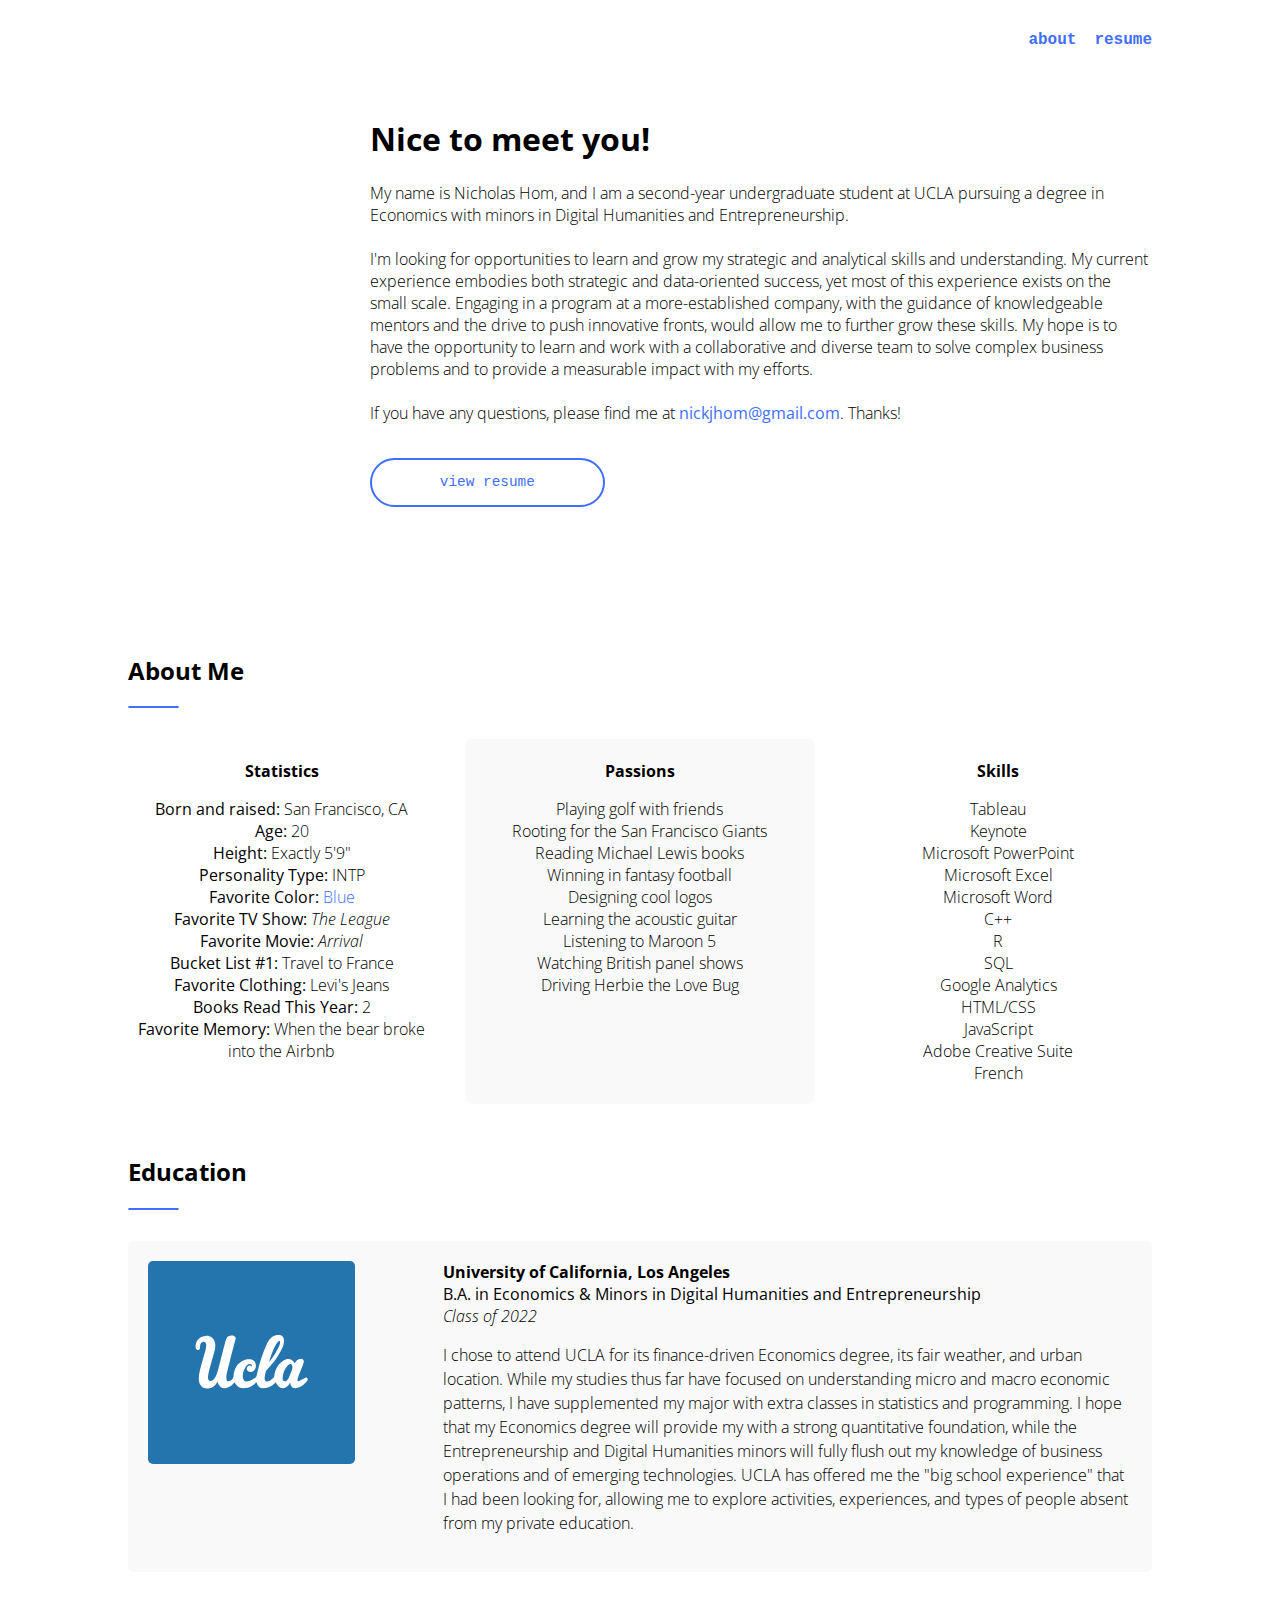
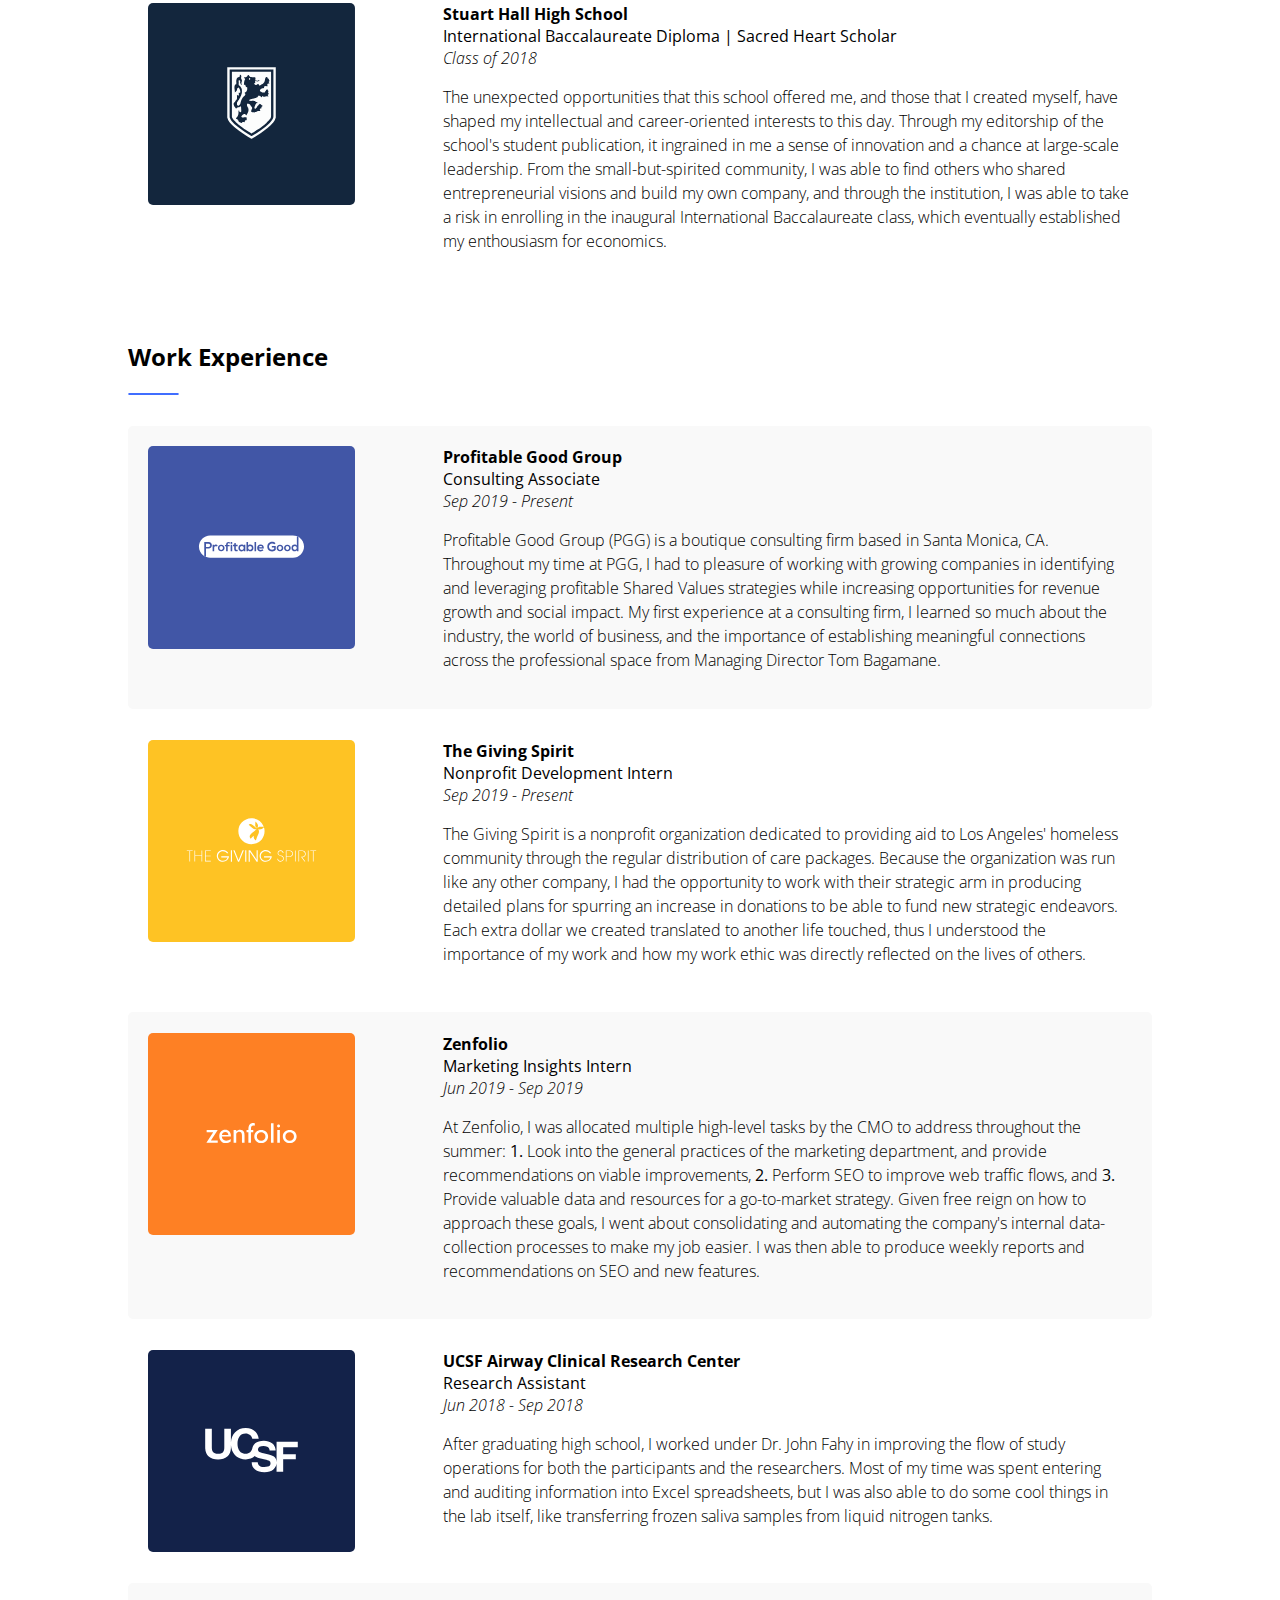
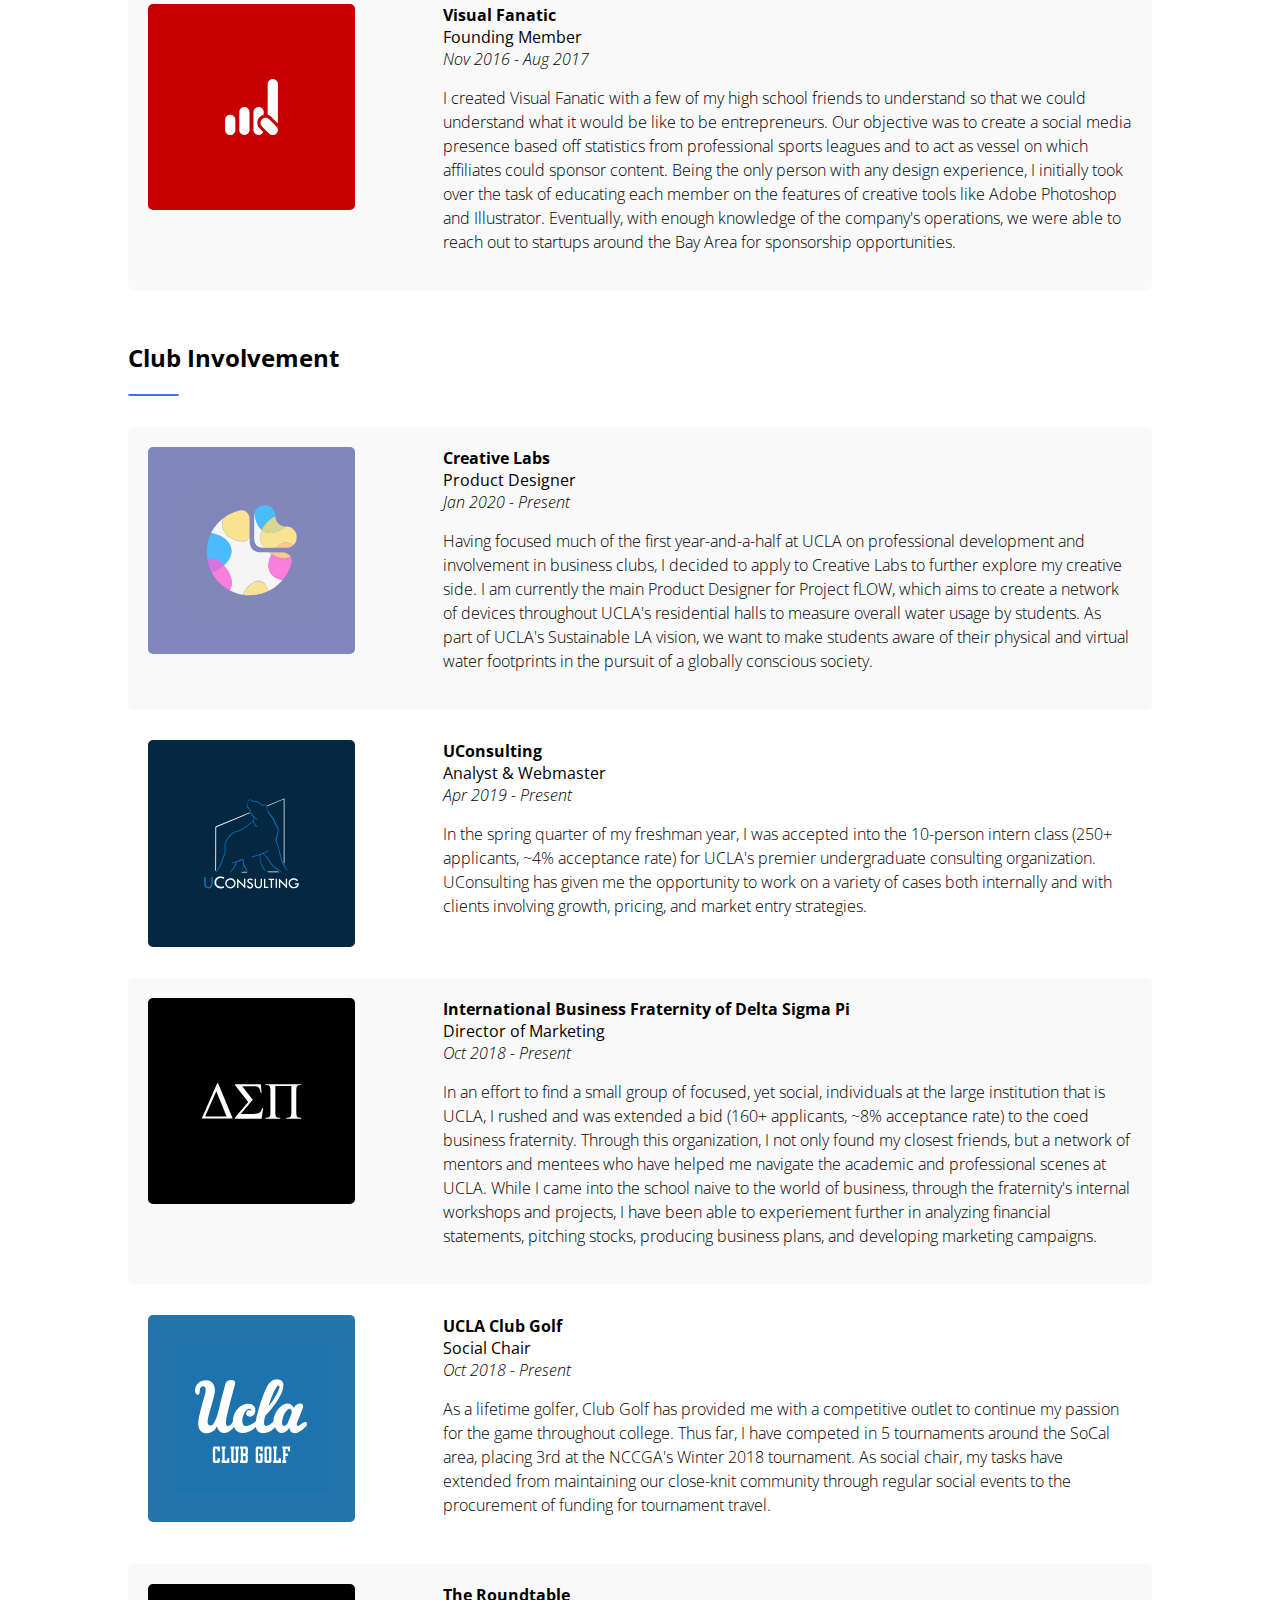
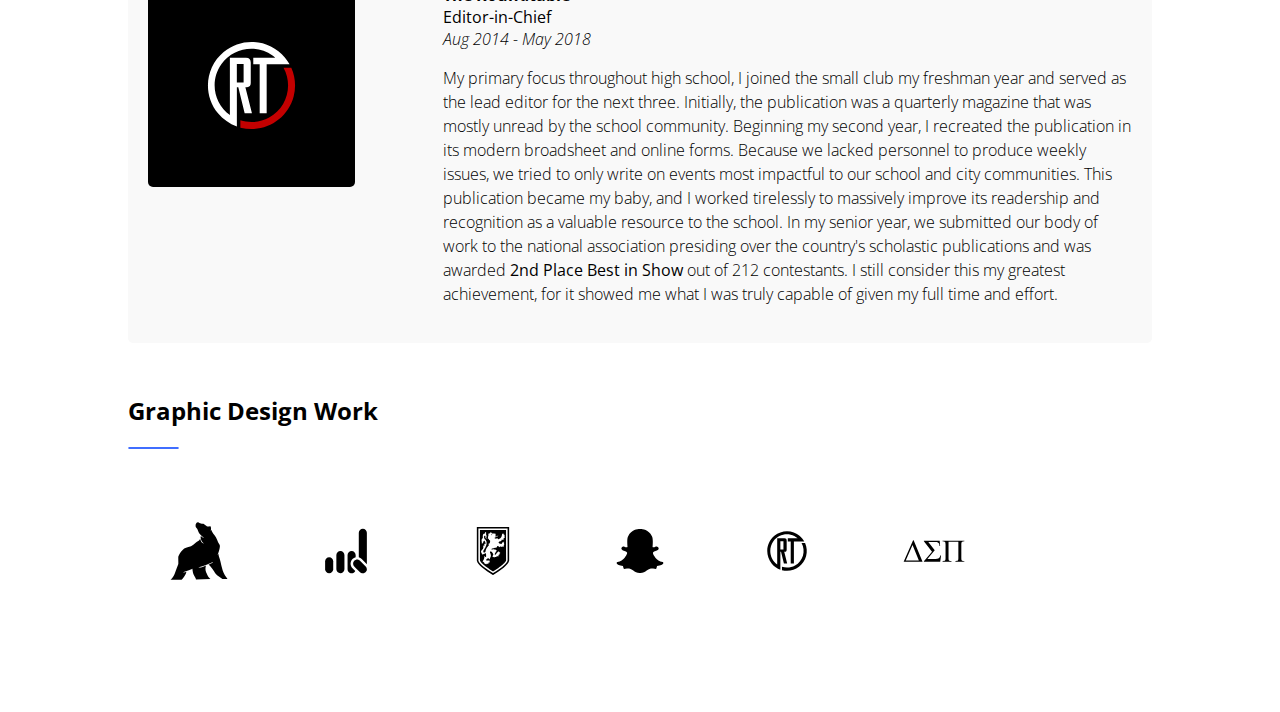
==== index.html @ c1904691 "grammar" ====
<html>
      <head>
        <meta charset="UTF-8">
        <title>index.md</title>
      </head>
      <body>
        <html>
      <head>
        <meta charset="UTF-8">
        <title>Nick Hom</title>
      </head>
      <body>
        <html lang="en">
<head>
  <meta charset="utf-8">
  <title>Nick Hom</title>
  <meta name="description" content="the creative outlet">
  <meta name="author" content="Nicholas Hom">
  <meta name="viewport" content="width=device-width, initial-scale=1">
  <link rel="shortcut icon" href="img/favicon.ico">
  <link href="css/about.css" type='text/css' rel="stylesheet">
  <link href="https://fonts.googleapis.com/css?family=Open+Sans:300,400,600&display=swap" rel="stylesheet">
  <link href="https://fonts.googleapis.com/css?family=Ubuntu+Mono:400,700&display=swap" rel="stylesheet">

</head>

<body>
  <div class="navbar">
    <div class="nav_container">
      <a href="#top">about</a>
      <a href="NicholasHom_Resume.pdf">resume</a>
    </div>
  </div>
  <div class="maincontent" id="top">
    <div class="imgbox">
      <img src="img/Nick.jpg" alt="" class="profimg">
    </div>
    <span class="blueline"></span>
    <div class="textcontent">
      <h1>Nice to meet you!</h1>
      <p>My name is Nicholas Hom, and I am a second-year undergraduate student at UCLA pursuing a degree in Economics with minors in Digital Humanities and Entrepreneurship.<br><br>I&#39;m looking for opportunities to learn and grow my strategic and analytical skills and understanding. My current experience embodies both strategic and data-oriented success, yet most of this experience exists on the small scale. Engaging in a program at a more-established company, with the guidance of knowledgeable mentors and the drive to push innovative fronts, would allow me to further grow these skills. My hope is to have the opportunity to learn and work with a collaborative and diverse team to solve complex business problems and to provide a measurable impact with my efforts. <br><br>If you have any questions, please find me at <a href="mailto:nickjhom@gmail.com">nickjhom@gmail.com</a>. Thanks!</p>
      <br>
      <div class="linkbox resume">
        <a href="NicholasHom_Resume.pdf"><p id="resume">view resume</p></a>
      </div>
    </div>
  </div>
  <div class="sectionhead">
    <h2>About Me</h2>
    <hr>
  </div>
  <div class="container">
    <div class="tablerow biobox">
      <div class="flexbox">
        <h3>Statistics</h3>
        <ul>
          <li><b>Born and raised:</b> San Francisco, CA</li>
          <li><b>Age:</b> 20</li>
          <li><b>Height:</b> Exactly 5&#39;9&quot;</li>
          <li><b>Personality Type:</b> INTP</li>
          <li><b>Favorite Color:</b> <div style="display: inline; color: #406eff">Blue</div></li>
          <li><b>Favorite TV Show:</b> <i>The League</i></li>
          <li><b>Favorite Movie:</b> <i>Arrival</i></li>
          <li><b>Bucket List #1:</b> Travel to France</li>
          <li><b>Favorite Clothing:</b> Levi&#39;s Jeans</li>
          <li><b>Books Read This Year:</b> 2</li>
          <li><b>Favorite Memory:</b> When the bear broke into the Airbnb</li>
        </ul>
      </div>
      <div class="flexbox grey">
        <h3>Passions</h3>
        <ul>
          <li>Playing golf with friends</li>
          <li>Rooting for the San Francisco Giants</li>
          <li>Reading Michael Lewis books</li>
          <li>Winning in fantasy football</li>
          <li>Designing cool logos</li>
          <li>Learning the acoustic guitar</li>
          <li>Listening to Maroon 5</li>
          <li>Watching British panel shows</li>
          <li>Driving Herbie the Love Bug</li>
        </ul>
      </div>
      <div class="flexbox last">
        <h3>Skills</h3>
        <ul>
          <li>Tableau</li>
          <li>Keynote</li>
          <li>Microsoft PowerPoint</li>
          <li>Microsoft Excel</li>
          <li>Microsoft Word</li>
          <li>C++</li>
          <li>R</li>
          <li>SQL</li>
          <li>Google Analytics</li>
          <li>HTML/CSS</li>
          <li>JavaScript</li>
          <li>Adobe Creative Suite</li>
          <li>French</li>
        </ul>
      </div>
    </div>
  </div>
  <div class="sectionhead">
    <h2>Education</h2>
    <hr>
  </div>
  <div class="container">
    <div class="tablerow grey">
      <div class="leftbox" id="ucla">
        <img src="img/ucla.svg" alt="">
      </div>
      <div class="rightbox">
        <h3>University of California, Los Angeles<div class="title">B.A. in Economics &amp; Minors in Digital Humanities and Entrepreneurship</div><div class="date">Class of 2022</div></h3>

        <p>I chose to attend UCLA for its finance-driven Economics degree, its fair weather, and urban location. While my studies thus far have focused on understanding micro and macro economic patterns, I have supplemented my major with extra classes in statistics and programming. I hope that my Economics degree will provide my with a strong quantitative foundation, while the Entrepreneurship and Digital Humanities minors will fully flush out my knowledge of business operations and of emerging technologies. UCLA has offered me the &quot;big school experience&quot; that I had been looking for, allowing me to explore activities, experiences, and types of people absent from my private education.</p>
      </div>
    </div>
    <div class="tablerow">
      <div class="leftbox">
        <img src="img/shhsbanner.svg" alt="">
      </div>
      <div class="rightbox">
        <h3>Stuart Hall High School<div class="title">International Baccalaureate Diploma  |  Sacred Heart Scholar</div><div class="date">Class of 2018</div></h3>
        <p>The unexpected opportunities that this school offered me, and those that I created myself, have shaped my intellectual and career-oriented interests to this day. Through my editorship of the school&#39;s student publication, it ingrained in me a sense of innovation and a chance at large-scale leadership. From the small-but-spirited community, I was able to find others who shared entrepreneurial visions and build my own company, and through the institution, I was able to take a risk in enrolling in the inaugural International Baccalaureate class, which eventually established my enthousiasm for economics.</p>
      </div>
    </div>
  </div>
  <div class="sectionhead">
    <h2>Work Experience</h2>
    <hr>
  </div>
    <div class="container">
      <div class="tablerow grey">
        <div class="leftbox">
        <img src="img/pgg.svg" alt="">
        </div>
        <div class="rightbox">
          <h3>Profitable Good Group<div class="title">Consulting Associate</div><div class="date">Sep 2019 - Present</div></h3>
          <p>Profitable Good Group (PGG) is a boutique consulting firm based in Santa Monica, CA. Throughout my time at PGG, I had to pleasure of working with growing companies in identifying and leveraging profitable Shared Values strategies while increasing opportunities for revenue growth and social impact. My first experience at a consulting firm, I learned so much about the industry, the world of business, and the importance of establishing meaningful connections across the professional space from Managing Director Tom Bagamane.</p>
        </div>
      </div>
      <div class="tablerow">
        <div class="leftbox">
          <img src="img/tgs.svg" alt="">
        </div>
        <div class="rightbox">
          <h3>The Giving Spirit<div class="title">Nonprofit Development Intern</div><div class="date">Sep 2019 - Present</div></h3>
          <p>The Giving Spirit is a nonprofit organization dedicated to providing aid to Los Angeles&#39; homeless community through the regular distribution of care packages. Because the organization was run like any other company, I had the opportunity to work with their strategic arm in producing detailed plans for spurring an increase in donations to be able to fund new strategic endeavors. Each extra dollar we created translated to another life touched, thus I understood the importance of my work and how my work ethic was directly reflected on the lives of others. </p>
        </div>
      </div>
      <div class="tablerow grey">
        <div class="leftbox">
          <img src="img/zf.svg" alt="">
        </div>
        <div class="rightbox">
          <h3>Zenfolio<div class="title">Marketing Insights Intern</div><div class="date">Jun 2019 - Sep 2019</div></h3>
          <p>At Zenfolio, I was allocated multiple high-level tasks by the CMO to address throughout the summer: <b>1.</b> Look into the general practices of the marketing department, and provide recommendations on viable improvements, <b>2. </b> Perform SEO to improve web traffic flows, and <b>3. </b>Provide valuable data and resources for a go-to-market strategy. Given free reign on how to approach these goals, I went about consolidating and automating the company&#39;s internal data-collection processes to make my job easier. I was then able to produce weekly reports and recommendations on SEO and new features.</p>
        </div>
      </div>
      <div class="tablerow">
        <div class="leftbox">
          <img src="img/ucsf.svg" alt="">
        </div>
        <div class="rightbox">
          <h3>UCSF Airway Clinical Research Center<div class="title">Research Assistant</div><div class="date">Jun 2018 - Sep 2018</div></h3>
          <p>After graduating high school, I worked under Dr. John Fahy in improving the flow of study operations for both the participants and the researchers. Most of my time was spent entering and auditing information into Excel spreadsheets, but I was also able to do some cool things in the lab itself, like transferring frozen saliva samples from liquid nitrogen tanks.</p>
        </div>
      </div>
      <div class="tablerow grey">
        <div class="leftbox">
          <img src="img/vfbanner.svg" alt="">
        </div>
        <div class="rightbox">
          <h3>Visual Fanatic<div class="title">Founding Member</div><div class="date">Nov 2016 - Aug 2017</div></h3>
          <p>I created Visual Fanatic with a few of my high school friends to understand so that we could understand what it would be like to be entrepreneurs. Our objective was to create a social media presence based off statistics from professional sports leagues and to act as vessel on which affiliates could sponsor content. Being the only person with any design experience, I initially took over the task of educating each member on the features of creative tools like Adobe Photoshop and Illustrator. Eventually, with enough knowledge of the company&#39;s operations, we were able to reach out to startups around the Bay Area for sponsorship opportunities.</p>
        </div>
      </div>
    </div>
  <div class="sectionhead">
    <h2>Club Involvement</h2>
    <hr>
  </div>
  <div class="container">
    <div class="tablerow grey">
      <div class="leftbox">
          <img src="img/cl.svg" alt="">
      </div>
      <div class="rightbox">
          <h3>Creative Labs<div class="title">Product Designer</div><div class="date">Jan 2020 - Present</div></h3>
        <p>Having focused much of the first year-and-a-half at UCLA on professional development and involvement in business clubs, I decided to apply to Creative Labs to further explore my creative side. I am currently the main Product Designer for Project fLOW, which aims to create a network of devices throughout UCLA&#39;s residential halls to measure overall water usage by students. As part of UCLA&#39;s Sustainable LA vision, we want to make students aware of their physical and virtual water footprints in the pursuit of a globally conscious society.</p>
      </div>
    </div>
    <div class="tablerow">
      <div class="leftbox">
          <img src="img/ucbanner.svg" alt="">
      </div>
      <div class="rightbox">
          <h3>UConsulting<div class="title">Analyst &amp; Webmaster</div><div class="date">Apr 2019 - Present</div></h3>
        <p>In the spring quarter of my freshman year, I was accepted into the 10-person intern class (250+ applicants, ~4% acceptance rate) for UCLA&#39;s premier undergraduate consulting organization. UConsulting has given me the opportunity to work on a variety of cases both internally and with clients involving growth, pricing, and market entry strategies.</p>
      </div>
    </div>
    <div class="tablerow grey">
      <div class="leftbox">
          <img src="img/dspbanner.svg" alt="">
      </div>
      <div class="rightbox">
          <h3>International Business Fraternity of Delta Sigma Pi<div class="title">Director of Marketing</div><div class="date">Oct 2018 - Present</div></h3>
        <p>In an effort to find a small group of focused, yet social, individuals at the large institution that is UCLA, I rushed and was extended a bid (160+ applicants, ~8% acceptance rate) to the coed business fraternity. Through this organization, I not only found my closest friends, but a network of mentors and mentees who have helped me navigate the academic and professional scenes at UCLA. While I came into the school naive to the world of business, through the fraternity&#39;s internal workshops and projects, I have been able to experiement further in analyzing financial statements, pitching stocks, producing business plans, and developing marketing campaigns.</p>
      </div>
    </div>
    <div class="tablerow">
      <div class="leftbox">
          <img src="img/cg.svg" alt="">
      </div>
      <div class="rightbox">
          <h3>UCLA Club Golf<div class="title">Social Chair</div><div class="date">Oct 2018 - Present</div></h3>
        <p>As a lifetime golfer, Club Golf has provided me with a competitive outlet to continue my passion for the game throughout college. Thus far, I have competed in 5 tournaments around the SoCal area, placing 3rd at the NCCGA&#39;s Winter 2018 tournament. As social chair, my tasks have extended from maintaining our close-knit community through regular social events to the procurement of funding for tournament travel.</p>
      </div>
    </div>
    <div class="tablerow grey">
      <div class="leftbox">
          <img src="img/rtbanner.svg" alt="">
      </div>
      <div class="rightbox">
          <h3>The Roundtable<div class="title">Editor-in-Chief</div><div class="date">Aug 2014 - May 2018</div></h3>
        <p>My primary focus throughout high school, I joined the small club my freshman year and served as the lead editor for the next three. Initially, the publication was a quarterly magazine that was mostly unread by the school community. Beginning my second year, I recreated the publication in its modern broadsheet and online forms. Because we lacked personnel to produce weekly issues, we tried to only write on events most impactful to our school and city communities. This publication became my baby, and I worked tirelessly to massively improve its readership and recognition as a valuable resource to the school. In my senior year, we submitted our body of work to the national association presiding over the country&#39;s scholastic publications and was awarded <b>2nd Place Best in Show</b> out of 212 contestants. I still consider this my greatest achievement, for it showed me what I was truly capable of given my full time and effort.</p>
      </div>
    </div>
<!--  <div class="tablerow">
      <div class="leftbox">
          <img src="img/stucobanner.svg" alt="">
      </div>
      <div class="rightbox">
          <h3>SHHS Student Council<div class="title">Director of Finance</div><div class="date">Aug 2014 - May 2018</div></h3>
        <p>I chose to attend </p>
      </div>
    </div> -->
  </div>
  <div class="sectionhead">
    <h2>Graphic Design Work</h2>
    <hr>
  </div>
  <div class="tiles container">
    <div class="tilecard" >
      <div class="content">
        <img src="img/uc.svg" alt="" class="tileimg">
        <div class="infocard">
          <div class="project">
            UConsulting

          </div>
          <div class="linkbox">
            <a href="https://uconsulting.club"><p>Go to site</p></a>
          </div>
        </div>
      </div>
    </div>
    <div class="tilecard">
      <div class="content">
        <img src="img/vf.svg" alt="" class="tileimg">
        <div class="infocard">
          <div class="project">
            Visual Fanatic

          </div>
          <div class="linkbox">
            <a href="https://www.instagram.com/visual_fanatic/"><p>Go to Project</p></a>
          </div>
        </div>
      </div>
    </div>
    <div class="tilecard" style="background-color: #fff">
      <div class="content">
        <img src="img/shhs.svg" alt="" class="tileimg">
        <div class="infocard">
          <div class="project">
            Stuart Hall HS

          </div>
          <div class="linkbox">
            <a href="ArtPortfolio.pdf"><p>Go to Project</p></a>
          </div>
        </div>
      </div>
    </div>
    <div class="tilecard">
      <div class="content">
        <img src="img/sc.svg" alt="" class="tileimg">
        <div class="infocard">
          <div class="project">
            Snapchat

          </div>
          <div class="linkbox">
            <a href="geos.pdf"><p>Go to Project</p></a>
          </div>
        </div>
      </div>
    </div>
    <div class="tilecard">
      <div class="content">
        <img src="img/rt.svg" alt="" class="tileimg">
        <div class="infocard">
          <div class="project">
            The Roundtable

          </div>
          <div class="linkbox">
            <a href="https://issuu.com/shhs_roundtable"><p>Go to Project</p></a>
          </div>
        </div>
      </div>
    </div>
    <div class="tilecard">
      <div class="content">
        <img src="img/dsp.svg" alt="" class="tileimg">
        <div class="infocard">
          <div class="project">
            UCLA Delta Sigma Pi

          </div>
          <div class="linkbox">
            <a href="dspflyers.pdf"><p>Go to Project</p></a>
          </div>
        </div>
      </div>
    </div>
    </div>
</body>
</html>

      </body>
    </html>
---- css/about.css ----
* {
  -webkit-box-sizing: border-box;
  box-sizing: border-box;
}

body {
  margin: 0 10vw;
  padding: 0;
}

.navbar {
  height: 80px;
  width: 100%;
  background-color: #fff;
  top: 0;
  left: 0;
  position: fixed;
  z-index: 1;
}

.nav_container {
  position: absolute;
  text-align: center;
  width: 100%;
  height: 80px;
  margin: 30px 0;
}

.nav_container a {
  font-family: 'Ubuntu Mono', monospace;
  color: #406eff;
  font-weight: 600;
  text-decoration: none;
  text-align: center;
  margin-left: 14px;
  transition-duration: .2s;
}

html {
  scroll-behavior: smooth;
}

@media screen and (min-width: 480px) {
  .nav_container {
    text-align: right;
    padding: 0 10%;
  }
}

.nav_container a:hover {
  color: #244189;
}

.maincontent{
  top: 100px;
  width: 100%;
  align-items: center;
}

.imgbox {
  width: 100%;
  object-fit: contain;
}
.profimg {
  max-width: 100%;
  box-shadow: 0 0 15px -4px;
}

.blueline {
  margin-top: 10%;
  border-bottom: 500px solid #406eff;
}

h1, p {
  font-family: 'Open Sans', sans-serif;
  text-align: center;
}

.linkbox {
  text-align: center;
  background-color: #fff;
  border-radius: 50px;
  border: 3px solid #406eff;
  color: #406eff;
  margin-bottom: 10%;
  font-weight: 600;
  width: 60%;
  margin: 0 auto 10% auto;
  transition: all .2s ease-in-out;
}

.linkbox p {
  font-family: 'Ubuntu Mono', monospace;
}

#resume {
  font-size: .9em;
  transition: all .2s ease-in-out;
}

.linkbox a {
  text-decoration: none;
  color: #406eff;
  transition: all .2s ease-in-out;
  display: inline-block;
  width: 100%;
  border-radius: 50px;
}

.textcontent a {
  color: #406eff;
  font-weight: 400;
  text-decoration: none;
}

.linkbox:hover {
  background-color: #406eff;
}

.linkbox:hover a {
  color: #fff;
}


@media only screen and (min-width: 768px) {
  .maincontent {
    top: 0;
    display: flex;
  }
  .imgbox {
    max-width: 30%;
    height: auto;
    display: inline-block;
    margin-right: 5%;
  }

  .text-content {
    display: flex;
    position: absolute;
    top: 50%;
    transform: translate(0, -  50%);
    align-items: left;
  }
  .textcontent p {
    font-weight: 300;
    text-align: left;
  }
  .textcontent h1 {
    text-align: left;
  }
  .linkbox {
    border-width: 2px;
    margin: initial;
    width: 30%;
  }
  .linkbox p {
    text-align: center;
  }
}


/* Tiles */

h1, h2, p, li {
  font-family: 'Open Sans', sans-serif;
  text-align: center;
}

.tiles {
  display: grid;
  position: relative;
  grid-template-columns: repeat(auto-fill, minmax(29%, 1fr));
  grid-gap: 5px;
  margin-bottom: 10vh;
}

.tilecard {
  flex-grow: 1;
  justify-content: space-between;
  position: relative;
  /*Img styles*/
  display: flex;
  justify-content: center;
  align-items: center;
  overflow: hidden;
  transition: all .2s ease-in-out;
}

.tilecard::before {
  content: '';
  display: block;
  padding-top: 100%;
}

.tilecard .content {
  position: absolute;
  height: 100%;
  width: 100%;
}

.tilecard img {
  margin: 0 auto;
}

.content {
  display: flex;
  align-items: center;
  padding: 7%;
}

.content h2 {
  text-align: left;
  color: #fff;
  line-height: 1.1em;
  font-weight: 600;
}
.tilecard img {
  flex-shrink: 0;
  min-height: 100%;
  max-width: 100%;
}
.tilecard:hover {
  background-color: #fff;
}

.infocard {
  opacity: 0;
  position: absolute;
  height: 100%;
  padding: 5%;
  width: 100%;
  top: 0;
  left: 0;
  transition: all .2s ease-in-out;
  text-align: center;
  font-family: 'Open Sans', sans-serif;
  font-weight: 300;
  display: flex;
  flex-direction: column;
  justify-content: space-between;
  background-color: #fff;
}

.long .infocard {
  padding: 5%;
}

.big_square .infocard {
  padding: 5%;
}

.project {
  font-weight: 600;
  font-size: 1em;
}

.tiles .linkbox {
  text-align: center;
  background-color: #fff;
  border-radius: 50px;
  border: 2px solid #406eff;
  color: #406eff;
  margin-bottom: 10%;
  font-weight: 600;
  width: 60%;
  margin: 0 auto 10% auto;
  transition: all .2s ease-in-out;
}

.linkbox p {
  font-family: 'Ubuntu Mono', monospace;
  font-size: .75em;
  transition: all .2s ease-in-out;
}

.linkbox a {
  text-decoration: none;
  color: #406eff;
  transition: all .2s ease-in-out;
  display: inline-block;
  width: 100%;
  border-radius: 50px;
}

.info {
  font-weight: 300;
  font-size: .75em;
}

.tiles {
  grid-template-columns: repeat(auto-fill, minmax(49%, 1fr));
}
#centercard {
  grid-column: 1 / span 3;
}

hr {
  border: 1px solid #406eff;
  border-radius: 10px;
  margin-left: 0;
  width: 5%;
}
.wordcard {
  background-color: #406eff;
  font-size: .75em;
}
.wordcard:hover {
  background-color: #406eff;
}

.tiles .linkbox:hover {
  background-color: #406eff;
}
.tiles .linkbox:hover p {
  color: #fff;
}

@media only screen and (min-width: 768px) {
  .tiles {
    grid-template-columns: repeat(auto-fill, minmax(29%, 1fr));
  }
  #centercard {
    grid-column: 1 / span 3;
  }
  .wordcard {
    font-size: 1em;
  }
}

@media only screen and (min-width: 992px) {
  .tiles {
    grid-template-columns: repeat(7, 1fr);
  }
  #centercard {
    grid-column: 1 / span 5;
  }
  .long {
    grid-column: span 2;
  }
  .long::before {
    padding-top: 50%;
  }
  .big_square {
    grid-column: span 2;
    grid-row: span 2;
  }
  .big_square::before {
    padding-top: 50%;
  }
  .tall {
    grid-row: span 2;
  }
  .wordcard {
    font-size: 1em;
  }
  .tiles .linkbox {
    border-width: 2px;
    margin: initial;
    width: 100%;
  }
  .tiles .linkbox p {
    text-align: center;
  }
}

.tilecard:hover .infocard {
  opacity: 1;
}

h2 {
  text-align: left;
}

/* Experience section */

h3 {
  font-family: 'Open Sans', sans-serif;
  margin-bottom: 5px;
  font-size: 1em;
  margin-top: 0;
}

.leftbox p, li {
  text-align: left;
  font-size: 1em;
  margin: 0;
}

.sectionhead {
  margin-top: 5%;
}

.tablerow {
  display: flex;
  margin-top: 1%;
  padding: 2%;
  border-radius: 5px;
}

.grey {
  background-color: #F9F9F9;
}

.biobox h3 {
  text-align: center;
}

.biobox li {
  text-align: center;
}

.tablerow p, li {
  text-align: left;
  font-weight: 300;
}

.title {
  font-weight: 400;
  margin-top: 0px;
}

.leftbox {
  min-width: 30%;
  padding: auto;
}
.date {
  font-weight: 300;
  font-style: italic;
}

.leftbox img {
  border-radius: 5px;
  max-width: 70%;
  vertical-align: middle;
}

.container {
  margin-top: 3%;
}

.rightbox p {
  line-height: 1.5em;
}

/* Bio box */

.biobox {
  padding: 0;
  display: flex;
}

.flexbox {
  flex-grow: 1;
  flex-basis: 0;
  margin-right: 3%;
  padding: 2% 0 2% 0;
}

.biobox .grey {
  padding: 2%;
  border-radius: 5px;
}

.last {
  margin-right: 0;
  flex-basis: .1;
}

ul {
  list-style: none;
  padding: 0;
  margin: 0;
  margin-block-start: 1em;
}
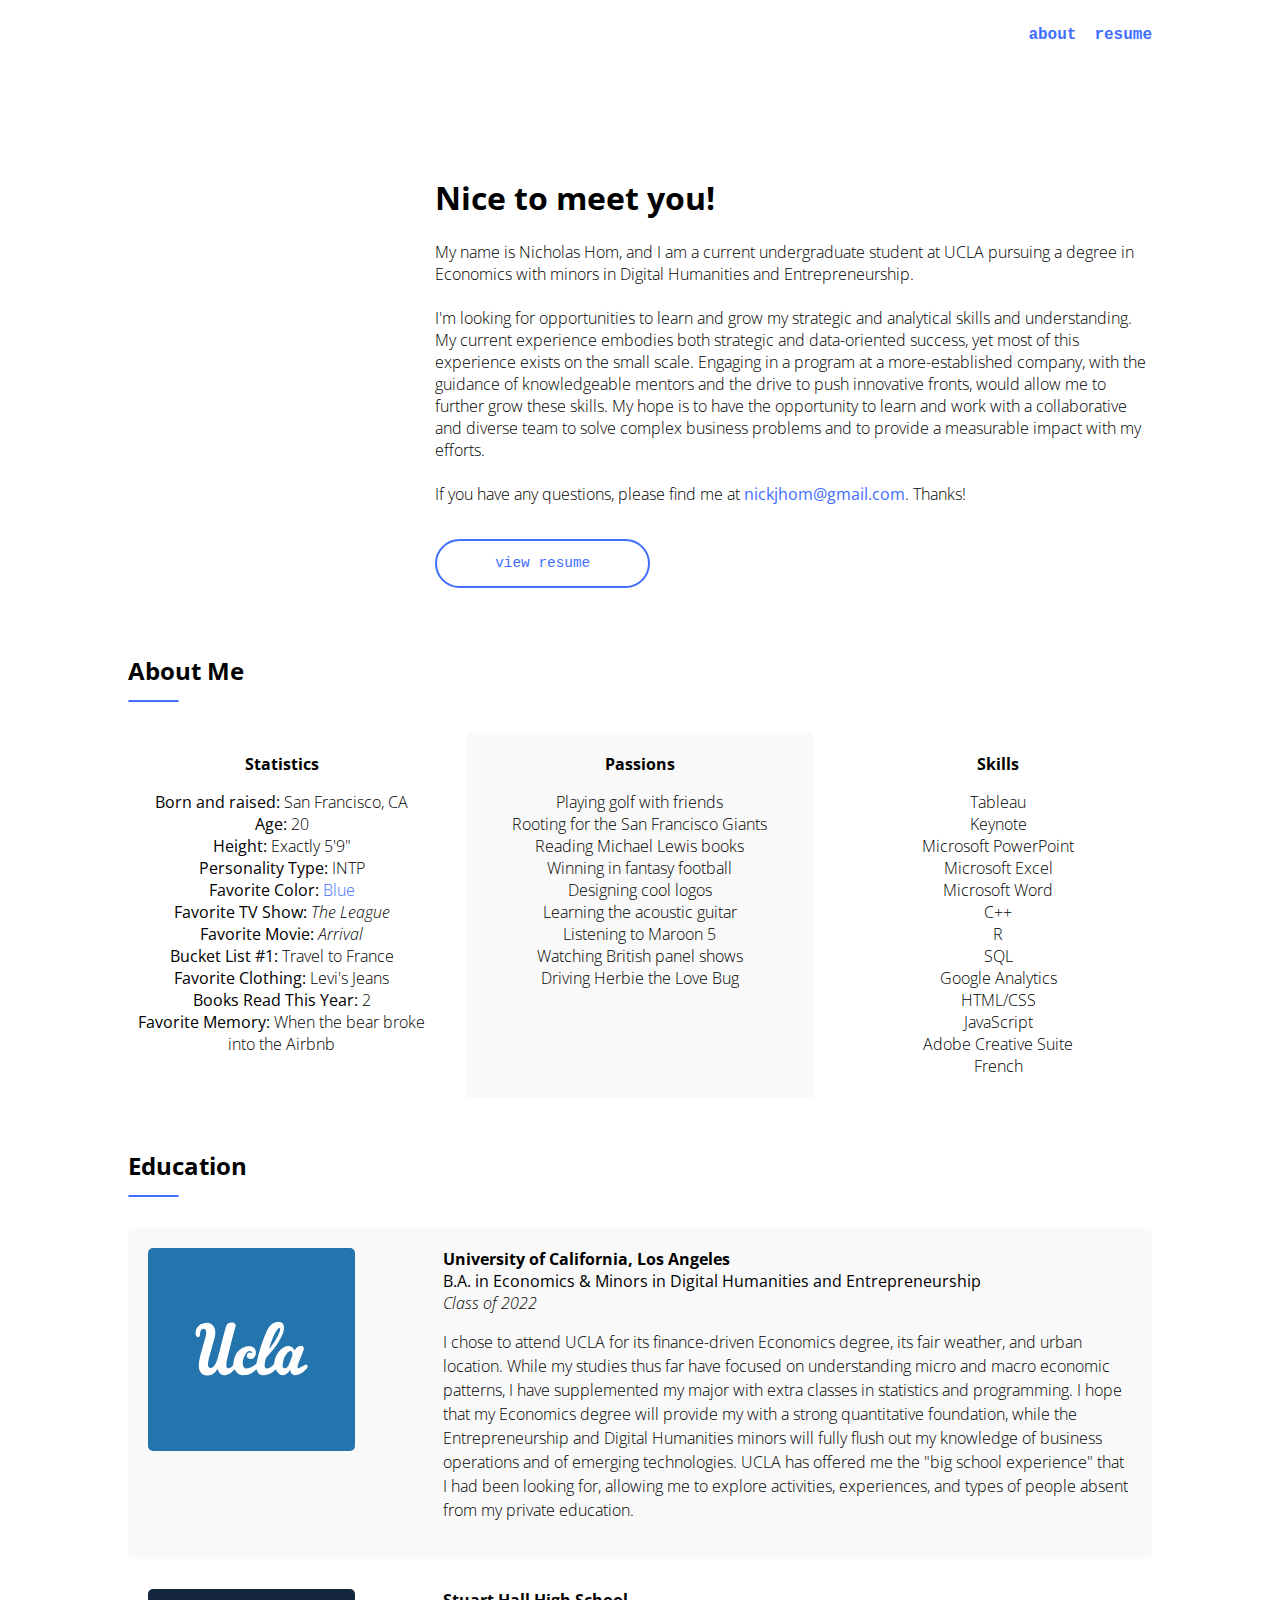
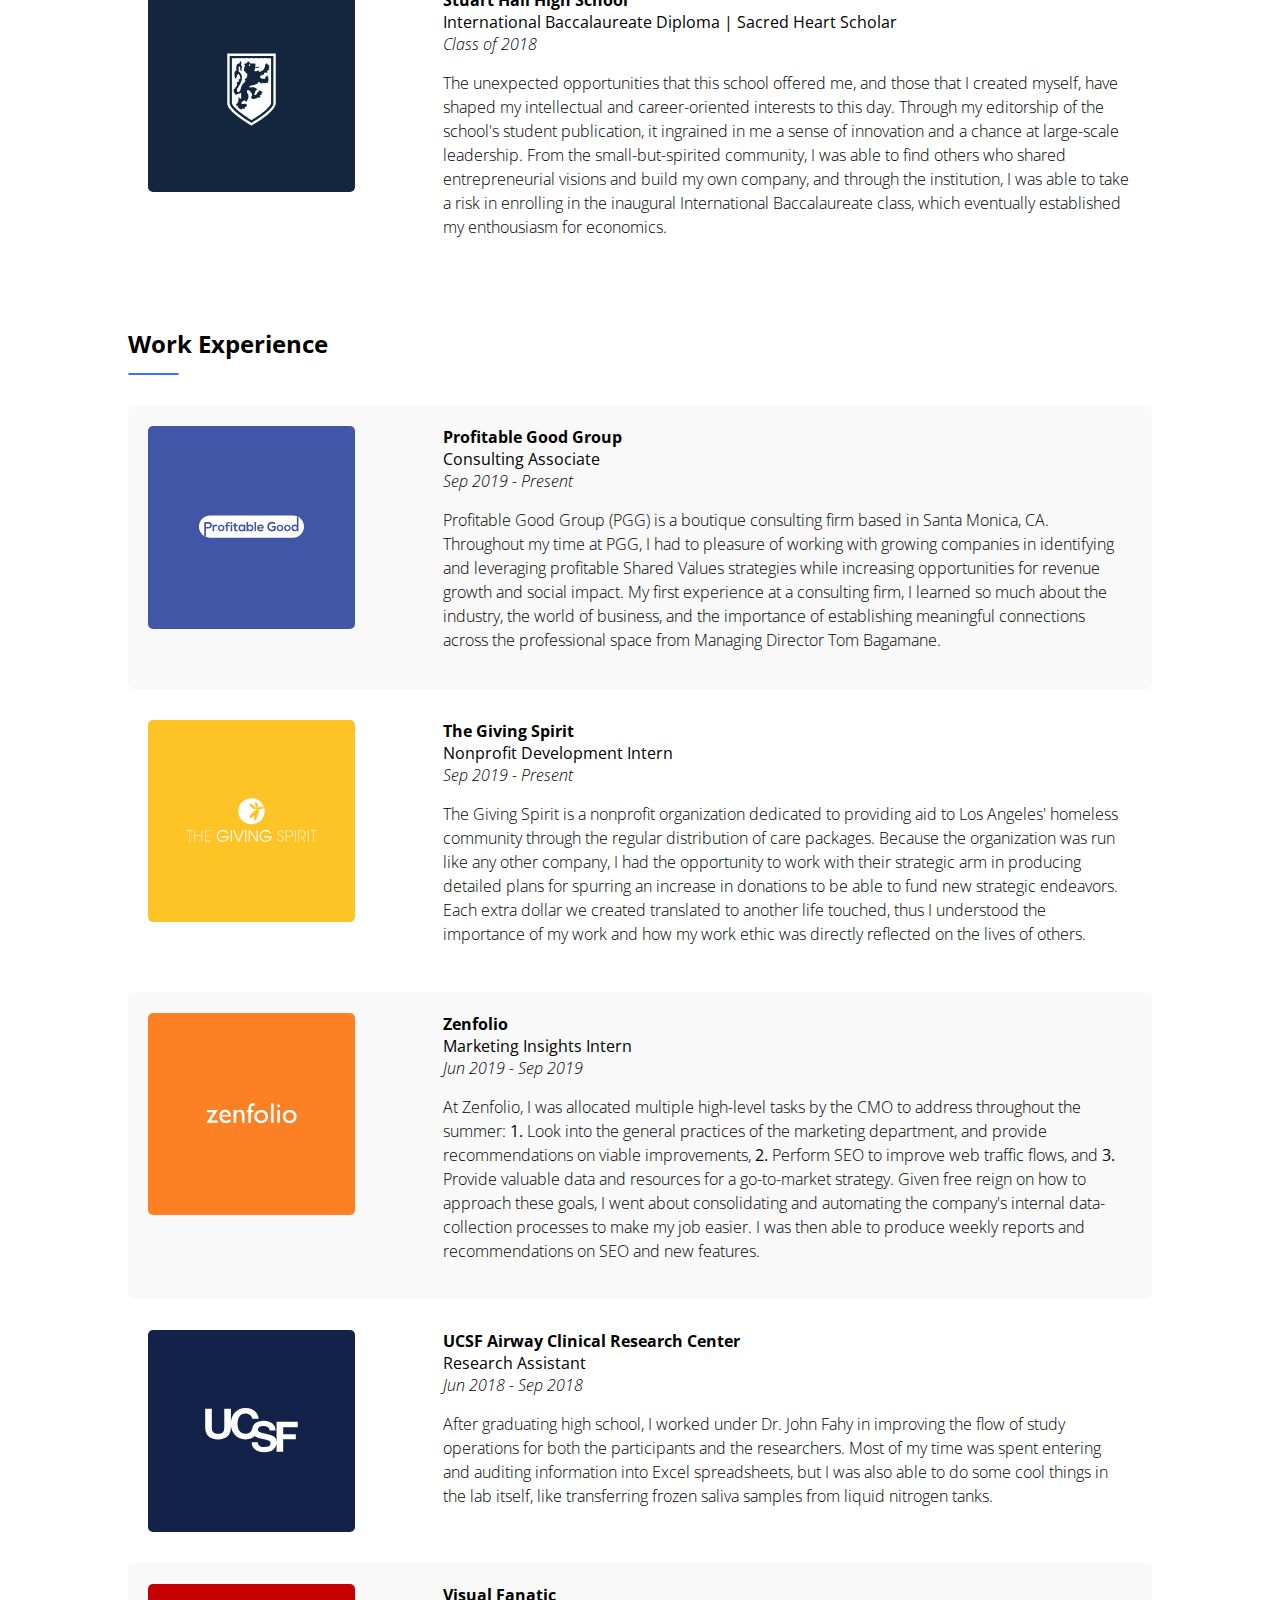
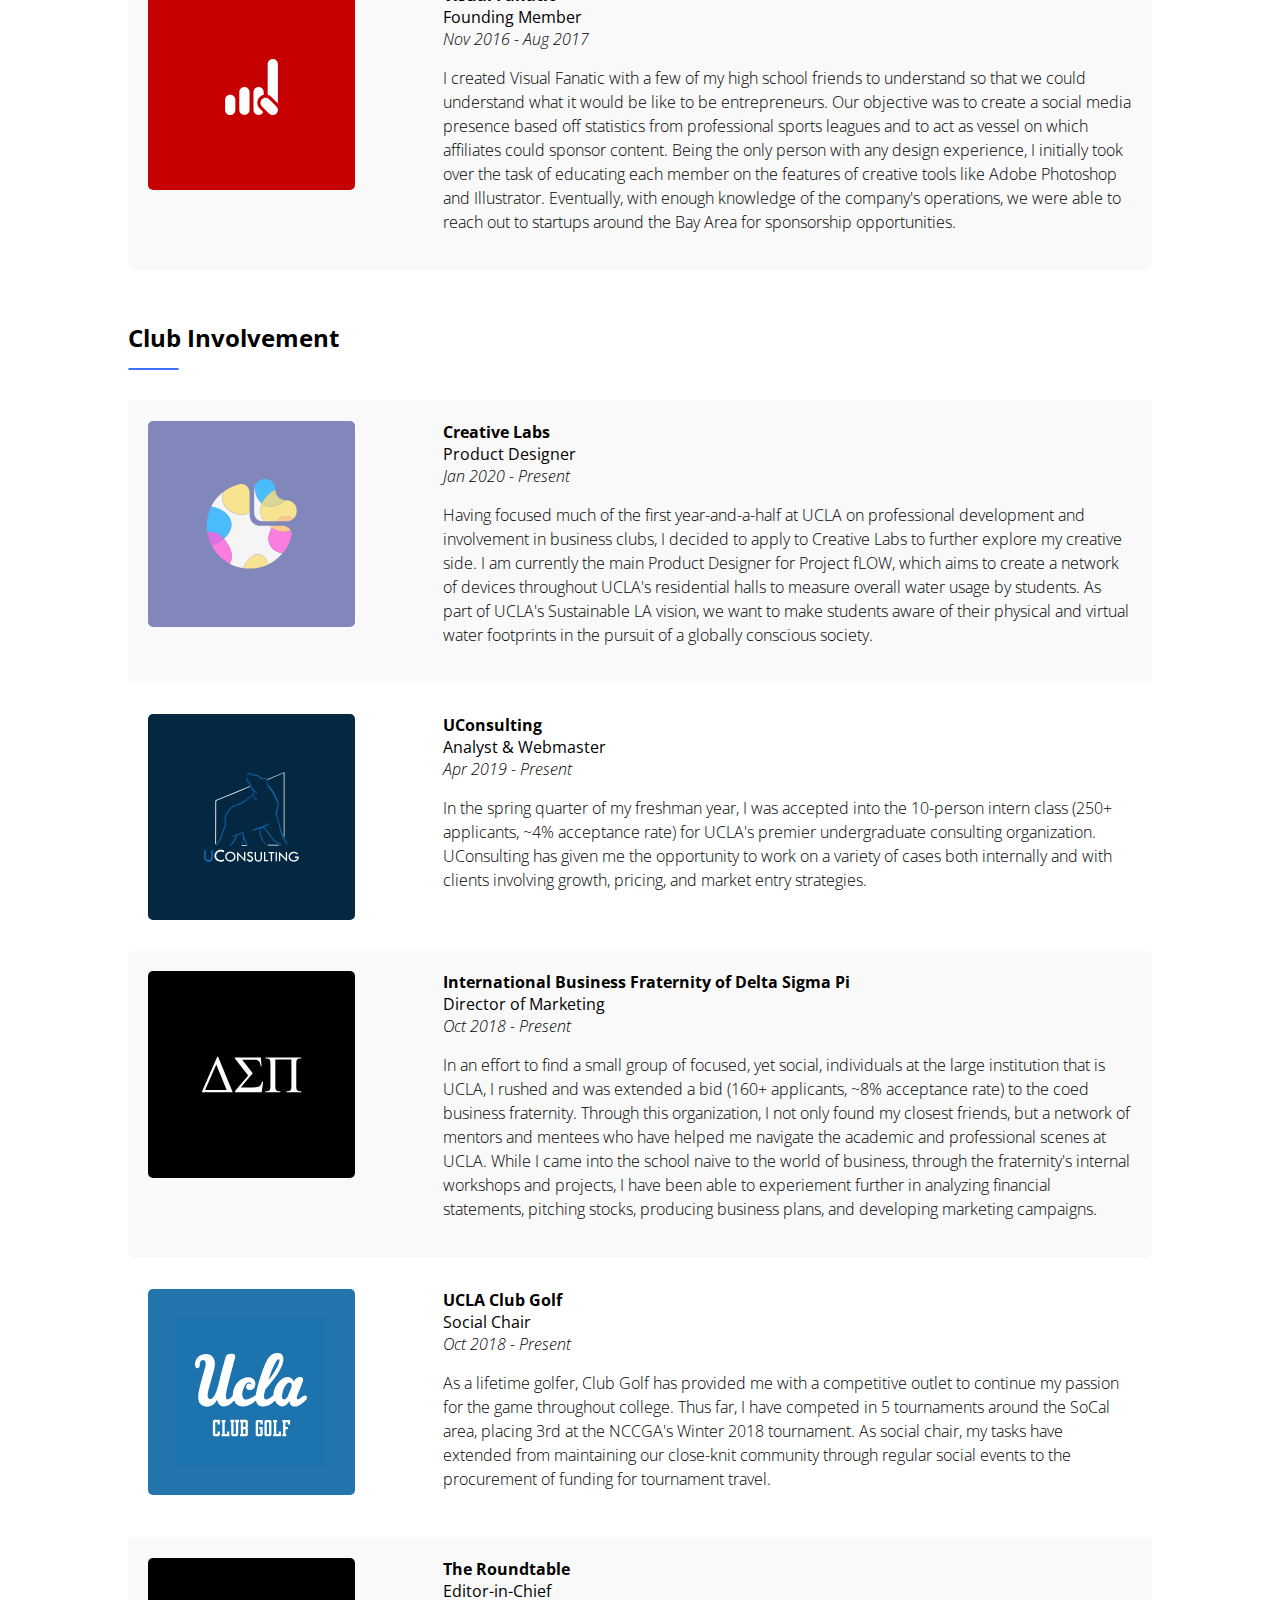
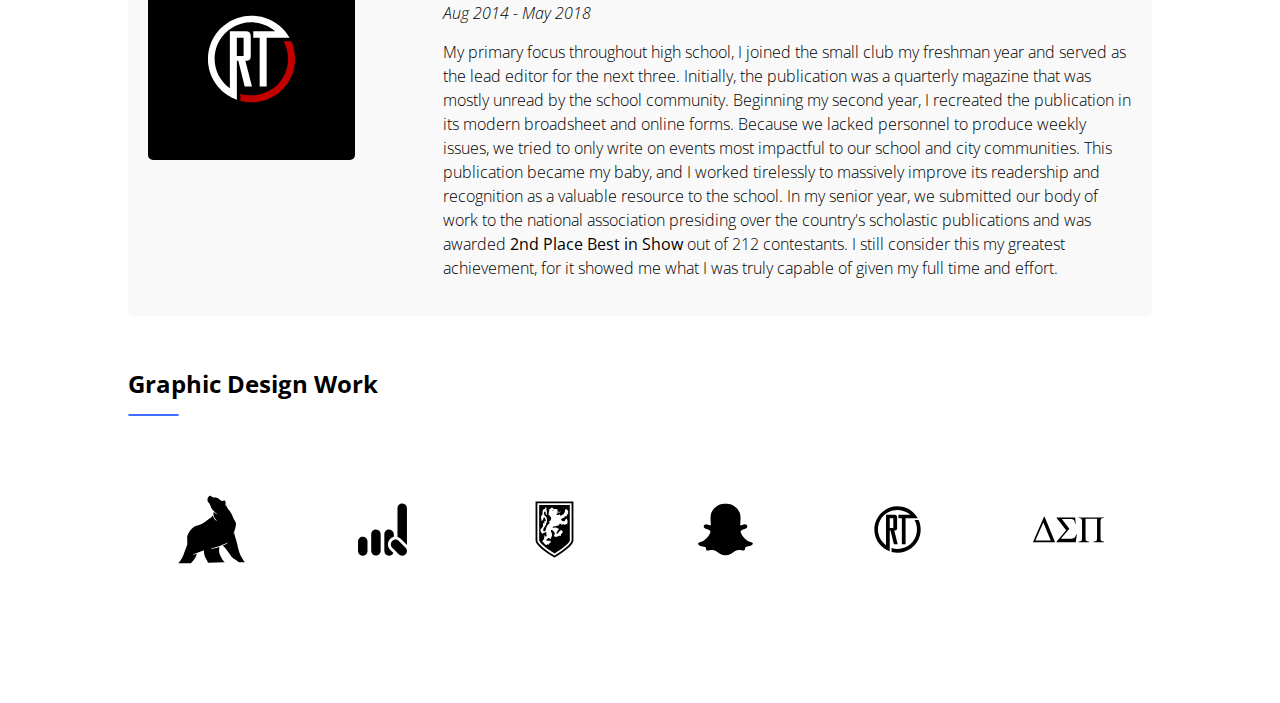
==== commit 43f06990: "Updated Resume" ====
--- a/index.html
+++ b/index.html
@@ -20,7 +20,7 @@
   <link rel="shortcut icon" href="img/favicon.ico">
   <link href="css/about.css" type='text/css' rel="stylesheet">
   <link href="https://fonts.googleapis.com/css?family=Open+Sans:300,400,600&display=swap" rel="stylesheet">
-  <link href="https://fonts.googleapis.com/css?family=Ubuntu+Mono:400,700&display=swap" rel="stylesheet">
+  <link href="https://fonts.googleapis.com/css?family=Work+Sans:300&display=swap" rel="stylesheet">
 
 </head>
 
@@ -31,302 +31,305 @@
       <a href="NicholasHom_Resume.pdf">resume</a>
     </div>
   </div>
-  <div class="maincontent" id="top">
+  <div class="headcontent" id="top">
     <div class="imgbox">
       <img src="img/Nick.jpg" alt="" class="profimg">
     </div>
     <span class="blueline"></span>
     <div class="textcontent">
       <h1>Nice to meet you!</h1>
-      <p>My name is Nicholas Hom, and I am a second-year undergraduate student at UCLA pursuing a degree in Economics with minors in Digital Humanities and Entrepreneurship.<br><br>I&#39;m looking for opportunities to learn and grow my strategic and analytical skills and understanding. My current experience embodies both strategic and data-oriented success, yet most of this experience exists on the small scale. Engaging in a program at a more-established company, with the guidance of knowledgeable mentors and the drive to push innovative fronts, would allow me to further grow these skills. My hope is to have the opportunity to learn and work with a collaborative and diverse team to solve complex business problems and to provide a measurable impact with my efforts. <br><br>If you have any questions, please find me at <a href="mailto:nickjhom@gmail.com">nickjhom@gmail.com</a>. Thanks!</p>
+      <p>My name is Nicholas Hom, and I am a current undergraduate student at UCLA pursuing a degree in Economics with minors in Digital Humanities and Entrepreneurship.<br><br>I&#39;m looking for opportunities to learn and grow my strategic and analytical skills and understanding. My current experience embodies both strategic and data-oriented success, yet most of this experience exists on the small scale. Engaging in a program at a more-established company, with the guidance of knowledgeable mentors and the drive to push innovative fronts, would allow me to further grow these skills. My hope is to have the opportunity to learn and work with a collaborative and diverse team to solve complex business problems and to provide a measurable impact with my efforts. <br><br>If you have any questions, please find me at <a href="mailto:nickjhom@gmail.com">nickjhom@gmail.com</a>. Thanks!</p>
       <br>
       <div class="linkbox resume">
         <a href="NicholasHom_Resume.pdf"><p id="resume">view resume</p></a>
       </div>
     </div>
   </div>
-  <div class="sectionhead">
-    <h2>About Me</h2>
-    <hr>
-  </div>
-  <div class="container">
-    <div class="tablerow biobox">
-      <div class="flexbox">
-        <h3>Statistics</h3>
-        <ul>
-          <li><b>Born and raised:</b> San Francisco, CA</li>
-          <li><b>Age:</b> 20</li>
-          <li><b>Height:</b> Exactly 5&#39;9&quot;</li>
-          <li><b>Personality Type:</b> INTP</li>
-          <li><b>Favorite Color:</b> <div style="display: inline; color: #406eff">Blue</div></li>
-          <li><b>Favorite TV Show:</b> <i>The League</i></li>
-          <li><b>Favorite Movie:</b> <i>Arrival</i></li>
-          <li><b>Bucket List #1:</b> Travel to France</li>
-          <li><b>Favorite Clothing:</b> Levi&#39;s Jeans</li>
-          <li><b>Books Read This Year:</b> 2</li>
-          <li><b>Favorite Memory:</b> When the bear broke into the Airbnb</li>
-        </ul>
-      </div>
-      <div class="flexbox grey">
-        <h3>Passions</h3>
-        <ul>
-          <li>Playing golf with friends</li>
-          <li>Rooting for the San Francisco Giants</li>
-          <li>Reading Michael Lewis books</li>
-          <li>Winning in fantasy football</li>
-          <li>Designing cool logos</li>
-          <li>Learning the acoustic guitar</li>
-          <li>Listening to Maroon 5</li>
-          <li>Watching British panel shows</li>
-          <li>Driving Herbie the Love Bug</li>
-        </ul>
-      </div>
-      <div class="flexbox last">
-        <h3>Skills</h3>
-        <ul>
-          <li>Tableau</li>
-          <li>Keynote</li>
-          <li>Microsoft PowerPoint</li>
-          <li>Microsoft Excel</li>
-          <li>Microsoft Word</li>
-          <li>C++</li>
-          <li>R</li>
-          <li>SQL</li>
-          <li>Google Analytics</li>
-          <li>HTML/CSS</li>
-          <li>JavaScript</li>
-          <li>Adobe Creative Suite</li>
-          <li>French</li>
-        </ul>
-      </div>
-    </div>
-  </div>
-  <div class="sectionhead">
-    <h2>Education</h2>
-    <hr>
-  </div>
-  <div class="container">
-    <div class="tablerow grey">
-      <div class="leftbox" id="ucla">
-        <img src="img/ucla.svg" alt="">
-      </div>
-      <div class="rightbox">
-        <h3>University of California, Los Angeles<div class="title">B.A. in Economics &amp; Minors in Digital Humanities and Entrepreneurship</div><div class="date">Class of 2022</div></h3>
-
-        <p>I chose to attend UCLA for its finance-driven Economics degree, its fair weather, and urban location. While my studies thus far have focused on understanding micro and macro economic patterns, I have supplemented my major with extra classes in statistics and programming. I hope that my Economics degree will provide my with a strong quantitative foundation, while the Entrepreneurship and Digital Humanities minors will fully flush out my knowledge of business operations and of emerging technologies. UCLA has offered me the &quot;big school experience&quot; that I had been looking for, allowing me to explore activities, experiences, and types of people absent from my private education.</p>
-      </div>
-    </div>
-    <div class="tablerow">
-      <div class="leftbox">
-        <img src="img/shhsbanner.svg" alt="">
-      </div>
-      <div class="rightbox">
-        <h3>Stuart Hall High School<div class="title">International Baccalaureate Diploma  |  Sacred Heart Scholar</div><div class="date">Class of 2018</div></h3>
-        <p>The unexpected opportunities that this school offered me, and those that I created myself, have shaped my intellectual and career-oriented interests to this day. Through my editorship of the school&#39;s student publication, it ingrained in me a sense of innovation and a chance at large-scale leadership. From the small-but-spirited community, I was able to find others who shared entrepreneurial visions and build my own company, and through the institution, I was able to take a risk in enrolling in the inaugural International Baccalaureate class, which eventually established my enthousiasm for economics.</p>
-      </div>
-    </div>
-  </div>
-  <div class="sectionhead">
-    <h2>Work Experience</h2>
-    <hr>
-  </div>
+  <div class="maincontent">
+    <div class="sectionhead">
+      <h2>About Me</h2>
+      <hr>
+    </div>
+    <div class="container">
+      <div class="tablerow biobox">
+        <div class="flexbox">
+          <h3>Statistics</h3>
+          <ul>
+            <li><b>Born and raised:</b> San Francisco, CA</li>
+            <li><b>Age:</b> 20</li>
+            <li><b>Height:</b> Exactly 5&#39;9&quot;</li>
+            <li><b>Personality Type:</b> INTP</li>
+            <li><b>Favorite Color:</b> <div style="display: inline; color: #406eff">Blue</div></li>
+            <li><b>Favorite TV Show:</b> <i>The League</i></li>
+            <li><b>Favorite Movie:</b> <i>Arrival</i></li>
+            <li><b>Bucket List #1:</b> Travel to France</li>
+            <li><b>Favorite Clothing:</b> Levi&#39;s Jeans</li>
+            <li><b>Books Read This Year:</b> 2</li>
+            <li><b>Favorite Memory:</b> When the bear broke into the Airbnb</li>
+          </ul>
+        </div>
+        <div class="flexbox grey">
+          <h3>Passions</h3>
+          <ul>
+            <li>Playing golf with friends</li>
+            <li>Rooting for the San Francisco Giants</li>
+            <li>Reading Michael Lewis books</li>
+            <li>Winning in fantasy football</li>
+            <li>Designing cool logos</li>
+            <li>Learning the acoustic guitar</li>
+            <li>Listening to Maroon 5</li>
+            <li>Watching British panel shows</li>
+            <li>Driving Herbie the Love Bug</li>
+          </ul>
+        </div>
+        <div class="flexbox last">
+          <h3>Skills</h3>
+          <ul>
+            <li>Tableau</li>
+            <li>Keynote</li>
+            <li>Microsoft PowerPoint</li>
+            <li>Microsoft Excel</li>
+            <li>Microsoft Word</li>
+            <li>C++</li>
+            <li>R</li>
+            <li>SQL</li>
+            <li>Google Analytics</li>
+            <li>HTML/CSS</li>
+            <li>JavaScript</li>
+            <li>Adobe Creative Suite</li>
+            <li>French</li>
+          </ul>
+        </div>
+      </div>
+    </div>
+
+    <div class="sectionhead">
+      <h2>Education</h2>
+      <hr>
+    </div>
     <div class="container">
       <div class="tablerow grey">
-        <div class="leftbox">
-        <img src="img/pgg.svg" alt="">
-        </div>
-        <div class="rightbox">
-          <h3>Profitable Good Group<div class="title">Consulting Associate</div><div class="date">Sep 2019 - Present</div></h3>
-          <p>Profitable Good Group (PGG) is a boutique consulting firm based in Santa Monica, CA. Throughout my time at PGG, I had to pleasure of working with growing companies in identifying and leveraging profitable Shared Values strategies while increasing opportunities for revenue growth and social impact. My first experience at a consulting firm, I learned so much about the industry, the world of business, and the importance of establishing meaningful connections across the professional space from Managing Director Tom Bagamane.</p>
+        <div class="leftbox" id="ucla">
+          <img src="img/ucla.svg" alt="">
+        </div>
+        <div class="rightbox">
+          <h3>University of California, Los Angeles<div class="title">B.A. in Economics &amp; Minors in Digital Humanities and Entrepreneurship</div><div class="date">Class of 2022</div></h3>
+
+          <p>I chose to attend UCLA for its finance-driven Economics degree, its fair weather, and urban location. While my studies thus far have focused on understanding micro and macro economic patterns, I have supplemented my major with extra classes in statistics and programming. I hope that my Economics degree will provide my with a strong quantitative foundation, while the Entrepreneurship and Digital Humanities minors will fully flush out my knowledge of business operations and of emerging technologies. UCLA has offered me the &quot;big school experience&quot; that I had been looking for, allowing me to explore activities, experiences, and types of people absent from my private education.</p>
         </div>
       </div>
       <div class="tablerow">
         <div class="leftbox">
-          <img src="img/tgs.svg" alt="">
-        </div>
-        <div class="rightbox">
-          <h3>The Giving Spirit<div class="title">Nonprofit Development Intern</div><div class="date">Sep 2019 - Present</div></h3>
-          <p>The Giving Spirit is a nonprofit organization dedicated to providing aid to Los Angeles&#39; homeless community through the regular distribution of care packages. Because the organization was run like any other company, I had the opportunity to work with their strategic arm in producing detailed plans for spurring an increase in donations to be able to fund new strategic endeavors. Each extra dollar we created translated to another life touched, thus I understood the importance of my work and how my work ethic was directly reflected on the lives of others. </p>
-        </div>
-      </div>
+          <img src="img/shhsbanner.svg" alt="">
+        </div>
+        <div class="rightbox">
+          <h3>Stuart Hall High School<div class="title">International Baccalaureate Diploma  |  Sacred Heart Scholar</div><div class="date">Class of 2018</div></h3>
+          <p>The unexpected opportunities that this school offered me, and those that I created myself, have shaped my intellectual and career-oriented interests to this day. Through my editorship of the school&#39;s student publication, it ingrained in me a sense of innovation and a chance at large-scale leadership. From the small-but-spirited community, I was able to find others who shared entrepreneurial visions and build my own company, and through the institution, I was able to take a risk in enrolling in the inaugural International Baccalaureate class, which eventually established my enthousiasm for economics.</p>
+        </div>
+      </div>
+    </div>
+    <div class="sectionhead">
+      <h2>Work Experience</h2>
+      <hr>
+    </div>
+      <div class="container">
+        <div class="tablerow grey">
+          <div class="leftbox">
+          <img src="img/pgg.svg" alt="">
+          </div>
+          <div class="rightbox">
+            <h3>Profitable Good Group<div class="title">Consulting Associate</div><div class="date">Sep 2019 - Present</div></h3>
+            <p>Profitable Good Group (PGG) is a boutique consulting firm based in Santa Monica, CA. Throughout my time at PGG, I had to pleasure of working with growing companies in identifying and leveraging profitable Shared Values strategies while increasing opportunities for revenue growth and social impact. My first experience at a consulting firm, I learned so much about the industry, the world of business, and the importance of establishing meaningful connections across the professional space from Managing Director Tom Bagamane.</p>
+          </div>
+        </div>
+        <div class="tablerow">
+          <div class="leftbox">
+            <img src="img/tgs.svg" alt="">
+          </div>
+          <div class="rightbox">
+            <h3>The Giving Spirit<div class="title">Nonprofit Development Intern</div><div class="date">Sep 2019 - Present</div></h3>
+            <p>The Giving Spirit is a nonprofit organization dedicated to providing aid to Los Angeles&#39; homeless community through the regular distribution of care packages. Because the organization was run like any other company, I had the opportunity to work with their strategic arm in producing detailed plans for spurring an increase in donations to be able to fund new strategic endeavors. Each extra dollar we created translated to another life touched, thus I understood the importance of my work and how my work ethic was directly reflected on the lives of others. </p>
+          </div>
+        </div>
+        <div class="tablerow grey">
+          <div class="leftbox">
+            <img src="img/zf.svg" alt="">
+          </div>
+          <div class="rightbox">
+            <h3>Zenfolio<div class="title">Marketing Insights Intern</div><div class="date">Jun 2019 - Sep 2019</div></h3>
+            <p>At Zenfolio, I was allocated multiple high-level tasks by the CMO to address throughout the summer: <b>1.</b> Look into the general practices of the marketing department, and provide recommendations on viable improvements, <b>2. </b> Perform SEO to improve web traffic flows, and <b>3. </b>Provide valuable data and resources for a go-to-market strategy. Given free reign on how to approach these goals, I went about consolidating and automating the company&#39;s internal data-collection processes to make my job easier. I was then able to produce weekly reports and recommendations on SEO and new features.</p>
+          </div>
+        </div>
+        <div class="tablerow">
+          <div class="leftbox">
+            <img src="img/ucsf.svg" alt="">
+          </div>
+          <div class="rightbox">
+            <h3>UCSF Airway Clinical Research Center<div class="title">Research Assistant</div><div class="date">Jun 2018 - Sep 2018</div></h3>
+            <p>After graduating high school, I worked under Dr. John Fahy in improving the flow of study operations for both the participants and the researchers. Most of my time was spent entering and auditing information into Excel spreadsheets, but I was also able to do some cool things in the lab itself, like transferring frozen saliva samples from liquid nitrogen tanks.</p>
+          </div>
+        </div>
+        <div class="tablerow grey">
+          <div class="leftbox">
+            <img src="img/vfbanner.svg" alt="">
+          </div>
+          <div class="rightbox">
+            <h3>Visual Fanatic<div class="title">Founding Member</div><div class="date">Nov 2016 - Aug 2017</div></h3>
+            <p>I created Visual Fanatic with a few of my high school friends to understand so that we could understand what it would be like to be entrepreneurs. Our objective was to create a social media presence based off statistics from professional sports leagues and to act as vessel on which affiliates could sponsor content. Being the only person with any design experience, I initially took over the task of educating each member on the features of creative tools like Adobe Photoshop and Illustrator. Eventually, with enough knowledge of the company&#39;s operations, we were able to reach out to startups around the Bay Area for sponsorship opportunities.</p>
+          </div>
+        </div>
+      </div>
+    <div class="sectionhead">
+      <h2>Club Involvement</h2>
+      <hr>
+    </div>
+    <div class="container">
       <div class="tablerow grey">
         <div class="leftbox">
-          <img src="img/zf.svg" alt="">
-        </div>
-        <div class="rightbox">
-          <h3>Zenfolio<div class="title">Marketing Insights Intern</div><div class="date">Jun 2019 - Sep 2019</div></h3>
-          <p>At Zenfolio, I was allocated multiple high-level tasks by the CMO to address throughout the summer: <b>1.</b> Look into the general practices of the marketing department, and provide recommendations on viable improvements, <b>2. </b> Perform SEO to improve web traffic flows, and <b>3. </b>Provide valuable data and resources for a go-to-market strategy. Given free reign on how to approach these goals, I went about consolidating and automating the company&#39;s internal data-collection processes to make my job easier. I was then able to produce weekly reports and recommendations on SEO and new features.</p>
+            <img src="img/cl.svg" alt="">
+        </div>
+        <div class="rightbox">
+            <h3>Creative Labs<div class="title">Product Designer</div><div class="date">Jan 2020 - Present</div></h3>
+          <p>Having focused much of the first year-and-a-half at UCLA on professional development and involvement in business clubs, I decided to apply to Creative Labs to further explore my creative side. I am currently the main Product Designer for Project fLOW, which aims to create a network of devices throughout UCLA&#39;s residential halls to measure overall water usage by students. As part of UCLA&#39;s Sustainable LA vision, we want to make students aware of their physical and virtual water footprints in the pursuit of a globally conscious society.</p>
         </div>
       </div>
       <div class="tablerow">
         <div class="leftbox">
-          <img src="img/ucsf.svg" alt="">
-        </div>
-        <div class="rightbox">
-          <h3>UCSF Airway Clinical Research Center<div class="title">Research Assistant</div><div class="date">Jun 2018 - Sep 2018</div></h3>
-          <p>After graduating high school, I worked under Dr. John Fahy in improving the flow of study operations for both the participants and the researchers. Most of my time was spent entering and auditing information into Excel spreadsheets, but I was also able to do some cool things in the lab itself, like transferring frozen saliva samples from liquid nitrogen tanks.</p>
+            <img src="img/ucbanner.svg" alt="">
+        </div>
+        <div class="rightbox">
+            <h3>UConsulting<div class="title">Analyst &amp; Webmaster</div><div class="date">Apr 2019 - Present</div></h3>
+          <p>In the spring quarter of my freshman year, I was accepted into the 10-person intern class (250+ applicants, ~4% acceptance rate) for UCLA&#39;s premier undergraduate consulting organization. UConsulting has given me the opportunity to work on a variety of cases both internally and with clients involving growth, pricing, and market entry strategies.</p>
         </div>
       </div>
       <div class="tablerow grey">
         <div class="leftbox">
-          <img src="img/vfbanner.svg" alt="">
-        </div>
-        <div class="rightbox">
-          <h3>Visual Fanatic<div class="title">Founding Member</div><div class="date">Nov 2016 - Aug 2017</div></h3>
-          <p>I created Visual Fanatic with a few of my high school friends to understand so that we could understand what it would be like to be entrepreneurs. Our objective was to create a social media presence based off statistics from professional sports leagues and to act as vessel on which affiliates could sponsor content. Being the only person with any design experience, I initially took over the task of educating each member on the features of creative tools like Adobe Photoshop and Illustrator. Eventually, with enough knowledge of the company&#39;s operations, we were able to reach out to startups around the Bay Area for sponsorship opportunities.</p>
-        </div>
-      </div>
-    </div>
-  <div class="sectionhead">
-    <h2>Club Involvement</h2>
-    <hr>
+            <img src="img/dspbanner.svg" alt="">
+        </div>
+        <div class="rightbox">
+            <h3>International Business Fraternity of Delta Sigma Pi<div class="title">Director of Marketing</div><div class="date">Oct 2018 - Present</div></h3>
+          <p>In an effort to find a small group of focused, yet social, individuals at the large institution that is UCLA, I rushed and was extended a bid (160+ applicants, ~8% acceptance rate) to the coed business fraternity. Through this organization, I not only found my closest friends, but a network of mentors and mentees who have helped me navigate the academic and professional scenes at UCLA. While I came into the school naive to the world of business, through the fraternity&#39;s internal workshops and projects, I have been able to experiement further in analyzing financial statements, pitching stocks, producing business plans, and developing marketing campaigns.</p>
+        </div>
+      </div>
+      <div class="tablerow">
+        <div class="leftbox">
+            <img src="img/cg.svg" alt="">
+        </div>
+        <div class="rightbox">
+            <h3>UCLA Club Golf<div class="title">Social Chair</div><div class="date">Oct 2018 - Present</div></h3>
+          <p>As a lifetime golfer, Club Golf has provided me with a competitive outlet to continue my passion for the game throughout college. Thus far, I have competed in 5 tournaments around the SoCal area, placing 3rd at the NCCGA&#39;s Winter 2018 tournament. As social chair, my tasks have extended from maintaining our close-knit community through regular social events to the procurement of funding for tournament travel.</p>
+        </div>
+      </div>
+      <div class="tablerow grey">
+        <div class="leftbox">
+            <img src="img/rtbanner.svg" alt="">
+        </div>
+        <div class="rightbox">
+            <h3>The Roundtable<div class="title">Editor-in-Chief</div><div class="date">Aug 2014 - May 2018</div></h3>
+          <p>My primary focus throughout high school, I joined the small club my freshman year and served as the lead editor for the next three. Initially, the publication was a quarterly magazine that was mostly unread by the school community. Beginning my second year, I recreated the publication in its modern broadsheet and online forms. Because we lacked personnel to produce weekly issues, we tried to only write on events most impactful to our school and city communities. This publication became my baby, and I worked tirelessly to massively improve its readership and recognition as a valuable resource to the school. In my senior year, we submitted our body of work to the national association presiding over the country&#39;s scholastic publications and was awarded <b>2nd Place Best in Show</b> out of 212 contestants. I still consider this my greatest achievement, for it showed me what I was truly capable of given my full time and effort.</p>
+        </div>
+      </div>
+  <!--  <div class="tablerow">
+        <div class="leftbox">
+            <img src="img/stucobanner.svg" alt="">
+        </div>
+        <div class="rightbox">
+            <h3>SHHS Student Council<div class="title">Director of Finance</div><div class="date">Aug 2014 - May 2018</div></h3>
+          <p>I chose to attend </p>
+        </div>
+      </div> -->
+    </div>
+    <div class="sectionhead">
+      <h2>Graphic Design Work</h2>
+      <hr>
+    </div>
+    <div class="tiles container">
+      <div class="tilecard" >
+        <div class="content">
+          <img src="img/uc.svg" alt="" class="tileimg">
+          <div class="infocard">
+            <div class="project">
+              UConsulting
+
+            </div>
+            <div class="linkbox">
+              <a href="https://uconsulting.club"><p>Go to site</p></a>
+            </div>
+          </div>
+        </div>
+      </div>
+      <div class="tilecard">
+        <div class="content">
+          <img src="img/vf.svg" alt="" class="tileimg">
+          <div class="infocard">
+            <div class="project">
+              Visual Fanatic
+
+            </div>
+            <div class="linkbox">
+              <a href="https://www.instagram.com/visual_fanatic/"><p>Go to Project</p></a>
+            </div>
+          </div>
+        </div>
+      </div>
+      <div class="tilecard" style="background-color: #fff">
+        <div class="content">
+          <img src="img/shhs.svg" alt="" class="tileimg">
+          <div class="infocard">
+            <div class="project">
+              Stuart Hall HS
+
+            </div>
+            <div class="linkbox">
+              <a href="ArtPortfolio.pdf"><p>Go to Project</p></a>
+            </div>
+          </div>
+        </div>
+      </div>
+      <div class="tilecard">
+        <div class="content">
+          <img src="img/sc.svg" alt="" class="tileimg">
+          <div class="infocard">
+            <div class="project">
+              Snapchat
+
+            </div>
+            <div class="linkbox">
+              <a href="geos.pdf"><p>Go to Project</p></a>
+            </div>
+          </div>
+        </div>
+      </div>
+      <div class="tilecard">
+        <div class="content">
+          <img src="img/rt.svg" alt="" class="tileimg">
+          <div class="infocard">
+            <div class="project">
+              The Roundtable
+
+            </div>
+            <div class="linkbox">
+              <a href="https://issuu.com/shhs_roundtable"><p>Go to Project</p></a>
+            </div>
+          </div>
+        </div>
+      </div>
+      <div class="tilecard">
+        <div class="content">
+          <img src="img/dsp.svg" alt="" class="tileimg">
+          <div class="infocard">
+            <div class="project">
+              UCLA Delta Sigma Pi
+
+            </div>
+            <div class="linkbox">
+              <a href="dspflyers.pdf"><p>Go to Project</p></a>
+            </div>
+          </div>
+        </div>
+      </div>
+      </div>
   </div>
-  <div class="container">
-    <div class="tablerow grey">
-      <div class="leftbox">
-          <img src="img/cl.svg" alt="">
-      </div>
-      <div class="rightbox">
-          <h3>Creative Labs<div class="title">Product Designer</div><div class="date">Jan 2020 - Present</div></h3>
-        <p>Having focused much of the first year-and-a-half at UCLA on professional development and involvement in business clubs, I decided to apply to Creative Labs to further explore my creative side. I am currently the main Product Designer for Project fLOW, which aims to create a network of devices throughout UCLA&#39;s residential halls to measure overall water usage by students. As part of UCLA&#39;s Sustainable LA vision, we want to make students aware of their physical and virtual water footprints in the pursuit of a globally conscious society.</p>
-      </div>
-    </div>
-    <div class="tablerow">
-      <div class="leftbox">
-          <img src="img/ucbanner.svg" alt="">
-      </div>
-      <div class="rightbox">
-          <h3>UConsulting<div class="title">Analyst &amp; Webmaster</div><div class="date">Apr 2019 - Present</div></h3>
-        <p>In the spring quarter of my freshman year, I was accepted into the 10-person intern class (250+ applicants, ~4% acceptance rate) for UCLA&#39;s premier undergraduate consulting organization. UConsulting has given me the opportunity to work on a variety of cases both internally and with clients involving growth, pricing, and market entry strategies.</p>
-      </div>
-    </div>
-    <div class="tablerow grey">
-      <div class="leftbox">
-          <img src="img/dspbanner.svg" alt="">
-      </div>
-      <div class="rightbox">
-          <h3>International Business Fraternity of Delta Sigma Pi<div class="title">Director of Marketing</div><div class="date">Oct 2018 - Present</div></h3>
-        <p>In an effort to find a small group of focused, yet social, individuals at the large institution that is UCLA, I rushed and was extended a bid (160+ applicants, ~8% acceptance rate) to the coed business fraternity. Through this organization, I not only found my closest friends, but a network of mentors and mentees who have helped me navigate the academic and professional scenes at UCLA. While I came into the school naive to the world of business, through the fraternity&#39;s internal workshops and projects, I have been able to experiement further in analyzing financial statements, pitching stocks, producing business plans, and developing marketing campaigns.</p>
-      </div>
-    </div>
-    <div class="tablerow">
-      <div class="leftbox">
-          <img src="img/cg.svg" alt="">
-      </div>
-      <div class="rightbox">
-          <h3>UCLA Club Golf<div class="title">Social Chair</div><div class="date">Oct 2018 - Present</div></h3>
-        <p>As a lifetime golfer, Club Golf has provided me with a competitive outlet to continue my passion for the game throughout college. Thus far, I have competed in 5 tournaments around the SoCal area, placing 3rd at the NCCGA&#39;s Winter 2018 tournament. As social chair, my tasks have extended from maintaining our close-knit community through regular social events to the procurement of funding for tournament travel.</p>
-      </div>
-    </div>
-    <div class="tablerow grey">
-      <div class="leftbox">
-          <img src="img/rtbanner.svg" alt="">
-      </div>
-      <div class="rightbox">
-          <h3>The Roundtable<div class="title">Editor-in-Chief</div><div class="date">Aug 2014 - May 2018</div></h3>
-        <p>My primary focus throughout high school, I joined the small club my freshman year and served as the lead editor for the next three. Initially, the publication was a quarterly magazine that was mostly unread by the school community. Beginning my second year, I recreated the publication in its modern broadsheet and online forms. Because we lacked personnel to produce weekly issues, we tried to only write on events most impactful to our school and city communities. This publication became my baby, and I worked tirelessly to massively improve its readership and recognition as a valuable resource to the school. In my senior year, we submitted our body of work to the national association presiding over the country&#39;s scholastic publications and was awarded <b>2nd Place Best in Show</b> out of 212 contestants. I still consider this my greatest achievement, for it showed me what I was truly capable of given my full time and effort.</p>
-      </div>
-    </div>
-<!--  <div class="tablerow">
-      <div class="leftbox">
-          <img src="img/stucobanner.svg" alt="">
-      </div>
-      <div class="rightbox">
-          <h3>SHHS Student Council<div class="title">Director of Finance</div><div class="date">Aug 2014 - May 2018</div></h3>
-        <p>I chose to attend </p>
-      </div>
-    </div> -->
-  </div>
-  <div class="sectionhead">
-    <h2>Graphic Design Work</h2>
-    <hr>
-  </div>
-  <div class="tiles container">
-    <div class="tilecard" >
-      <div class="content">
-        <img src="img/uc.svg" alt="" class="tileimg">
-        <div class="infocard">
-          <div class="project">
-            UConsulting
-
-          </div>
-          <div class="linkbox">
-            <a href="https://uconsulting.club"><p>Go to site</p></a>
-          </div>
-        </div>
-      </div>
-    </div>
-    <div class="tilecard">
-      <div class="content">
-        <img src="img/vf.svg" alt="" class="tileimg">
-        <div class="infocard">
-          <div class="project">
-            Visual Fanatic
-
-          </div>
-          <div class="linkbox">
-            <a href="https://www.instagram.com/visual_fanatic/"><p>Go to Project</p></a>
-          </div>
-        </div>
-      </div>
-    </div>
-    <div class="tilecard" style="background-color: #fff">
-      <div class="content">
-        <img src="img/shhs.svg" alt="" class="tileimg">
-        <div class="infocard">
-          <div class="project">
-            Stuart Hall HS
-
-          </div>
-          <div class="linkbox">
-            <a href="ArtPortfolio.pdf"><p>Go to Project</p></a>
-          </div>
-        </div>
-      </div>
-    </div>
-    <div class="tilecard">
-      <div class="content">
-        <img src="img/sc.svg" alt="" class="tileimg">
-        <div class="infocard">
-          <div class="project">
-            Snapchat
-
-          </div>
-          <div class="linkbox">
-            <a href="geos.pdf"><p>Go to Project</p></a>
-          </div>
-        </div>
-      </div>
-    </div>
-    <div class="tilecard">
-      <div class="content">
-        <img src="img/rt.svg" alt="" class="tileimg">
-        <div class="infocard">
-          <div class="project">
-            The Roundtable
-
-          </div>
-          <div class="linkbox">
-            <a href="https://issuu.com/shhs_roundtable"><p>Go to Project</p></a>
-          </div>
-        </div>
-      </div>
-    </div>
-    <div class="tilecard">
-      <div class="content">
-        <img src="img/dsp.svg" alt="" class="tileimg">
-        <div class="infocard">
-          <div class="project">
-            UCLA Delta Sigma Pi
-
-          </div>
-          <div class="linkbox">
-            <a href="dspflyers.pdf"><p>Go to Project</p></a>
-          </div>
-        </div>
-      </div>
-    </div>
-    </div>
 </body>
 </html>
 
--- a/css/about.css
+++ b/css/about.css
@@ -9,7 +9,7 @@
 }
 
 .navbar {
-  height: 80px;
+  height: 70px;
   width: 100%;
   background-color: #fff;
   top: 0;
@@ -22,8 +22,8 @@
   position: absolute;
   text-align: center;
   width: 100%;
-  height: 80px;
-  margin: 30px 0;
+  height: 70px;
+  margin: 25px 0;
 }
 
 .nav_container a {
@@ -51,10 +51,18 @@
   color: #244189;
 }
 
-.maincontent{
+.headcontent{
   top: 100px;
   width: 100%;
+  position: relative;
   align-items: center;
+  margin-bottom: 2em;
+}
+
+@media only screen and (min-width: 768px) {
+  .headcontent {
+    margin-bottom: 0;
+  }
 }
 
 .imgbox {
@@ -123,12 +131,12 @@
 
 
 @media only screen and (min-width: 768px) {
-  .maincontent {
-    top: 0;
+  .headcontent {
+    top: 70px;
     display: flex;
   }
   .imgbox {
-    max-width: 30%;
+    min-width: 25%;
     height: auto;
     display: inline-block;
     margin-right: 5%;
@@ -178,12 +186,11 @@
   flex-grow: 1;
   justify-content: space-between;
   position: relative;
-  /*Img styles*/
   display: flex;
   justify-content: center;
   align-items: center;
   overflow: hidden;
-  transition: all .2s ease-in-out;
+  transition: all 1s ease-in-out;
 }
 
 .tilecard::before {
@@ -298,8 +305,16 @@
   border: 1px solid #406eff;
   border-radius: 10px;
   margin-left: 0;
-  width: 5%;
-}
+  margin-bottom: .83em;
+}
+
+@media only screen and (min-width: 768px) {
+  hr {
+    width: 5%;
+    margin: .83em 0 .83em 0;
+  }
+}
+
 .wordcard {
   background-color: #406eff;
   font-size: .75em;
@@ -329,7 +344,7 @@
 
 @media only screen and (min-width: 992px) {
   .tiles {
-    grid-template-columns: repeat(7, 1fr);
+    grid-template-columns: repeat(6, 1fr);
   }
   #centercard {
     grid-column: 1 / span 5;
@@ -367,17 +382,14 @@
   opacity: 1;
 }
 
-h2 {
-  text-align: left;
-}
+
 
 /* Experience section */
 
 h3 {
   font-family: 'Open Sans', sans-serif;
   margin-bottom: 5px;
-  font-size: 1em;
-  margin-top: 0;
+  font-size: 1.25em;
 }
 
 .leftbox p, li {
@@ -392,9 +404,25 @@
 
 .tablerow {
   display: flex;
+  flex-direction: column;
   margin-top: 1%;
-  padding: 2%;
+  padding: 10%;
   border-radius: 5px;
+}
+
+h2 {
+  text-align: center;
+  margin-bottom: 0;
+}
+
+@media only screen and (min-width: 769px) {
+  .tablerow {
+    flex-direction: row;
+    padding: 2%;
+  }
+  h2 {
+    text-align: left;
+  }
 }
 
 .grey {
@@ -410,8 +438,14 @@
 }
 
 .tablerow p, li {
-  text-align: left;
+  text-align: center;
   font-weight: 300;
+}
+
+@media only screen and (min-width: 768px) {
+    .tablerow p, li {
+      text-align: left;
+    }
 }
 
 .title {
@@ -430,8 +464,26 @@
 
 .leftbox img {
   border-radius: 5px;
-  max-width: 70%;
   vertical-align: middle;
+  margin: 0 auto;
+  display: block;
+}
+
+.rightbox h3 {
+  text-align: center;
+}
+
+@media only screen and (min-width: 768px) {
+  .leftbox img {
+    display: inline;
+    max-width: 70%;
+  }
+  .rightbox h3 {
+    text-align: left;
+  }
+  h3 {
+    margin: 0;
+  }
 }
 
 .container {
@@ -445,25 +497,9 @@
 /* Bio box */
 
 .biobox {
+  display: flex;
   padding: 0;
-  display: flex;
-}
-
-.flexbox {
-  flex-grow: 1;
-  flex-basis: 0;
-  margin-right: 3%;
-  padding: 2% 0 2% 0;
-}
-
-.biobox .grey {
-  padding: 2%;
-  border-radius: 5px;
-}
-
-.last {
-  margin-right: 0;
-  flex-basis: .1;
+  flex-direction: column;
 }
 
 ul {
@@ -472,3 +508,47 @@
   margin: 0;
   margin-block-start: 1em;
 }
+
+.flexbox {
+  flex-grow: 1;
+  flex-basis: 0;
+  margin-bottom: 5%;
+  padding: 2% 0 2% 0;
+}
+
+.biobox .grey {
+  padding: 5%;
+  border-radius: 5px;
+}
+
+.last {
+  margin-right: 0;
+  flex-basis: 1;
+}
+
+@media only screen and (min-width: 768px) {
+  h3 {
+    font-size: 1em;
+  }
+
+  .biobox {
+    flex-direction: row;
+  }
+
+  .flexbox {
+    margin-bottom: 0%;
+    margin-right: 3%;
+  }
+
+  .biobox .grey {
+    padding: 2%;
+  }
+
+  .flexbox {
+    margin-right: 3%;
+  }
+
+  .last {
+    margin-right: 0;
+  }
+}
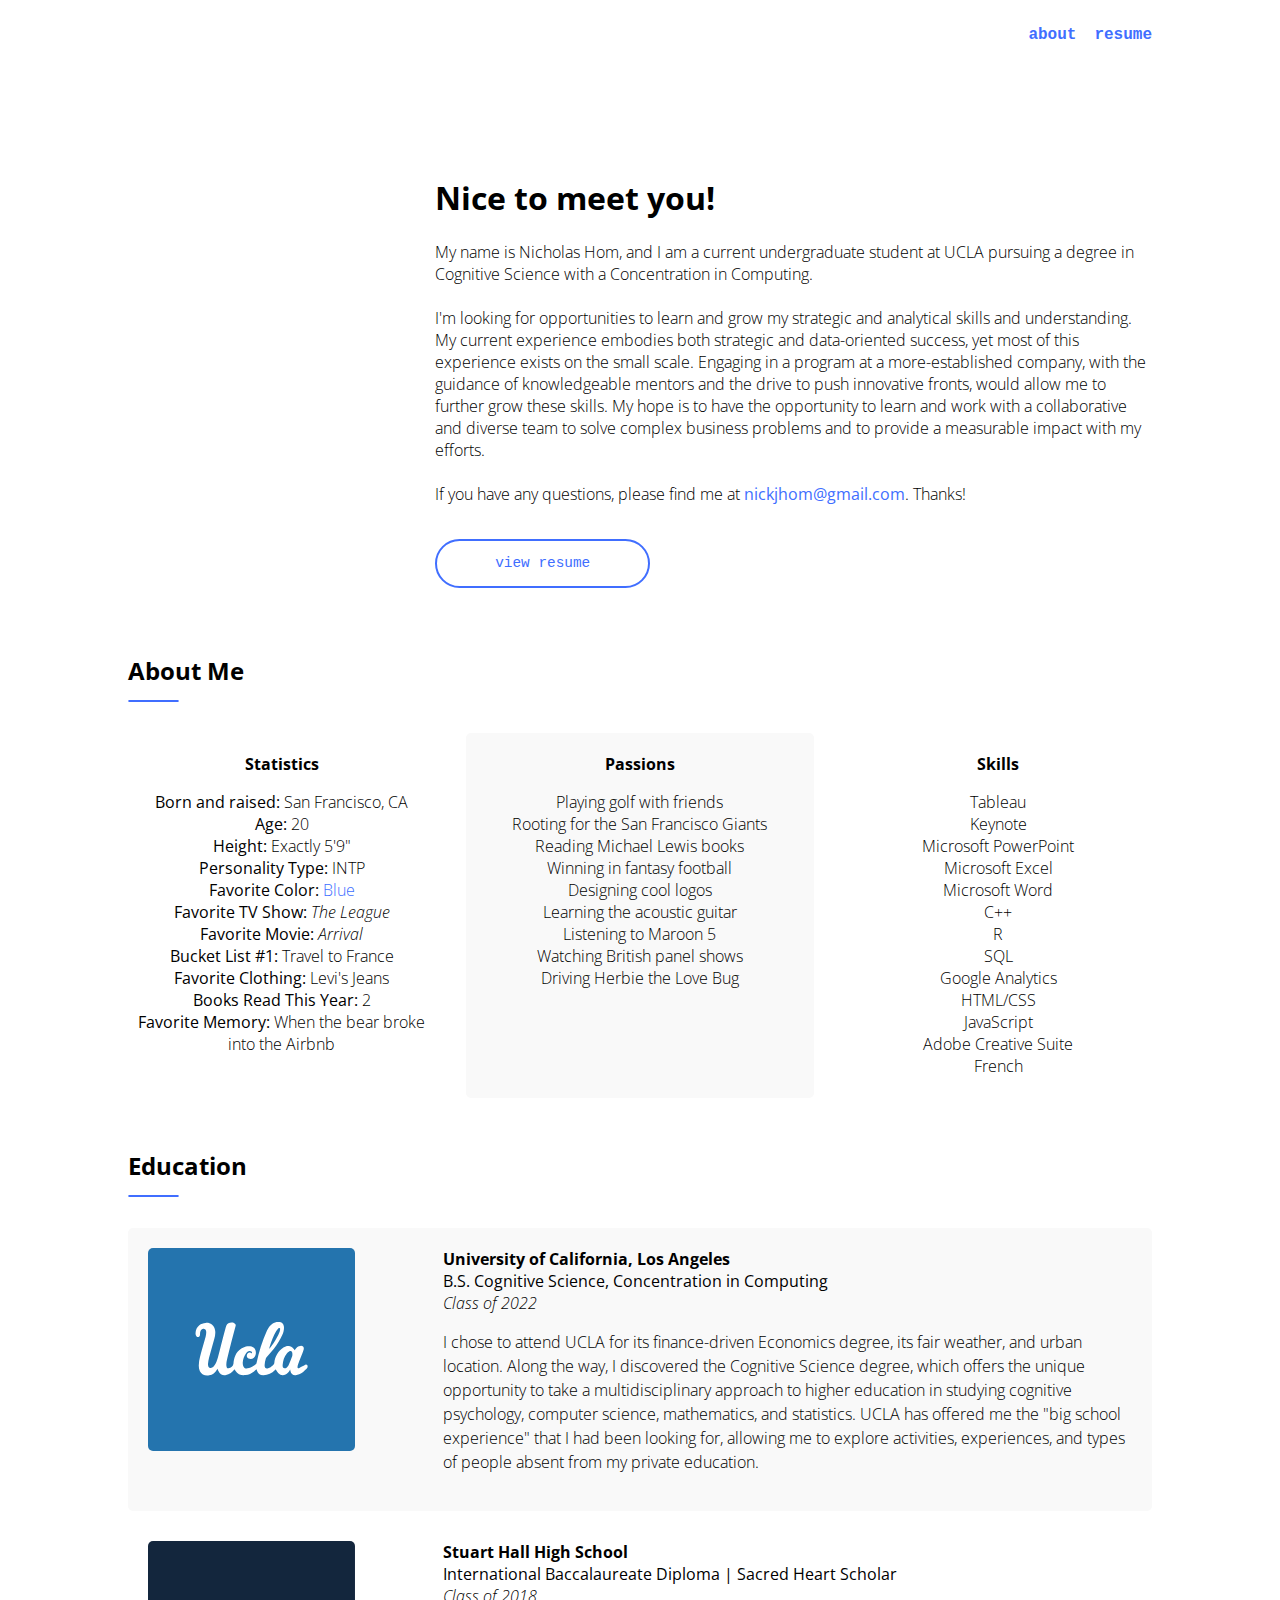
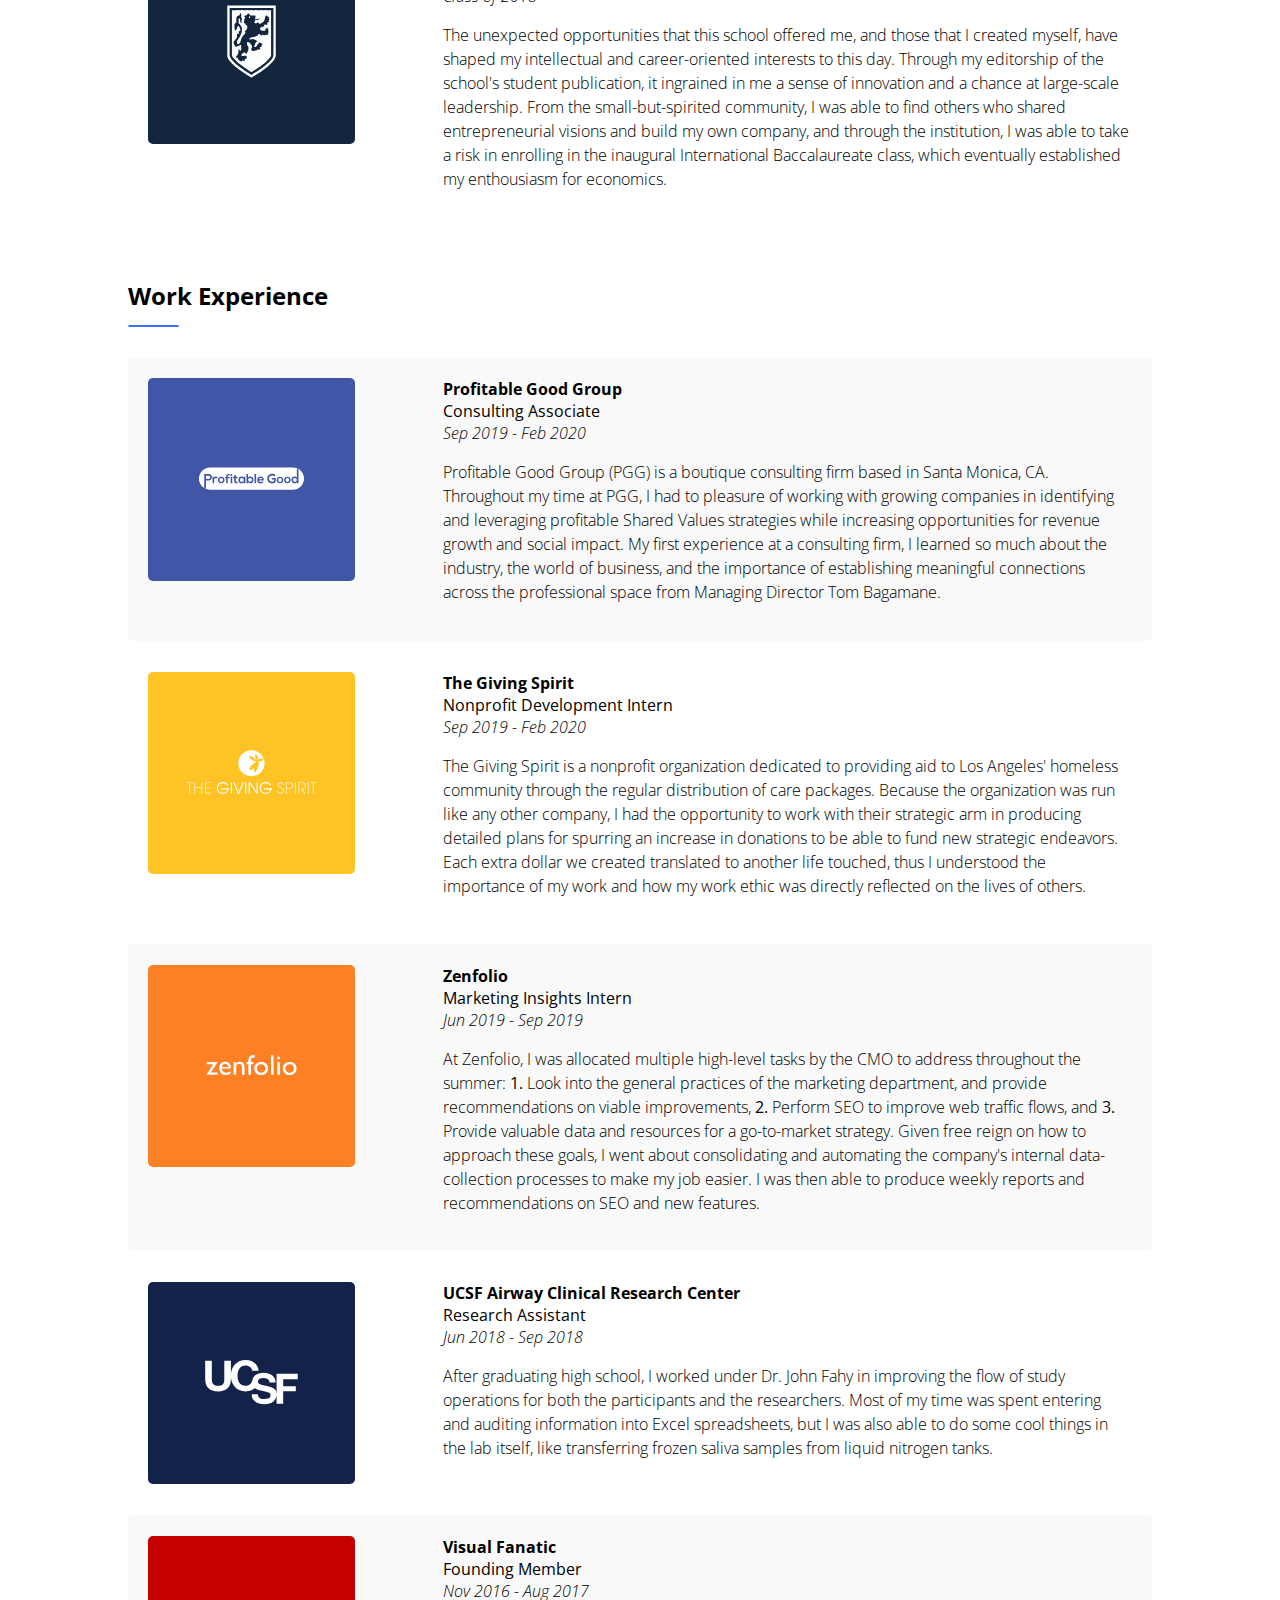
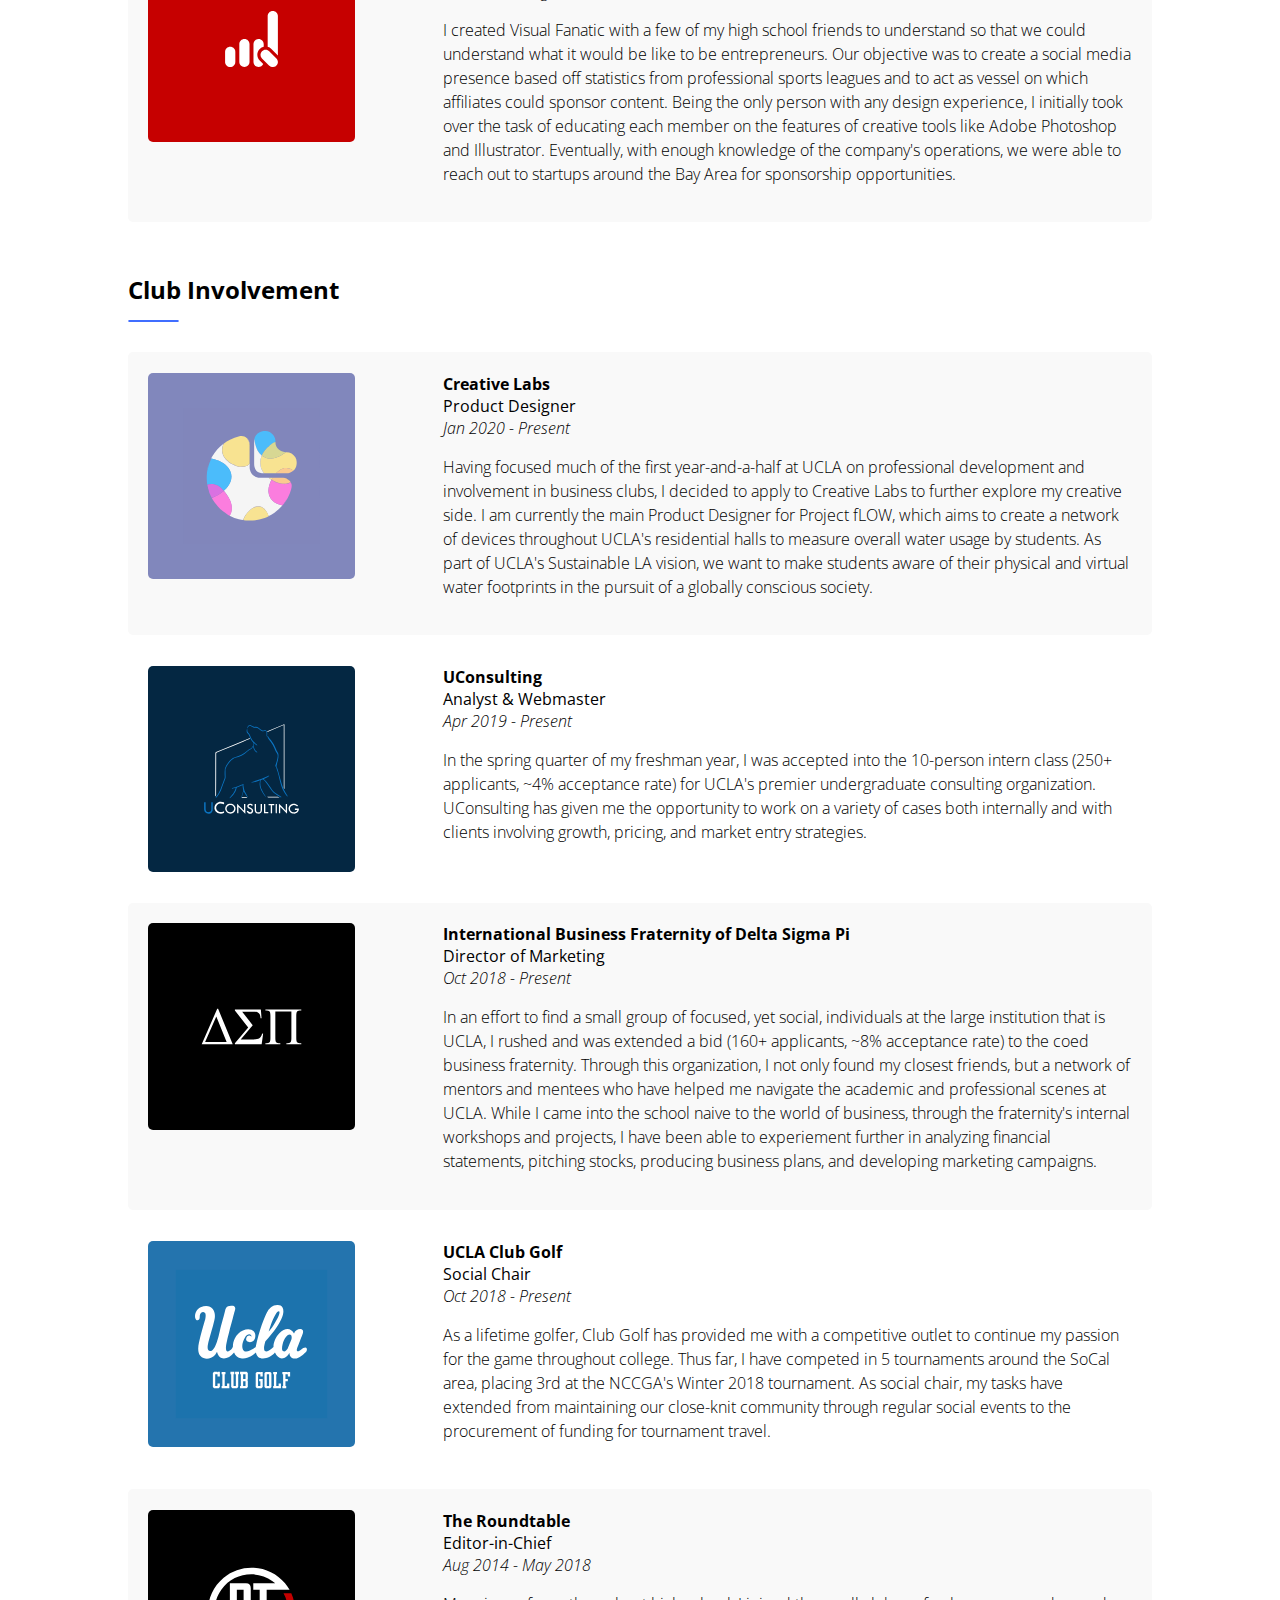
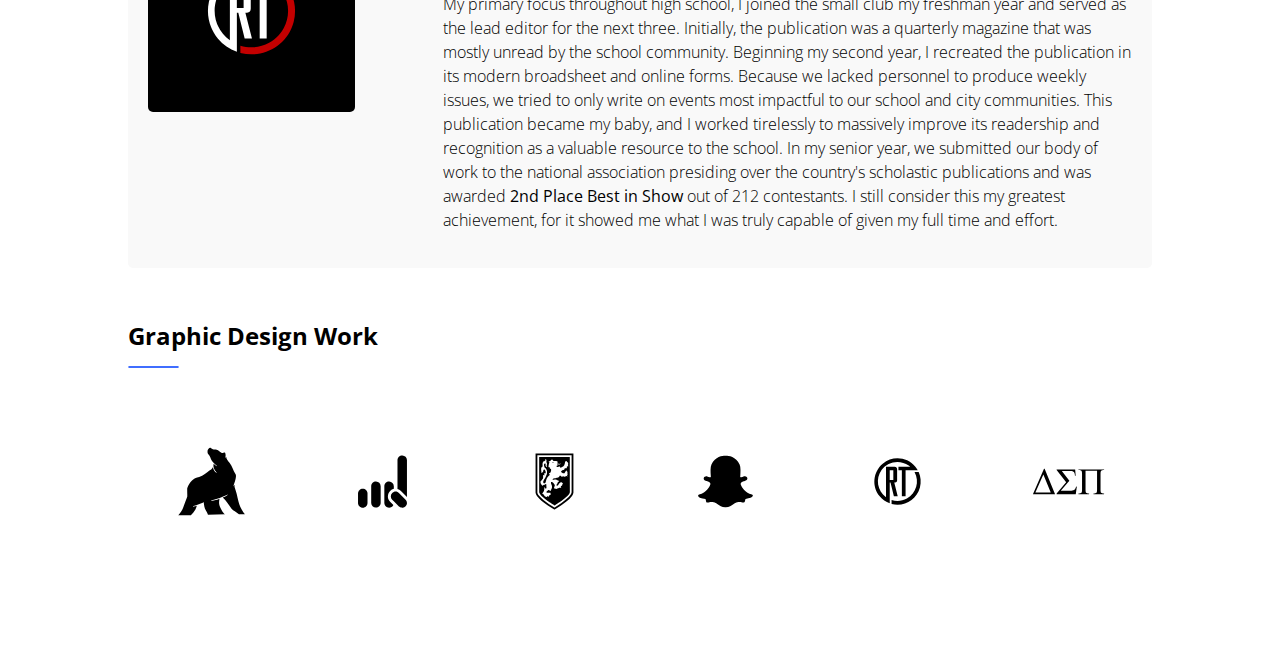
==== commit b26c28c2: "Updated bio" ====
--- a/index.html
+++ b/index.html
@@ -38,7 +38,7 @@
     <span class="blueline"></span>
     <div class="textcontent">
       <h1>Nice to meet you!</h1>
-      <p>My name is Nicholas Hom, and I am a current undergraduate student at UCLA pursuing a degree in Economics with minors in Digital Humanities and Entrepreneurship.<br><br>I&#39;m looking for opportunities to learn and grow my strategic and analytical skills and understanding. My current experience embodies both strategic and data-oriented success, yet most of this experience exists on the small scale. Engaging in a program at a more-established company, with the guidance of knowledgeable mentors and the drive to push innovative fronts, would allow me to further grow these skills. My hope is to have the opportunity to learn and work with a collaborative and diverse team to solve complex business problems and to provide a measurable impact with my efforts. <br><br>If you have any questions, please find me at <a href="mailto:nickjhom@gmail.com">nickjhom@gmail.com</a>. Thanks!</p>
+      <p>My name is Nicholas Hom, and I am a current undergraduate student at UCLA pursuing a degree in Cognitive Science with a Concentration in Computing.<br><br>I&#39;m looking for opportunities to learn and grow my strategic and analytical skills and understanding. My current experience embodies both strategic and data-oriented success, yet most of this experience exists on the small scale. Engaging in a program at a more-established company, with the guidance of knowledgeable mentors and the drive to push innovative fronts, would allow me to further grow these skills. My hope is to have the opportunity to learn and work with a collaborative and diverse team to solve complex business problems and to provide a measurable impact with my efforts. <br><br>If you have any questions, please find me at <a href="mailto:nickjhom@gmail.com">nickjhom@gmail.com</a>. Thanks!</p>
       <br>
       <div class="linkbox resume">
         <a href="NicholasHom_Resume.pdf"><p id="resume">view resume</p></a>
@@ -113,9 +113,9 @@
           <img src="img/ucla.svg" alt="">
         </div>
         <div class="rightbox">
-          <h3>University of California, Los Angeles<div class="title">B.A. in Economics &amp; Minors in Digital Humanities and Entrepreneurship</div><div class="date">Class of 2022</div></h3>
-
-          <p>I chose to attend UCLA for its finance-driven Economics degree, its fair weather, and urban location. While my studies thus far have focused on understanding micro and macro economic patterns, I have supplemented my major with extra classes in statistics and programming. I hope that my Economics degree will provide my with a strong quantitative foundation, while the Entrepreneurship and Digital Humanities minors will fully flush out my knowledge of business operations and of emerging technologies. UCLA has offered me the &quot;big school experience&quot; that I had been looking for, allowing me to explore activities, experiences, and types of people absent from my private education.</p>
+          <h3>University of California, Los Angeles<div class="title">B.S. Cognitive Science, Concentration in Computing</div><div class="date">Class of 2022</div></h3>
+
+          <p>I chose to attend UCLA for its finance-driven Economics degree, its fair weather, and urban location. Along the way, I discovered the Cognitive Science degree, which offers the unique opportunity to take a multidisciplinary approach to higher education in studying cognitive psychology, computer science, mathematics, and statistics. UCLA has offered me the &quot;big school experience&quot; that I had been looking for, allowing me to explore activities, experiences, and types of people absent from my private education.</p>
         </div>
       </div>
       <div class="tablerow">
@@ -138,7 +138,7 @@
           <img src="img/pgg.svg" alt="">
           </div>
           <div class="rightbox">
-            <h3>Profitable Good Group<div class="title">Consulting Associate</div><div class="date">Sep 2019 - Present</div></h3>
+            <h3>Profitable Good Group<div class="title">Consulting Associate</div><div class="date">Sep 2019 - Feb 2020</div></h3>
             <p>Profitable Good Group (PGG) is a boutique consulting firm based in Santa Monica, CA. Throughout my time at PGG, I had to pleasure of working with growing companies in identifying and leveraging profitable Shared Values strategies while increasing opportunities for revenue growth and social impact. My first experience at a consulting firm, I learned so much about the industry, the world of business, and the importance of establishing meaningful connections across the professional space from Managing Director Tom Bagamane.</p>
           </div>
         </div>
@@ -147,7 +147,7 @@
             <img src="img/tgs.svg" alt="">
           </div>
           <div class="rightbox">
-            <h3>The Giving Spirit<div class="title">Nonprofit Development Intern</div><div class="date">Sep 2019 - Present</div></h3>
+            <h3>The Giving Spirit<div class="title">Nonprofit Development Intern</div><div class="date">Sep 2019 - Feb 2020</div></h3>
             <p>The Giving Spirit is a nonprofit organization dedicated to providing aid to Los Angeles&#39; homeless community through the regular distribution of care packages. Because the organization was run like any other company, I had the opportunity to work with their strategic arm in producing detailed plans for spurring an increase in donations to be able to fund new strategic endeavors. Each extra dollar we created translated to another life touched, thus I understood the importance of my work and how my work ethic was directly reflected on the lives of others. </p>
           </div>
         </div>
@@ -334,4 +334,4 @@
 </html>
 
       </body>
-    </html>+    </html>
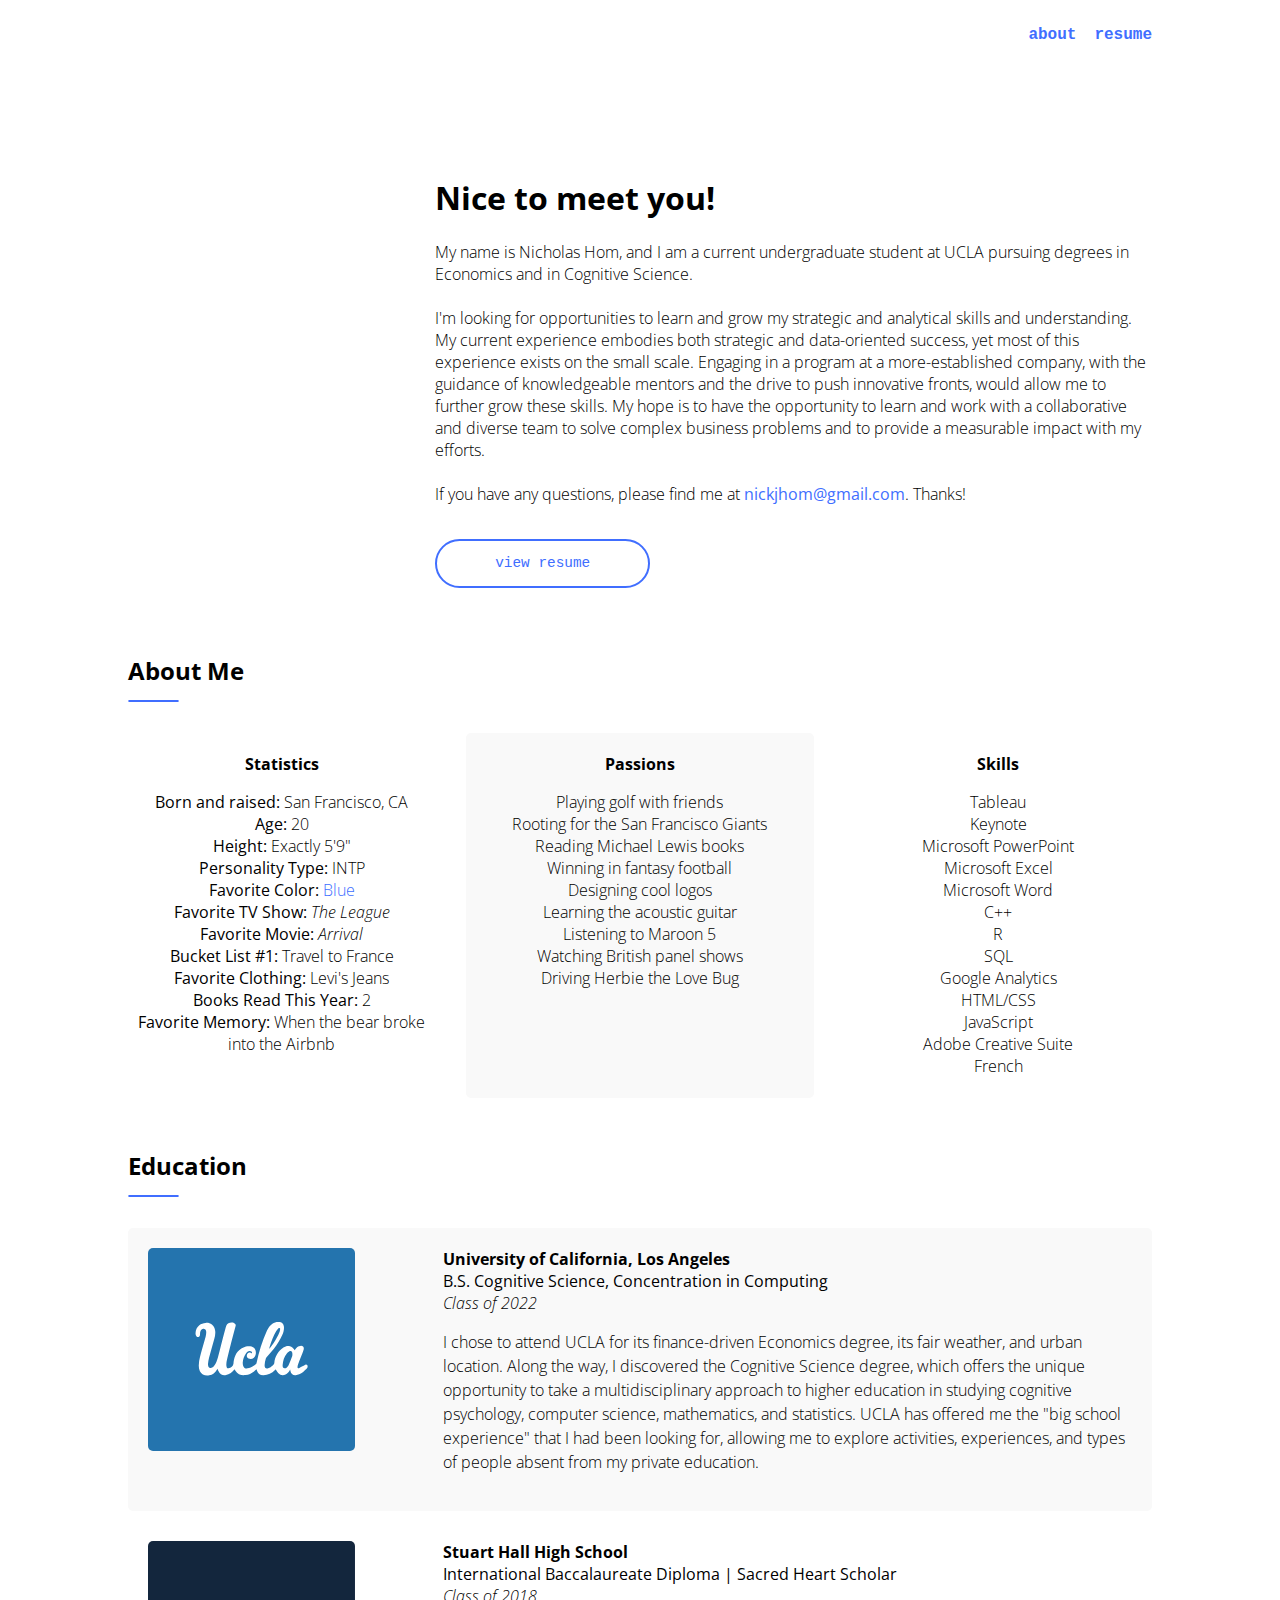
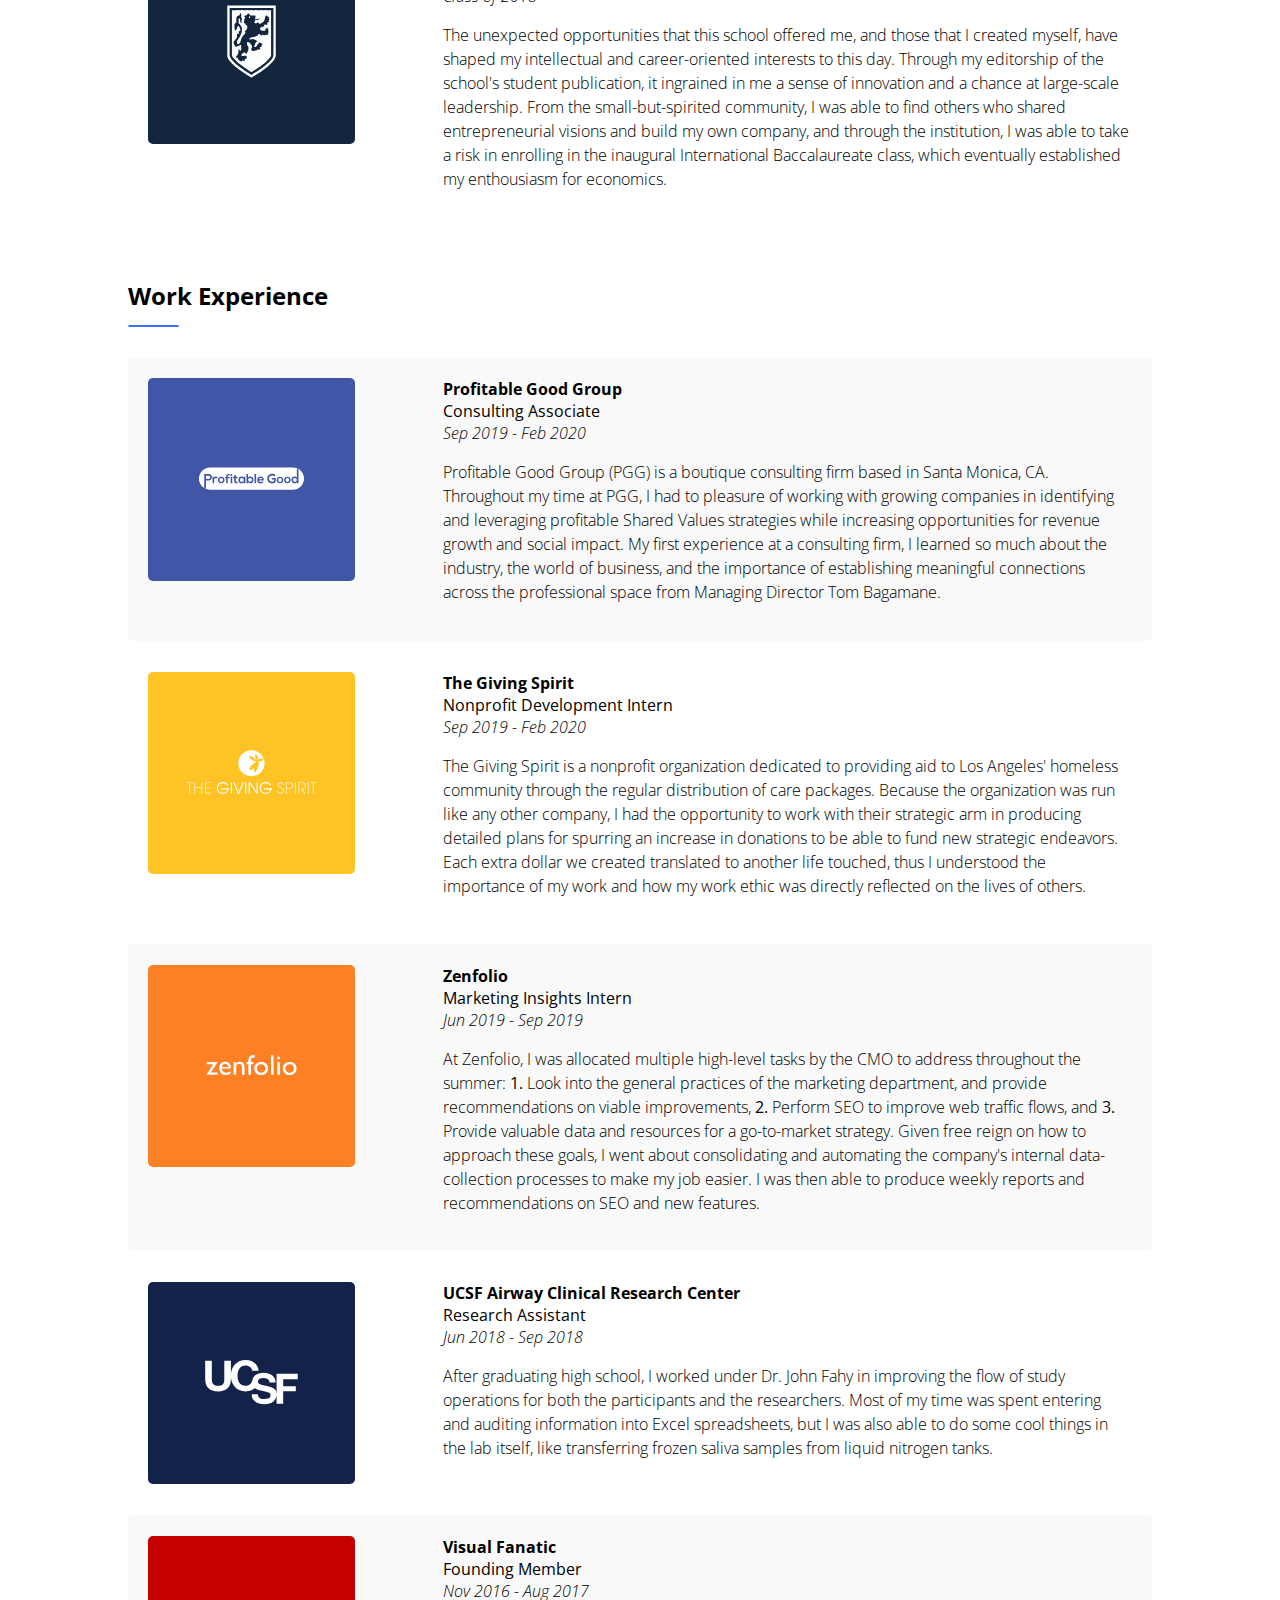
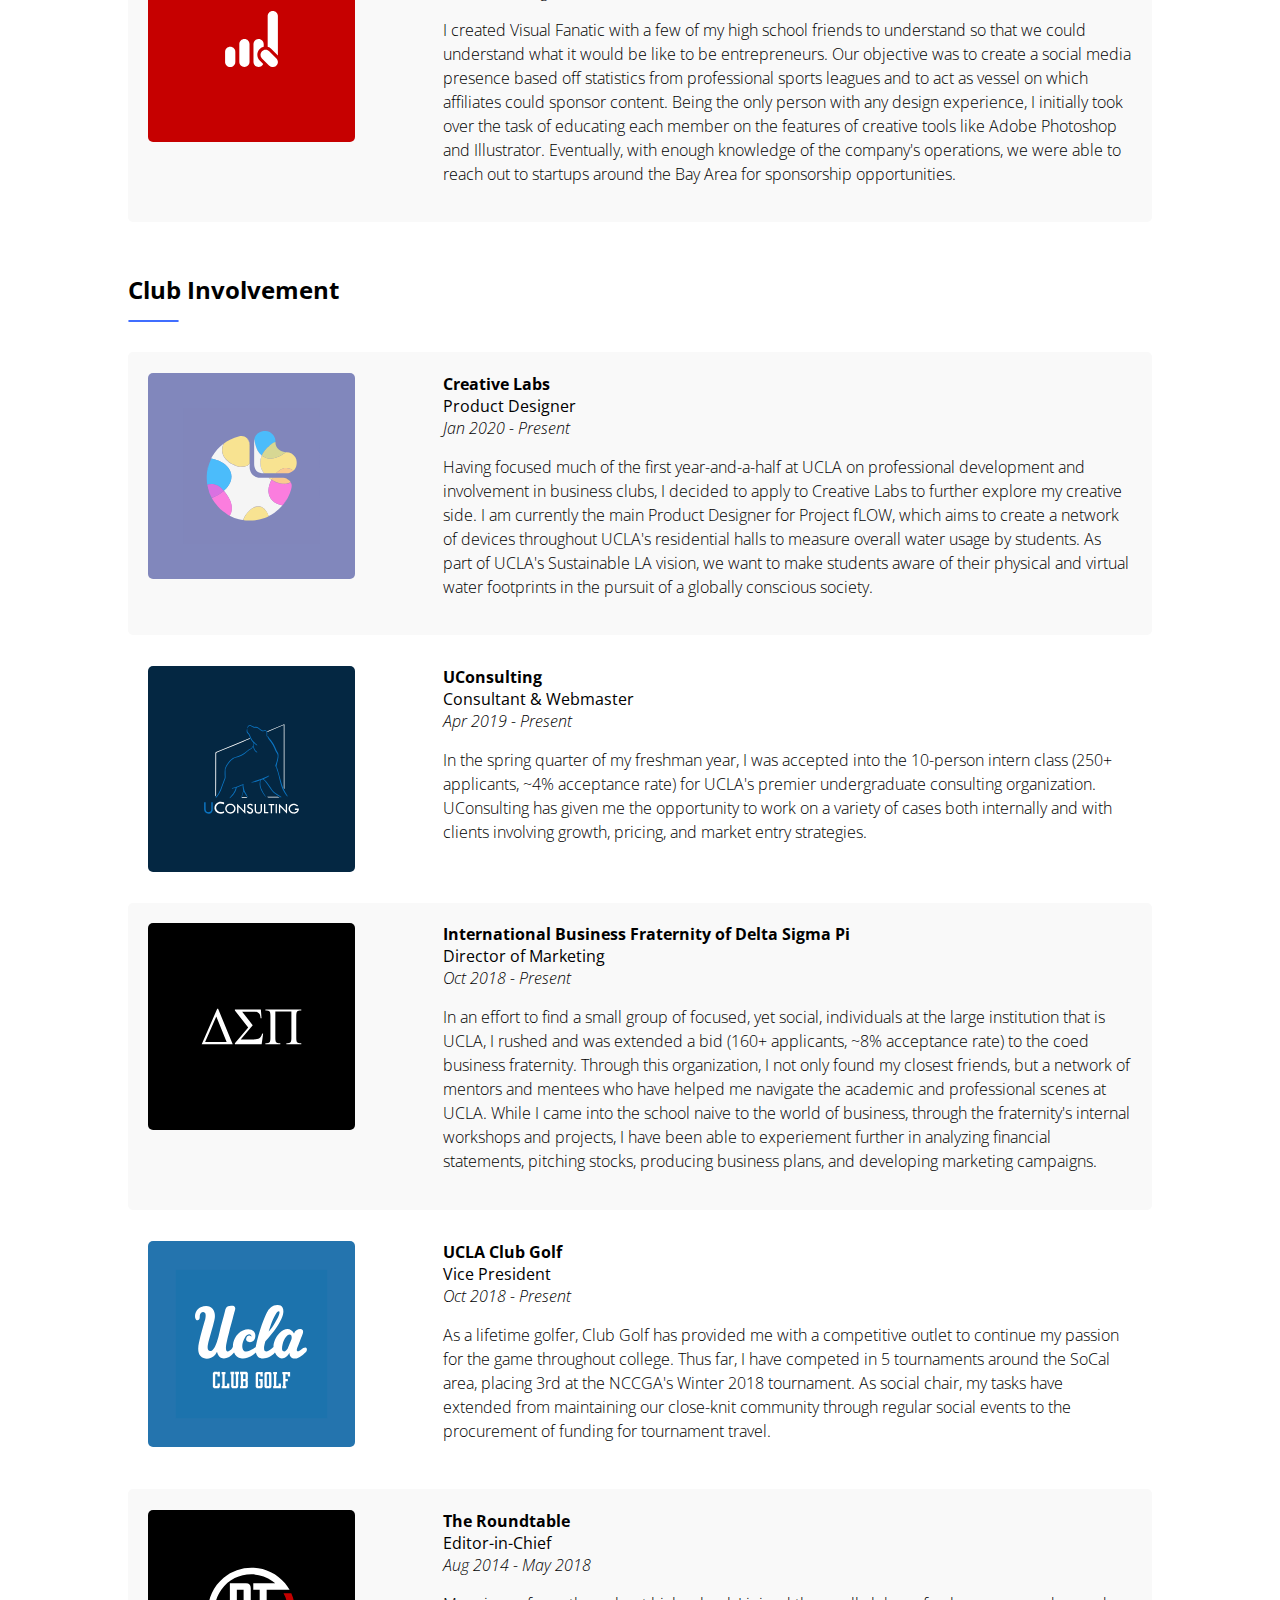
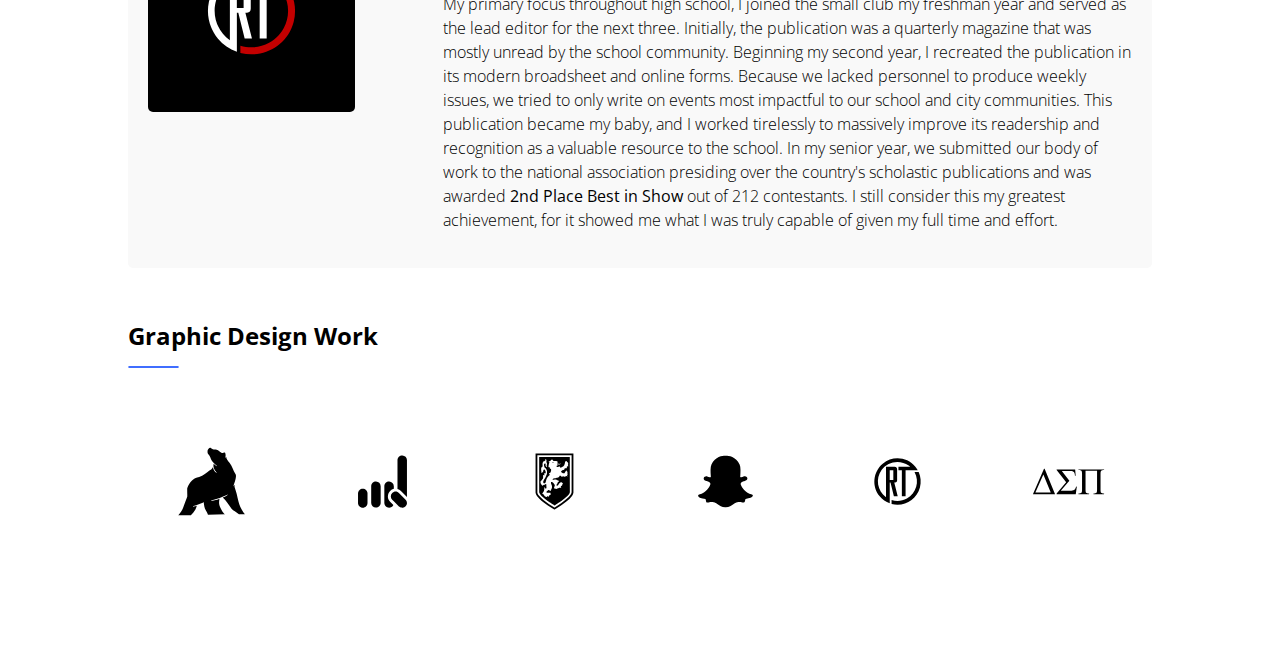
==== commit 6c9f258e: "Updates" ====
--- a/index.html
+++ b/index.html
@@ -1,19 +1,7 @@
 <html>
-      <head>
-        <meta charset="UTF-8">
-        <title>index.md</title>
-      </head>
-      <body>
-        <html>
-      <head>
-        <meta charset="UTF-8">
-        <title>Nick Hom</title>
-      </head>
-      <body>
-        <html lang="en">
 <head>
   <meta charset="utf-8">
-  <title>Nick Hom</title>
+  <title>Nicholas Hom</title>
   <meta name="description" content="the creative outlet">
   <meta name="author" content="Nicholas Hom">
   <meta name="viewport" content="width=device-width, initial-scale=1">
@@ -38,7 +26,7 @@
     <span class="blueline"></span>
     <div class="textcontent">
       <h1>Nice to meet you!</h1>
-      <p>My name is Nicholas Hom, and I am a current undergraduate student at UCLA pursuing a degree in Cognitive Science with a Concentration in Computing.<br><br>I&#39;m looking for opportunities to learn and grow my strategic and analytical skills and understanding. My current experience embodies both strategic and data-oriented success, yet most of this experience exists on the small scale. Engaging in a program at a more-established company, with the guidance of knowledgeable mentors and the drive to push innovative fronts, would allow me to further grow these skills. My hope is to have the opportunity to learn and work with a collaborative and diverse team to solve complex business problems and to provide a measurable impact with my efforts. <br><br>If you have any questions, please find me at <a href="mailto:nickjhom@gmail.com">nickjhom@gmail.com</a>. Thanks!</p>
+      <p>My name is Nicholas Hom, and I am a current undergraduate student at UCLA pursuing degrees in Economics and in Cognitive Science.<br><br>I&#39;m looking for opportunities to learn and grow my strategic and analytical skills and understanding. My current experience embodies both strategic and data-oriented success, yet most of this experience exists on the small scale. Engaging in a program at a more-established company, with the guidance of knowledgeable mentors and the drive to push innovative fronts, would allow me to further grow these skills. My hope is to have the opportunity to learn and work with a collaborative and diverse team to solve complex business problems and to provide a measurable impact with my efforts. <br><br>If you have any questions, please find me at <a href="mailto:nickjhom@gmail.com">nickjhom@gmail.com</a>. Thanks!</p>
       <br>
       <div class="linkbox resume">
         <a href="NicholasHom_Resume.pdf"><p id="resume">view resume</p></a>
@@ -198,7 +186,7 @@
             <img src="img/ucbanner.svg" alt="">
         </div>
         <div class="rightbox">
-            <h3>UConsulting<div class="title">Analyst &amp; Webmaster</div><div class="date">Apr 2019 - Present</div></h3>
+            <h3>UConsulting<div class="title">Consultant &amp; Webmaster</div><div class="date">Apr 2019 - Present</div></h3>
           <p>In the spring quarter of my freshman year, I was accepted into the 10-person intern class (250+ applicants, ~4% acceptance rate) for UCLA&#39;s premier undergraduate consulting organization. UConsulting has given me the opportunity to work on a variety of cases both internally and with clients involving growth, pricing, and market entry strategies.</p>
         </div>
       </div>
@@ -216,7 +204,7 @@
             <img src="img/cg.svg" alt="">
         </div>
         <div class="rightbox">
-            <h3>UCLA Club Golf<div class="title">Social Chair</div><div class="date">Oct 2018 - Present</div></h3>
+            <h3>UCLA Club Golf<div class="title">Vice President</div><div class="date">Oct 2018 - Present</div></h3>
           <p>As a lifetime golfer, Club Golf has provided me with a competitive outlet to continue my passion for the game throughout college. Thus far, I have competed in 5 tournaments around the SoCal area, placing 3rd at the NCCGA&#39;s Winter 2018 tournament. As social chair, my tasks have extended from maintaining our close-knit community through regular social events to the procurement of funding for tournament travel.</p>
         </div>
       </div>
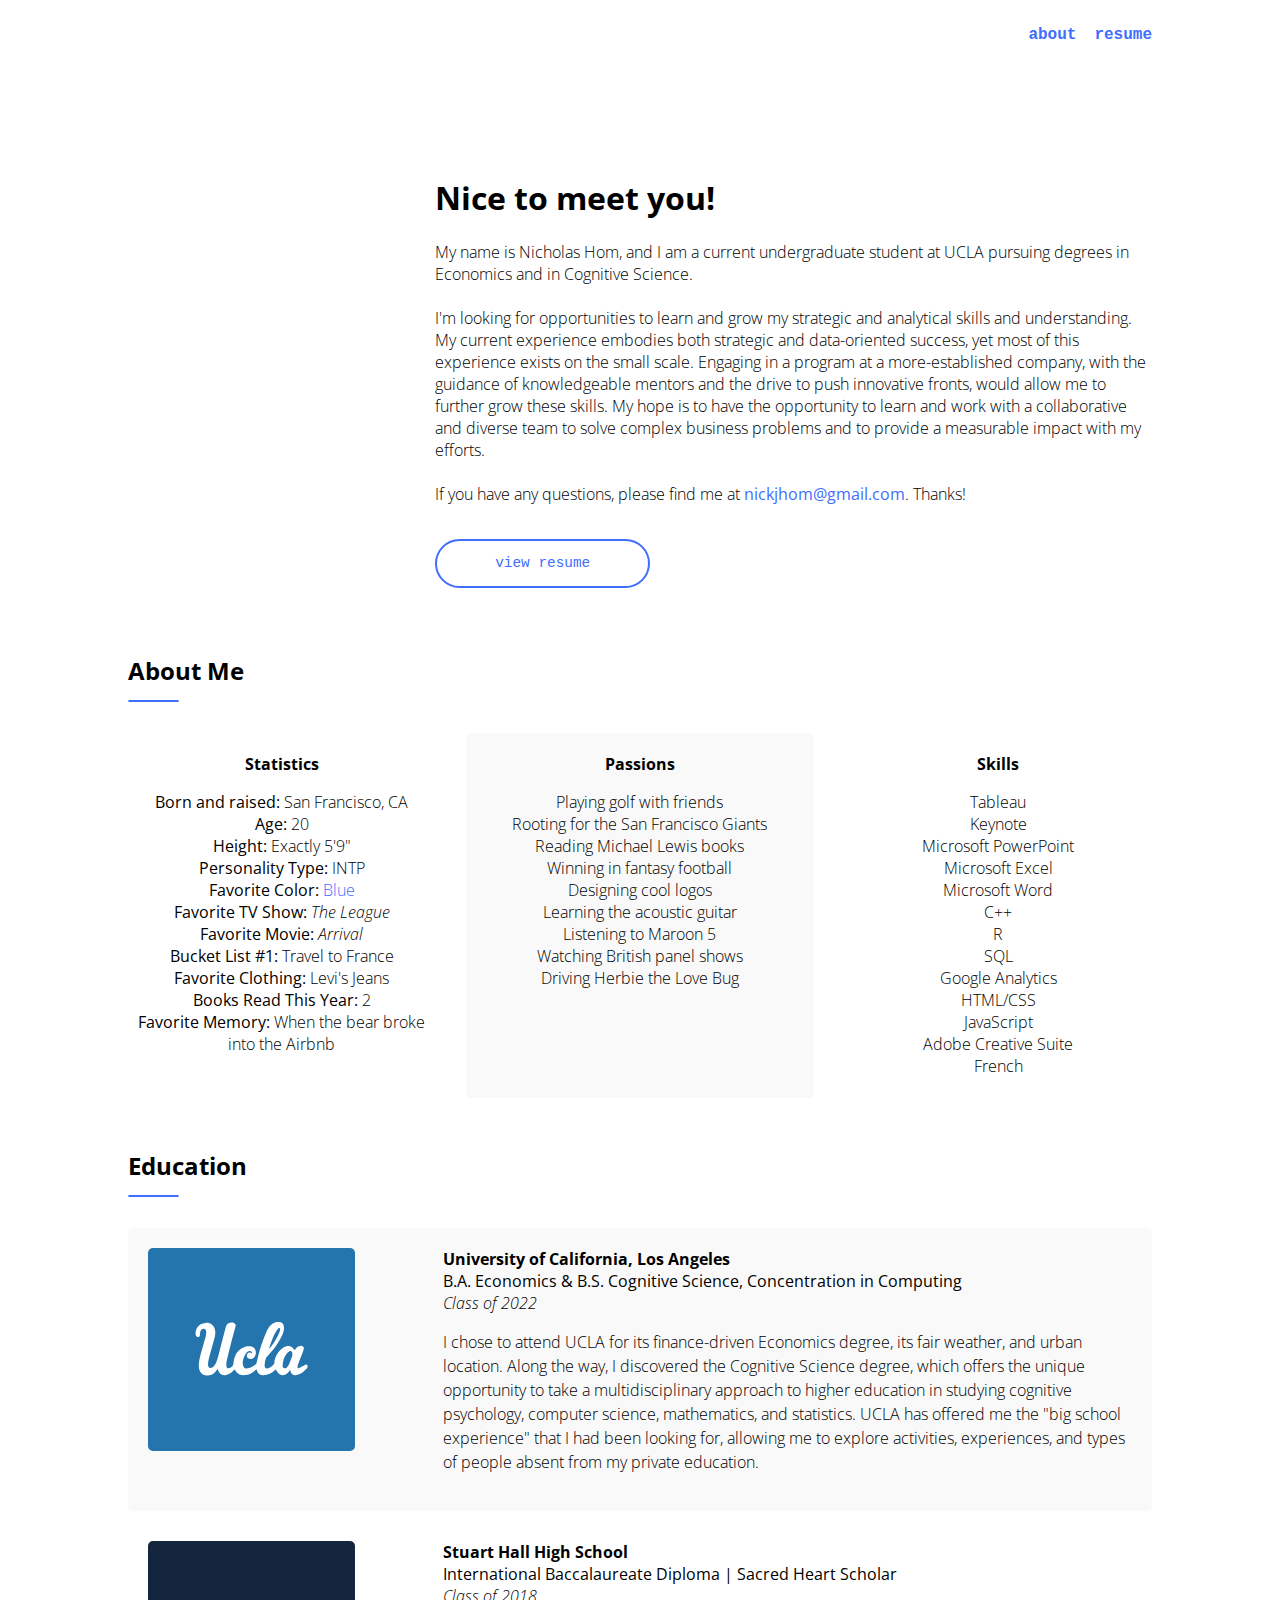
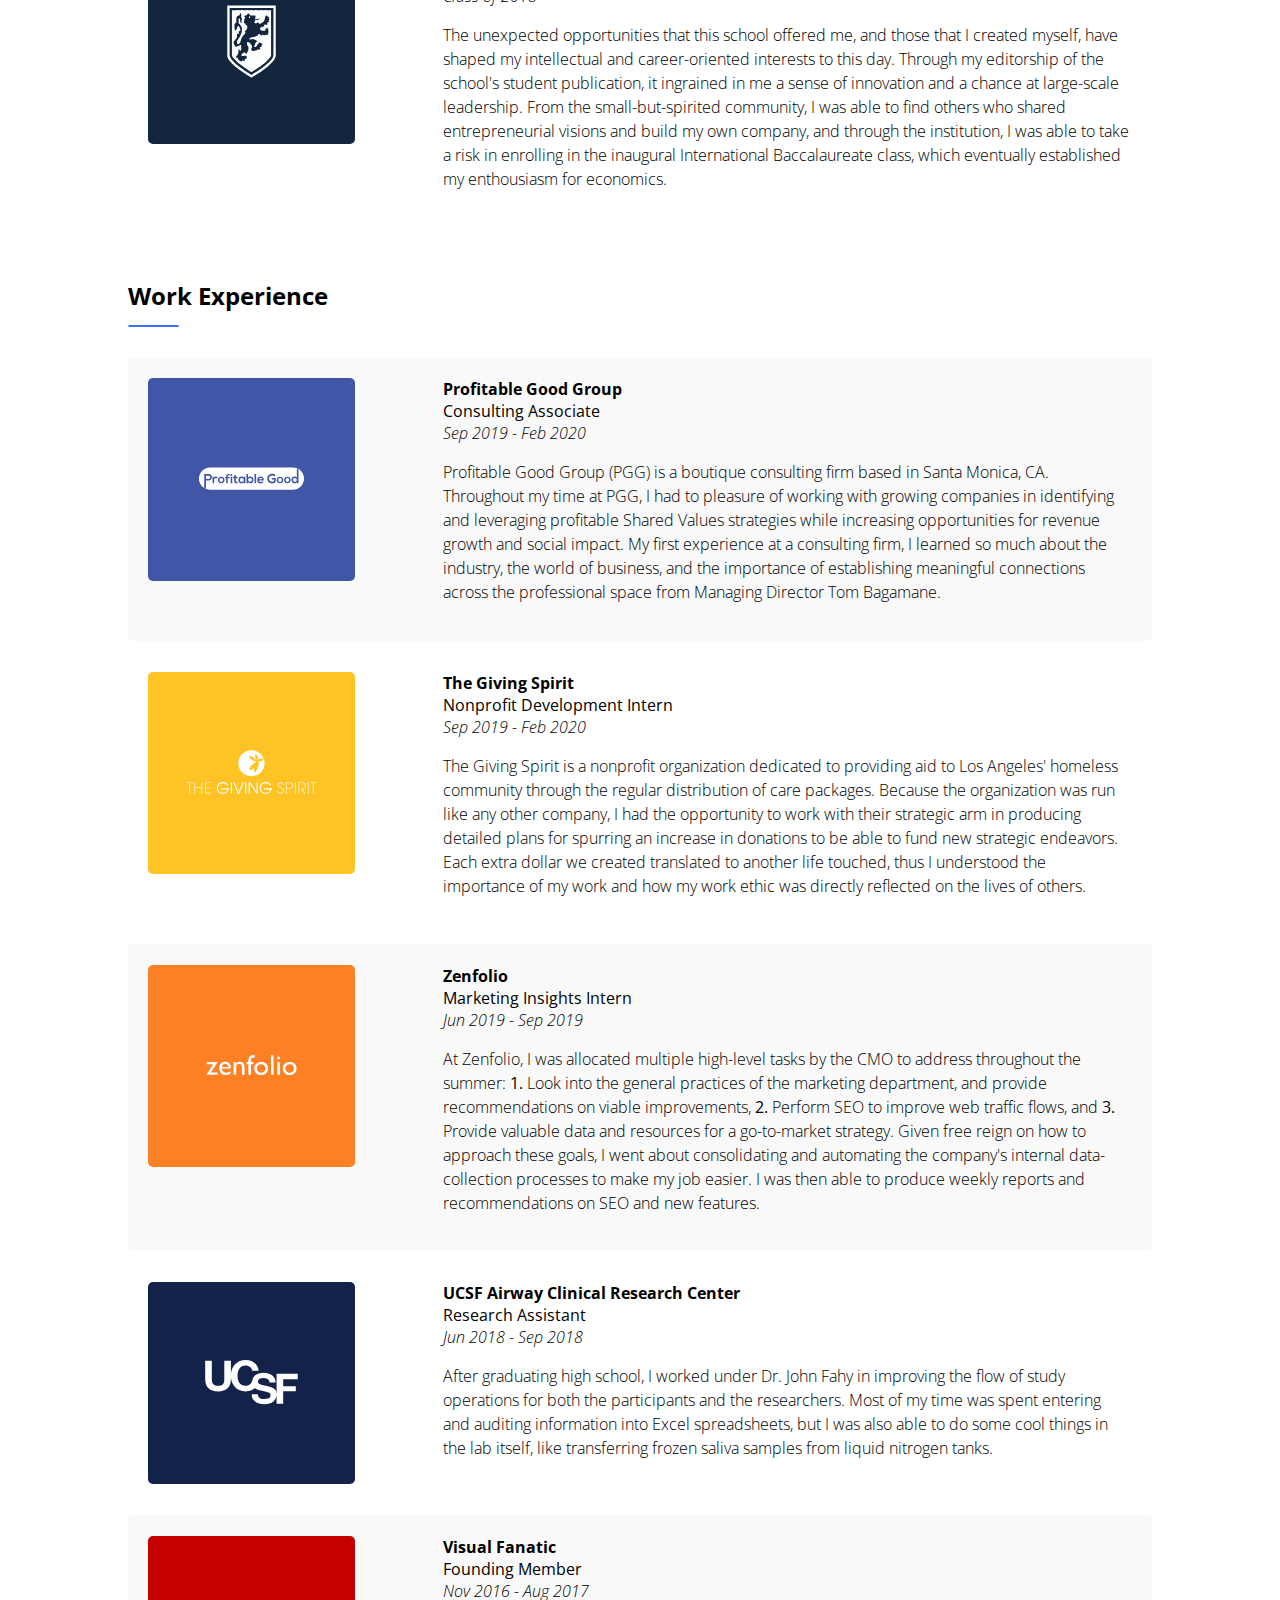
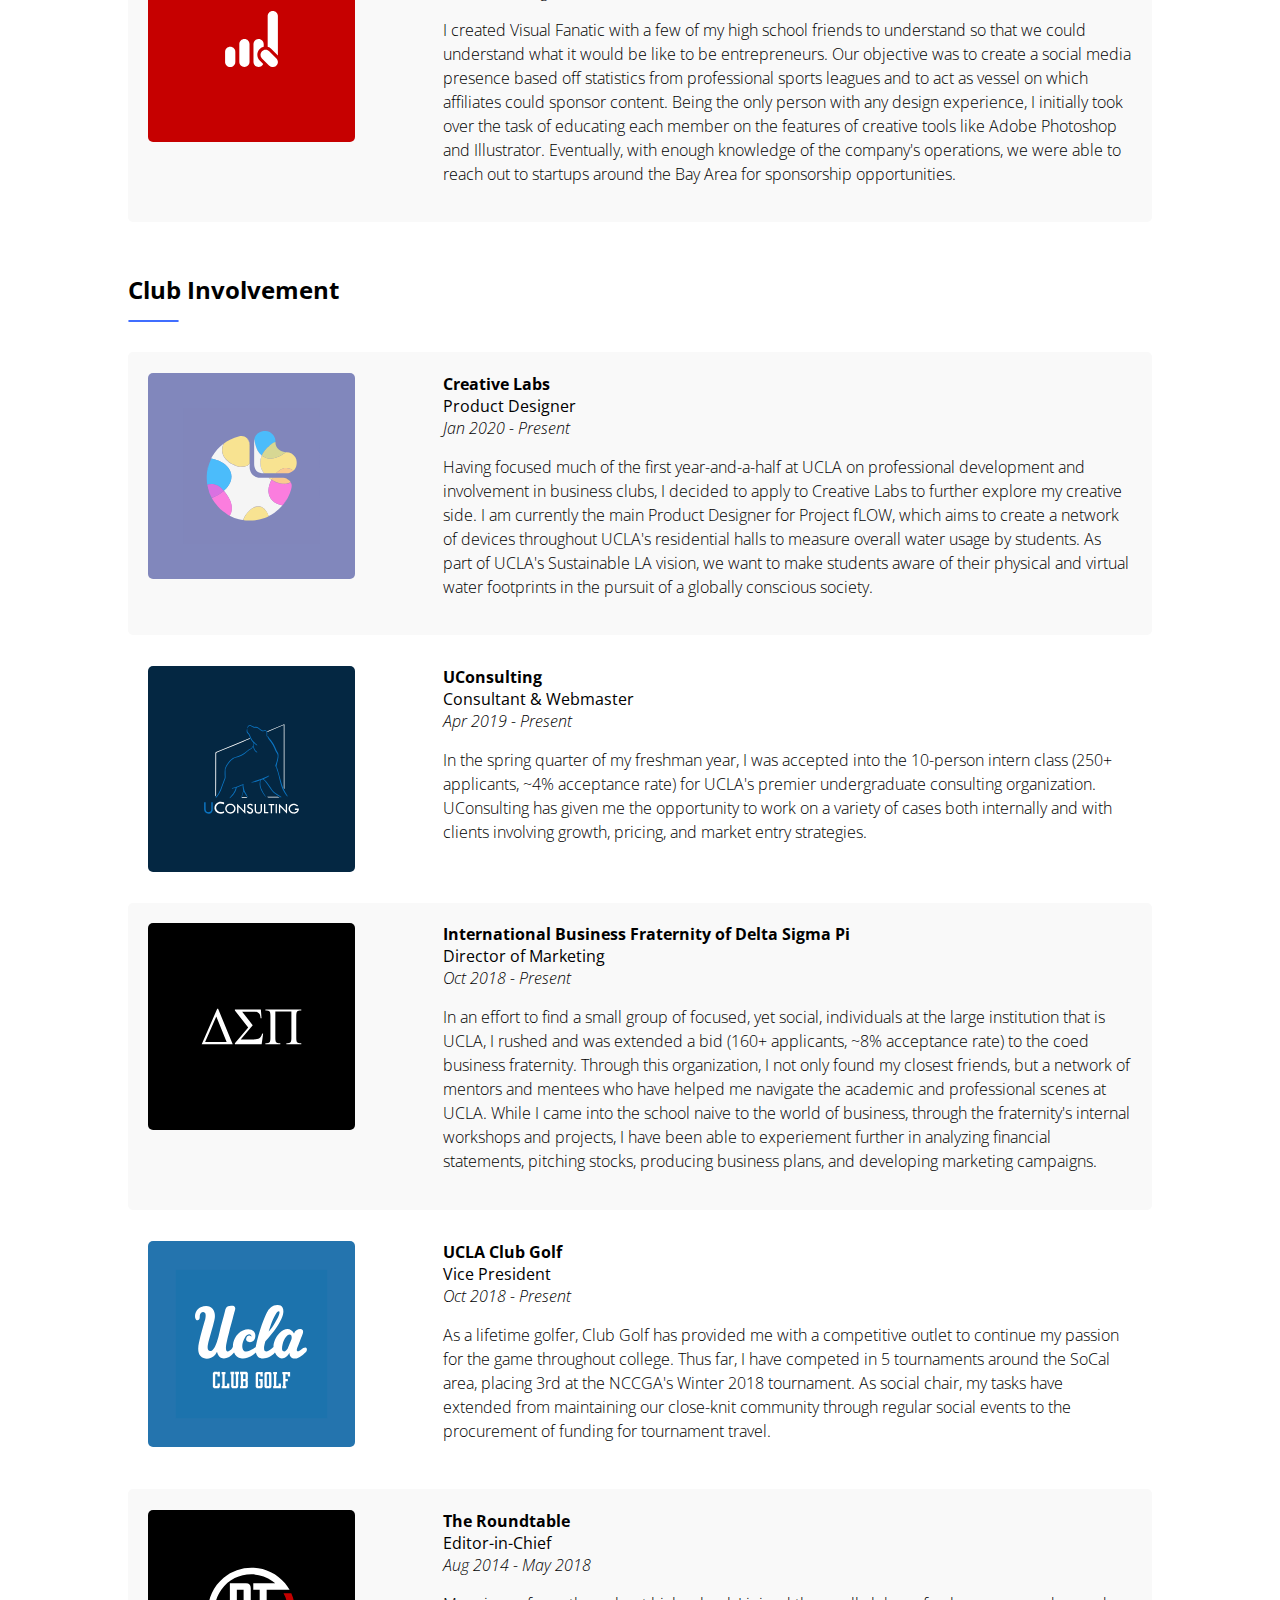
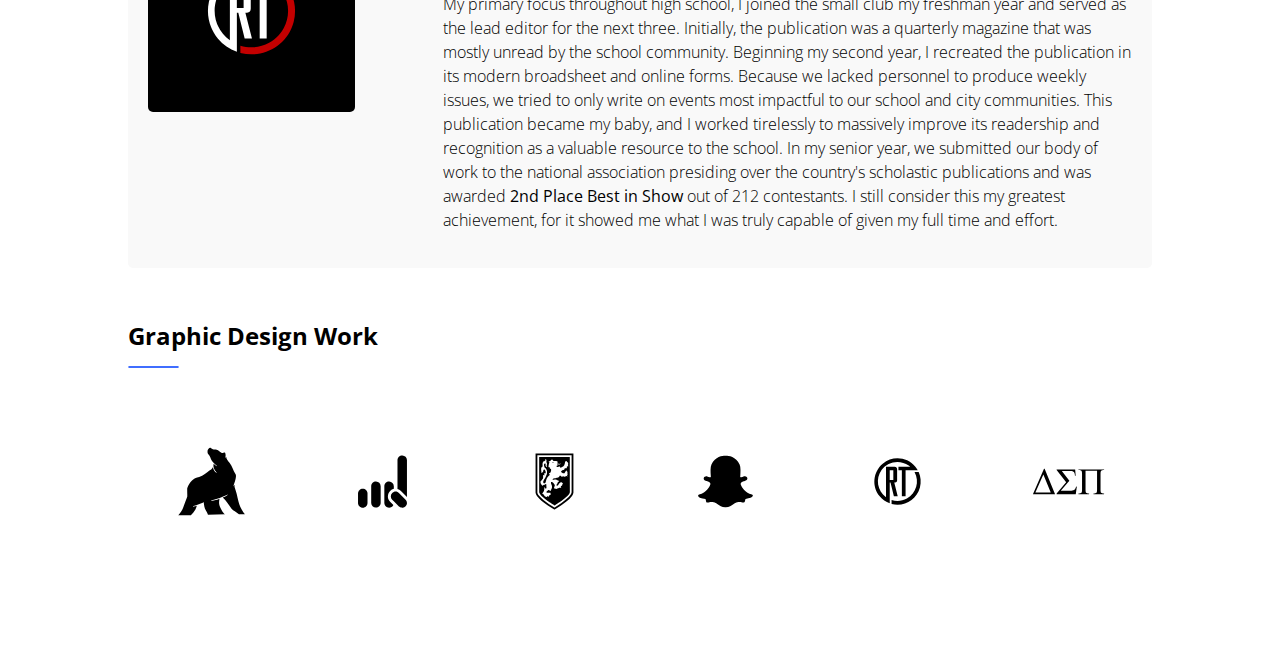
==== commit 629f7352: "edits" ====
--- a/index.html
+++ b/index.html
@@ -101,7 +101,7 @@
           <img src="img/ucla.svg" alt="">
         </div>
         <div class="rightbox">
-          <h3>University of California, Los Angeles<div class="title">B.S. Cognitive Science, Concentration in Computing</div><div class="date">Class of 2022</div></h3>
+          <h3>University of California, Los Angeles<div class="title">B.A. Economics & B.S. Cognitive Science, Concentration in Computing</div><div class="date">Class of 2022</div></h3>
 
           <p>I chose to attend UCLA for its finance-driven Economics degree, its fair weather, and urban location. Along the way, I discovered the Cognitive Science degree, which offers the unique opportunity to take a multidisciplinary approach to higher education in studying cognitive psychology, computer science, mathematics, and statistics. UCLA has offered me the &quot;big school experience&quot; that I had been looking for, allowing me to explore activities, experiences, and types of people absent from my private education.</p>
         </div>
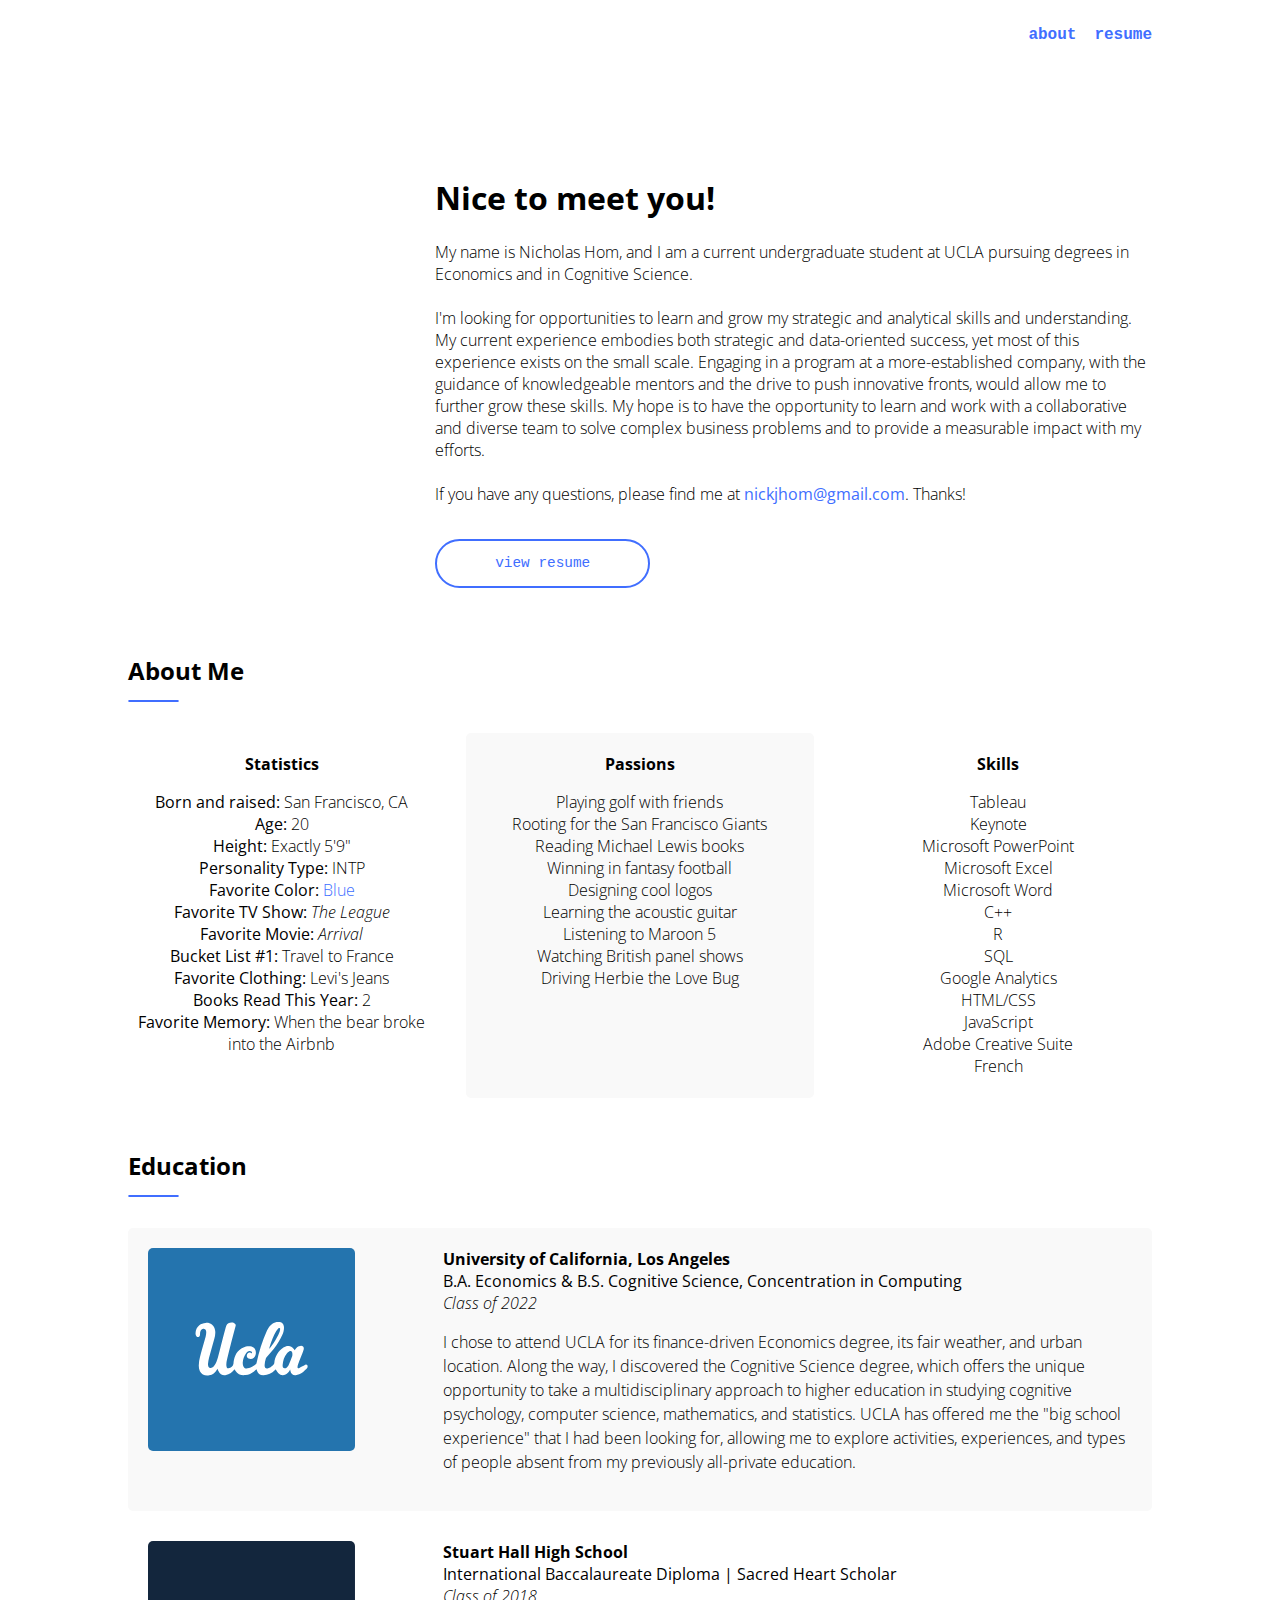
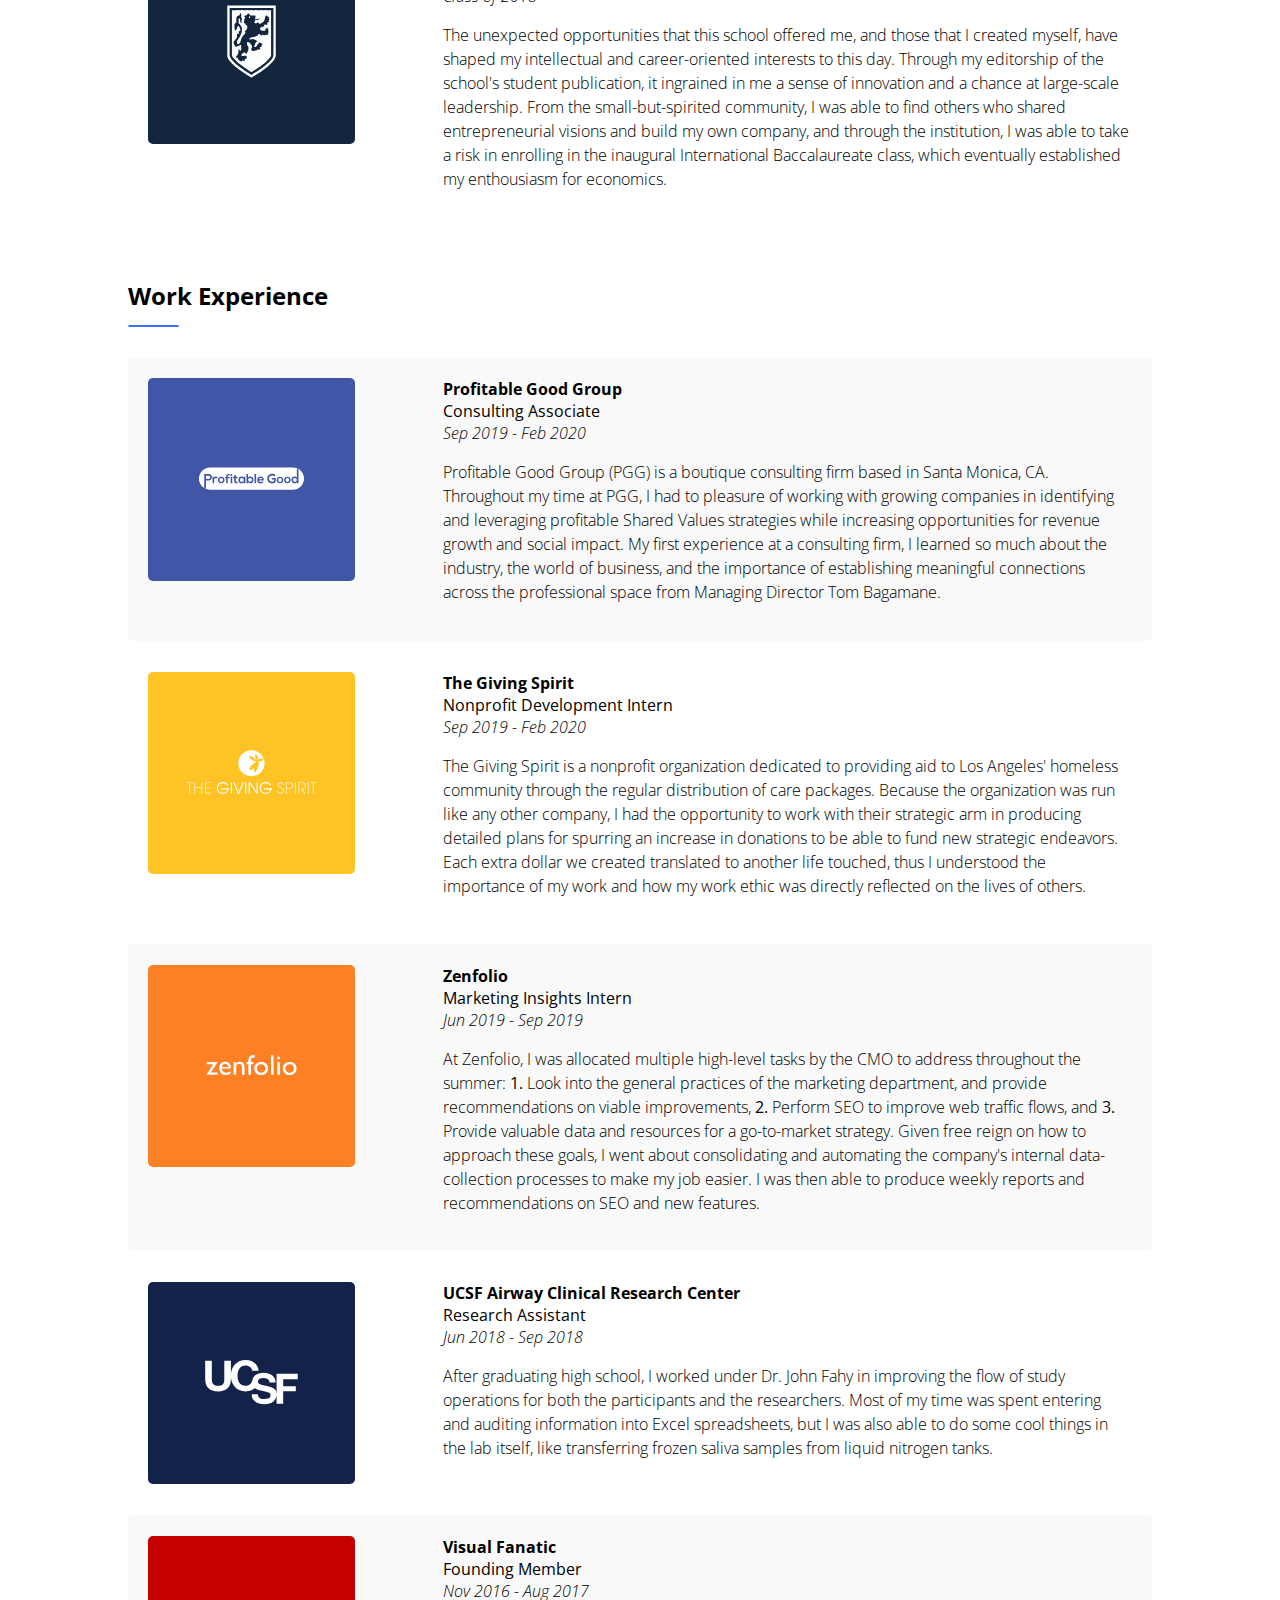
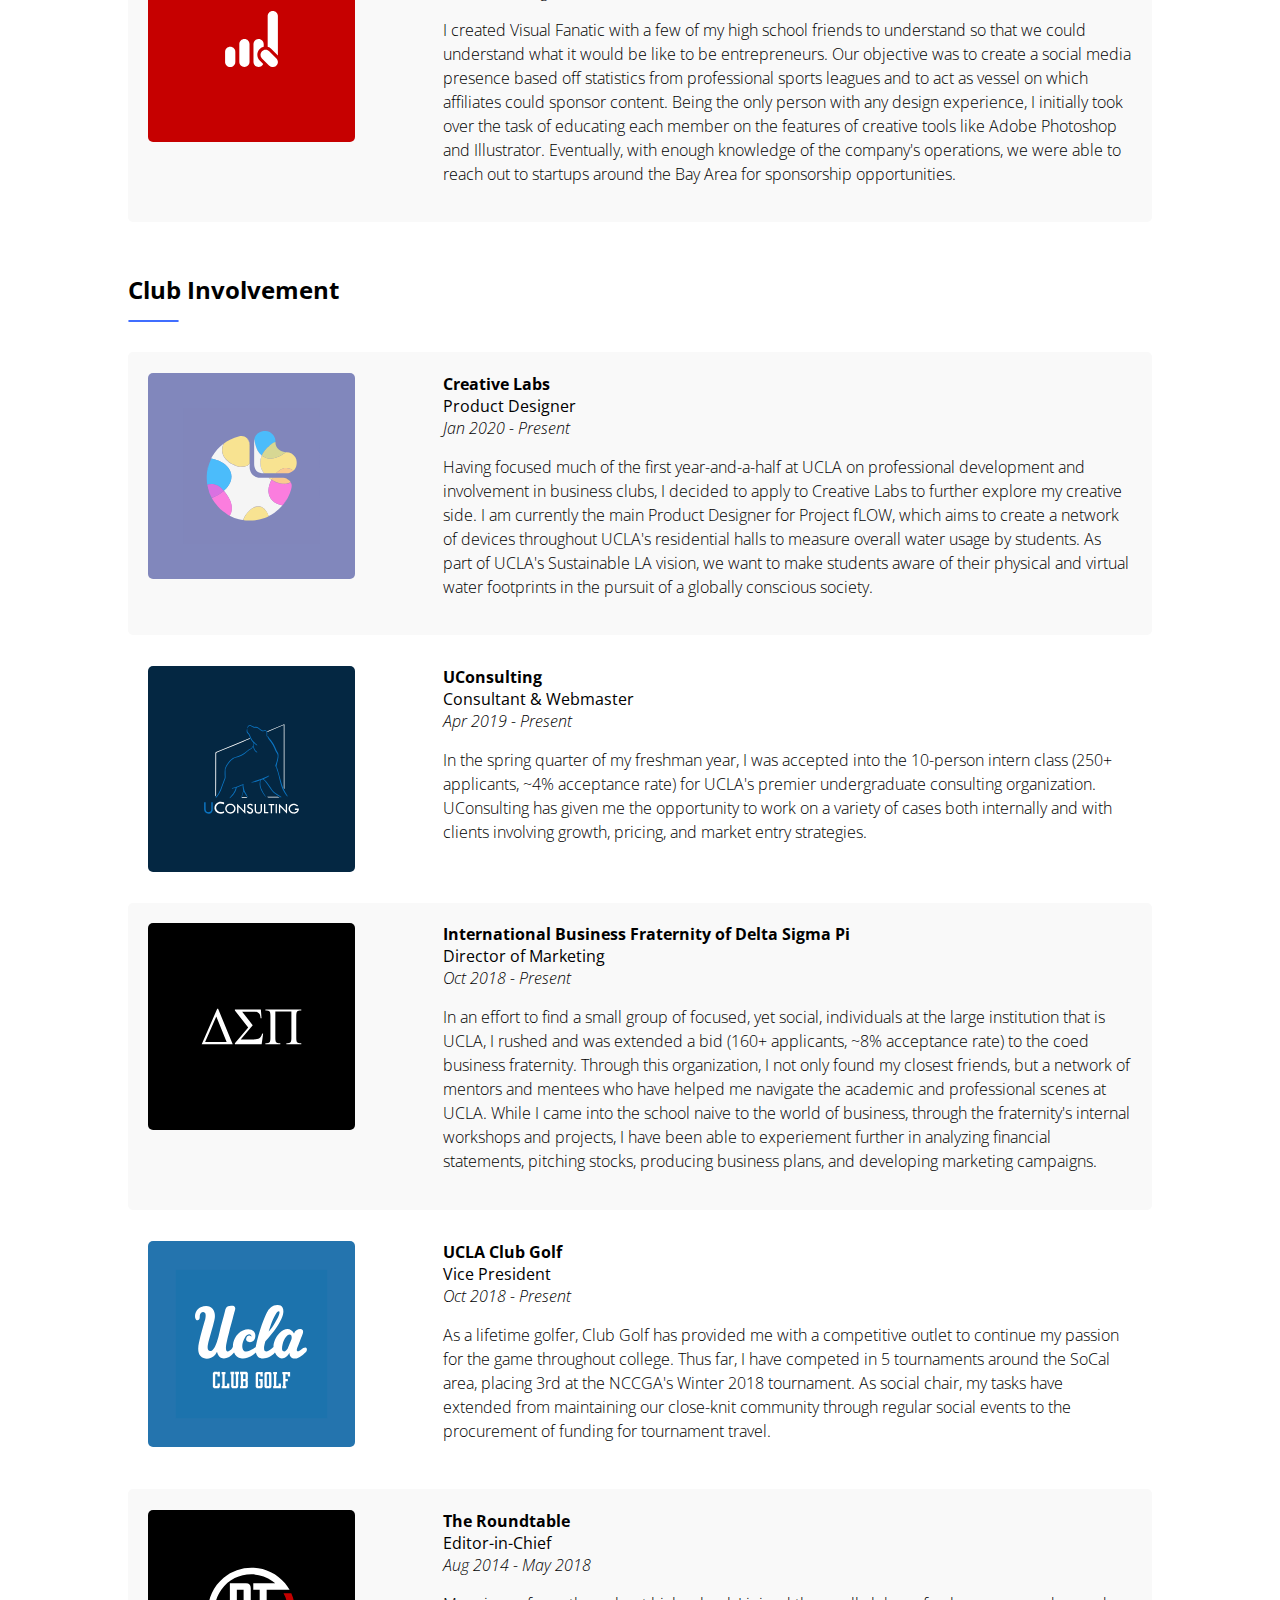
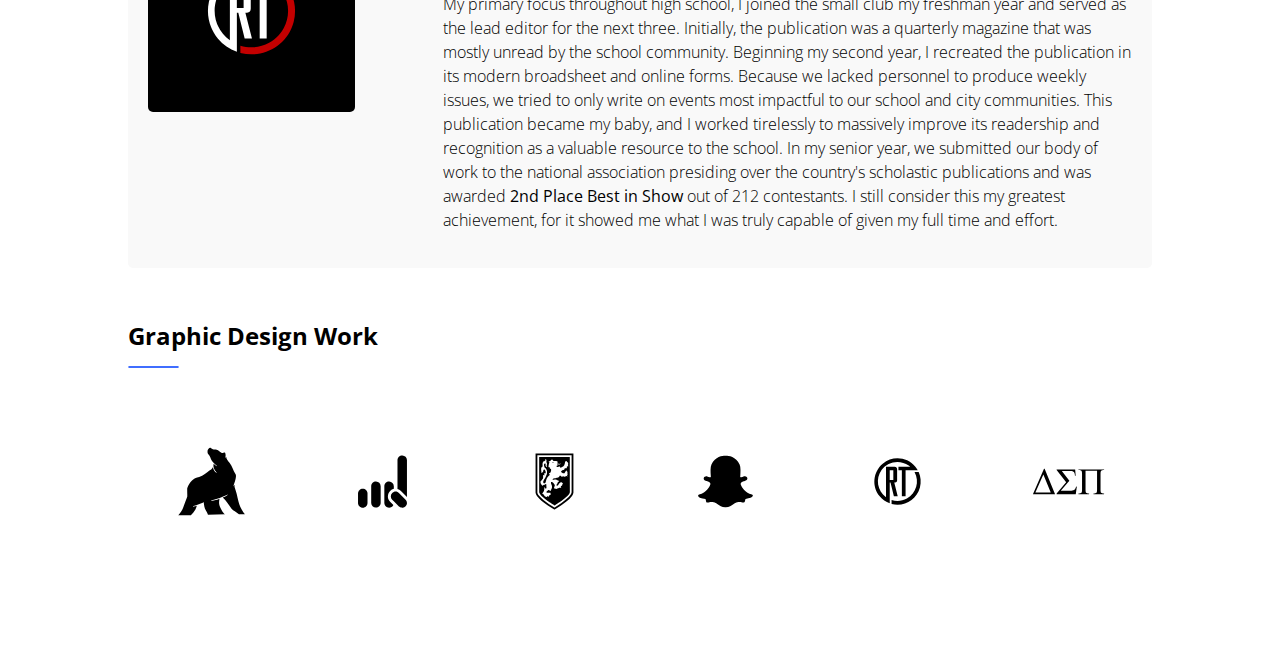
==== commit 41bb3f7e: "Update index.html" ====
--- a/index.html
+++ b/index.html
@@ -103,7 +103,7 @@
         <div class="rightbox">
           <h3>University of California, Los Angeles<div class="title">B.A. Economics & B.S. Cognitive Science, Concentration in Computing</div><div class="date">Class of 2022</div></h3>
 
-          <p>I chose to attend UCLA for its finance-driven Economics degree, its fair weather, and urban location. Along the way, I discovered the Cognitive Science degree, which offers the unique opportunity to take a multidisciplinary approach to higher education in studying cognitive psychology, computer science, mathematics, and statistics. UCLA has offered me the &quot;big school experience&quot; that I had been looking for, allowing me to explore activities, experiences, and types of people absent from my private education.</p>
+          <p>I chose to attend UCLA for its finance-driven Economics degree, its fair weather, and urban location. Along the way, I discovered the Cognitive Science degree, which offers the unique opportunity to take a multidisciplinary approach to higher education in studying cognitive psychology, computer science, mathematics, and statistics. UCLA has offered me the &quot;big school experience&quot; that I had been looking for, allowing me to explore activities, experiences, and types of people absent from my previously all-private education.</p>
         </div>
       </div>
       <div class="tablerow">
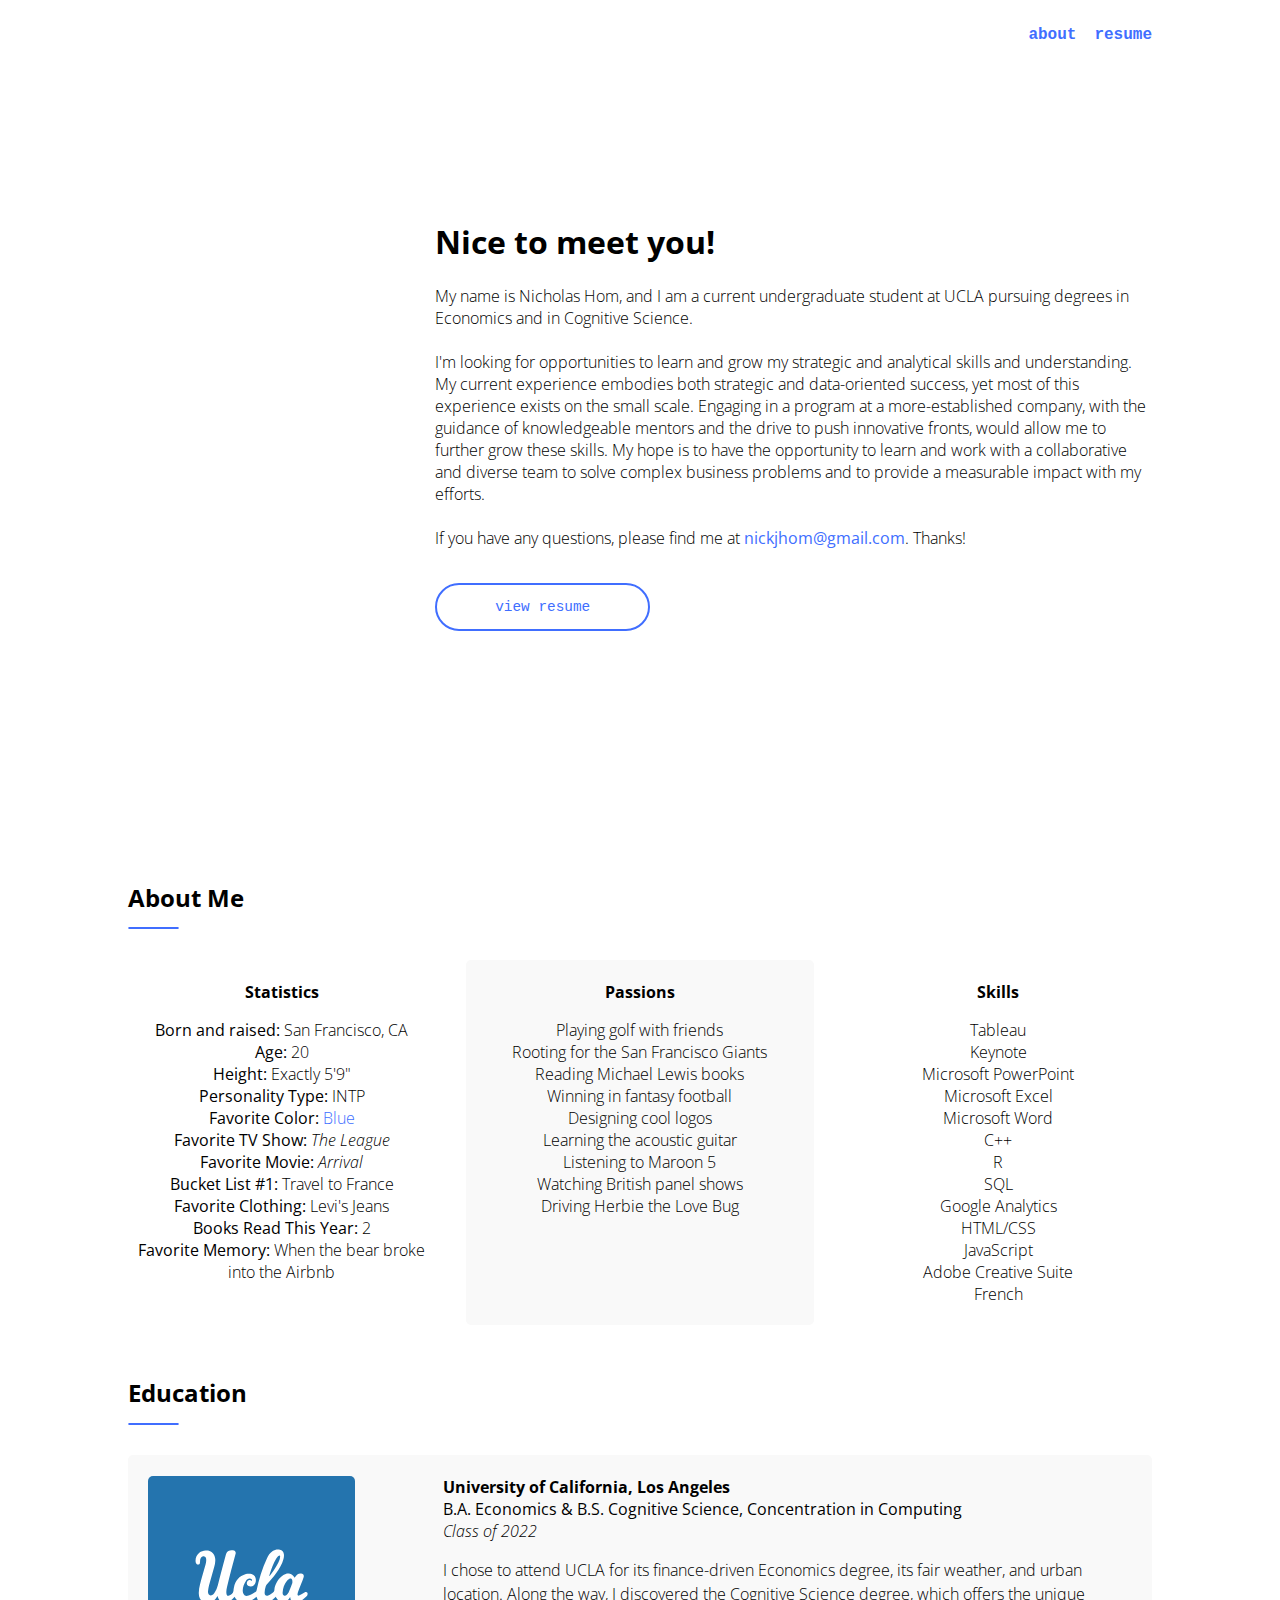
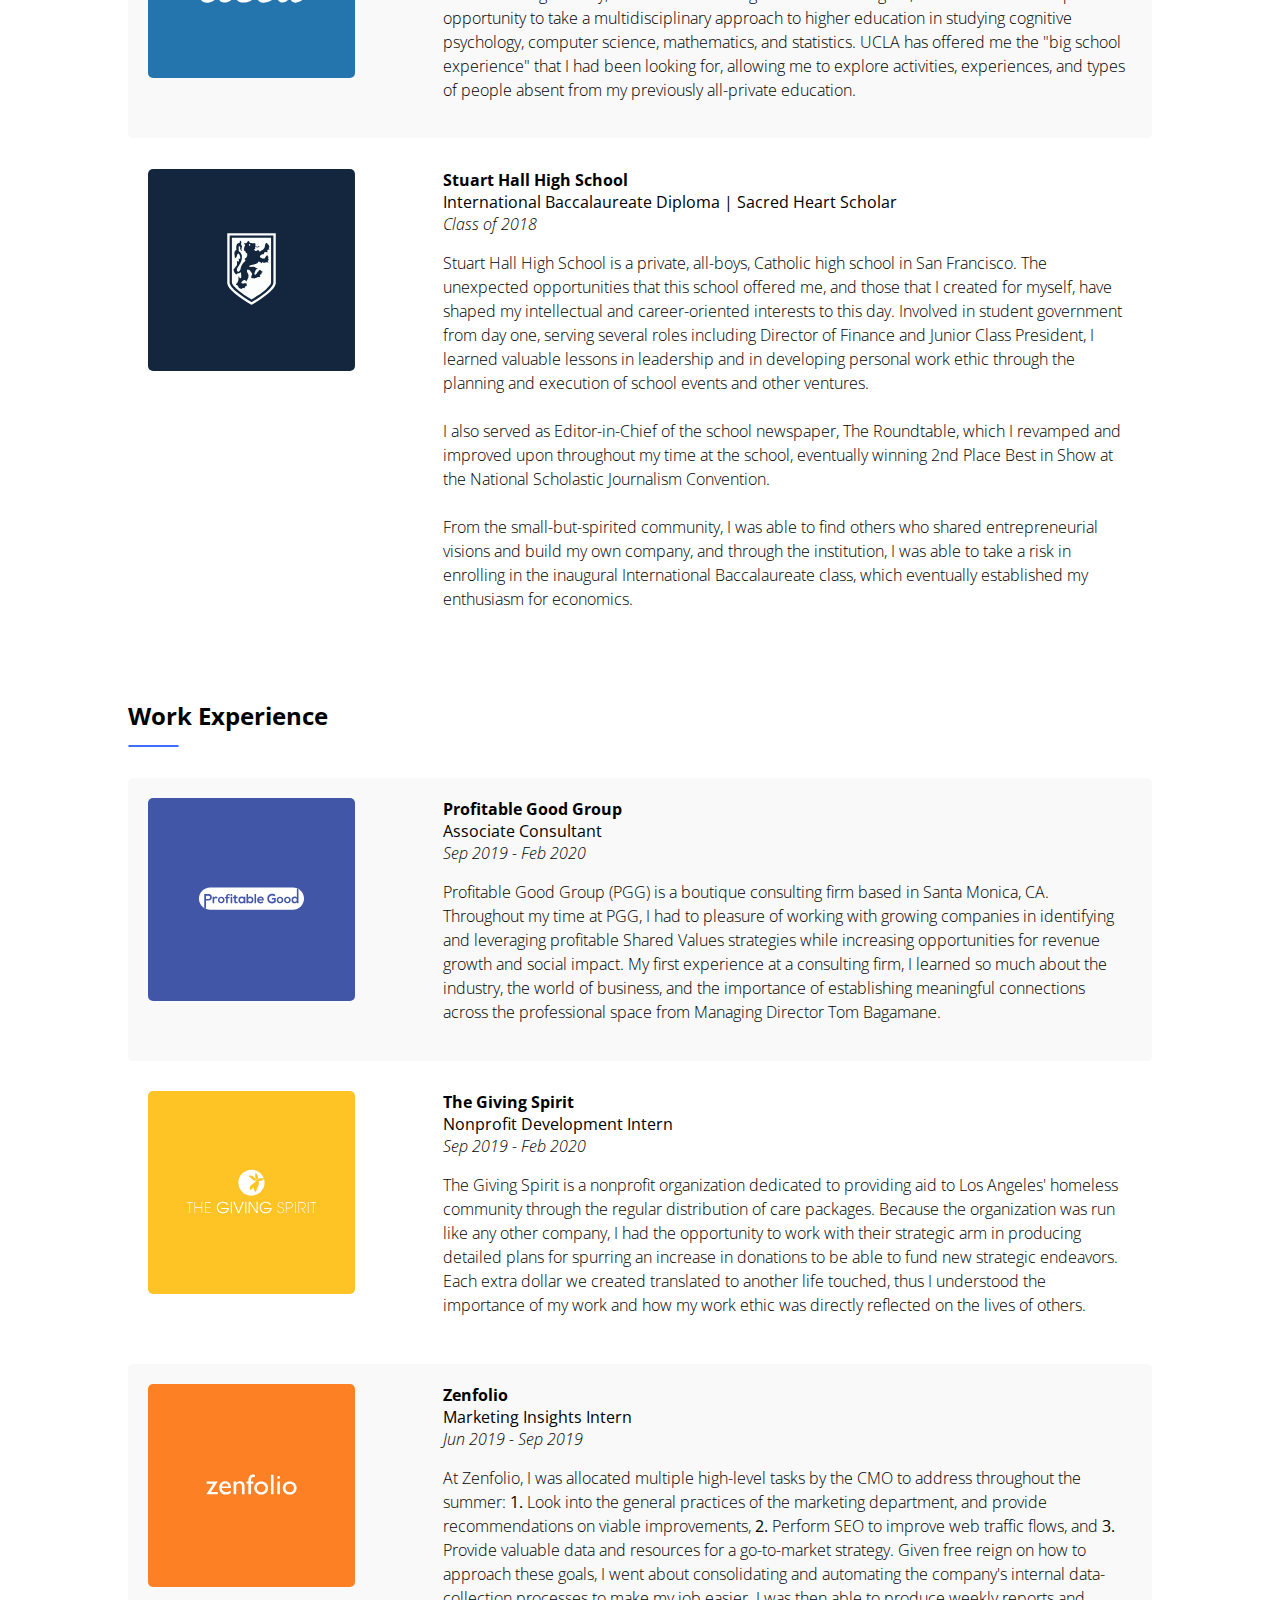
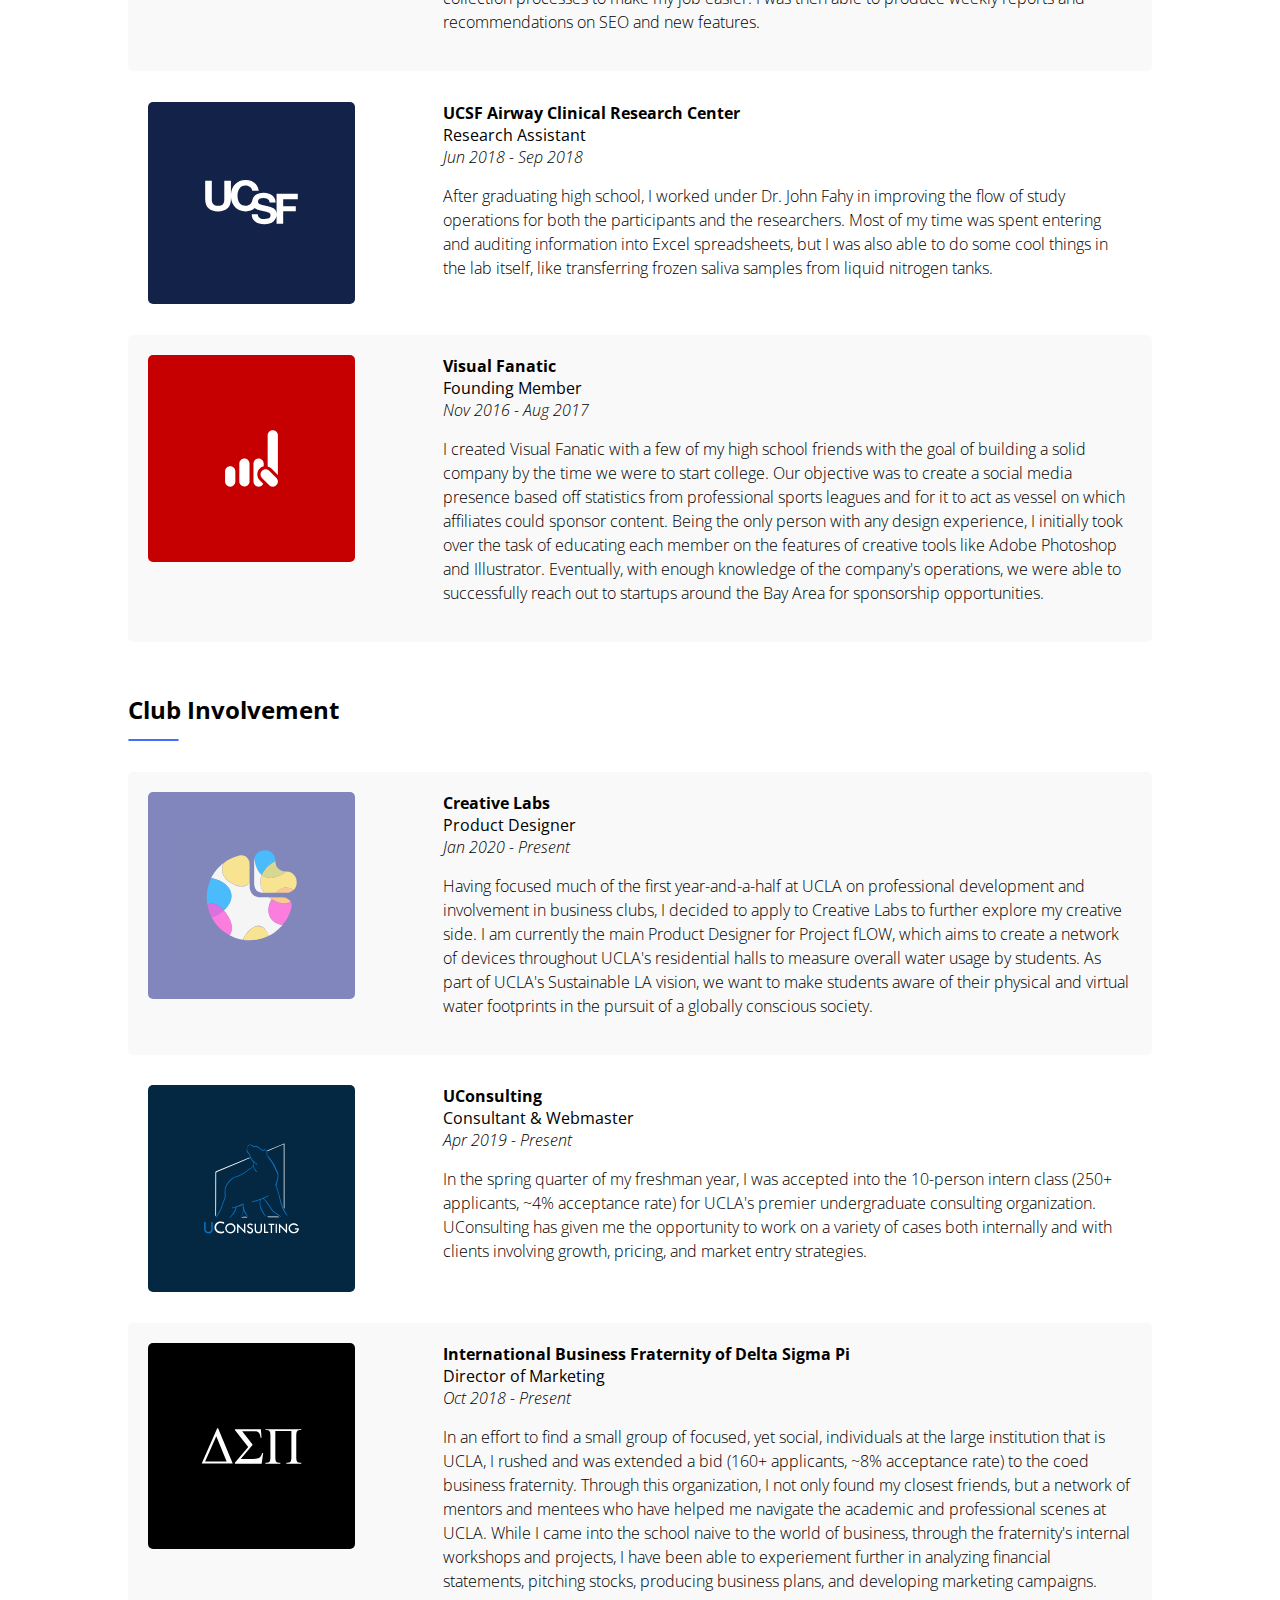
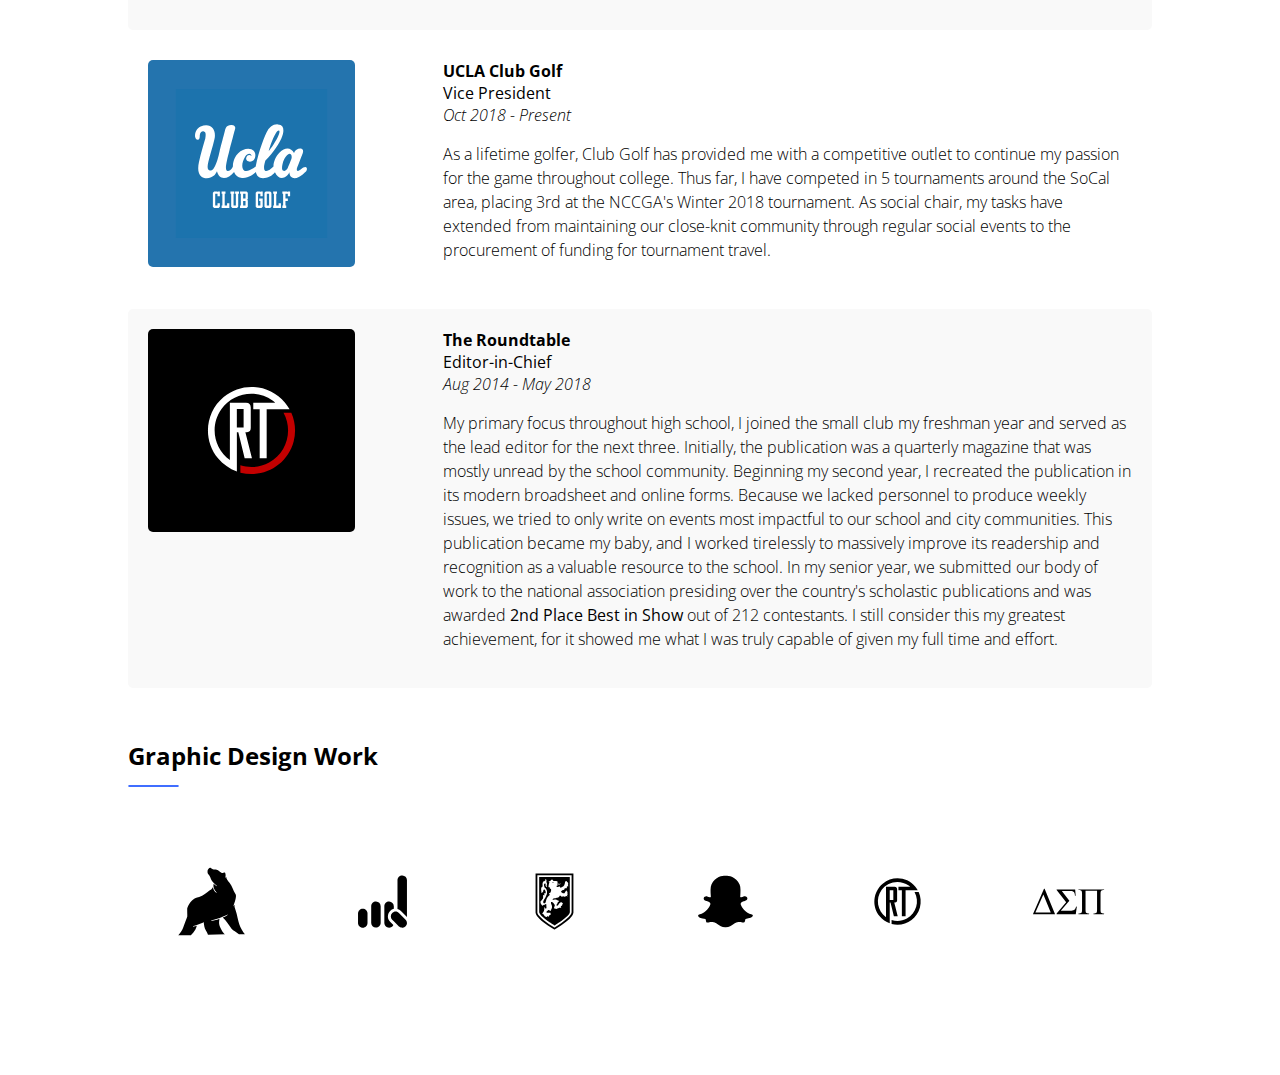
==== commit ff521550: "Update index.html" ====
--- a/index.html
+++ b/index.html
@@ -112,7 +112,13 @@
         </div>
         <div class="rightbox">
           <h3>Stuart Hall High School<div class="title">International Baccalaureate Diploma  |  Sacred Heart Scholar</div><div class="date">Class of 2018</div></h3>
-          <p>The unexpected opportunities that this school offered me, and those that I created myself, have shaped my intellectual and career-oriented interests to this day. Through my editorship of the school&#39;s student publication, it ingrained in me a sense of innovation and a chance at large-scale leadership. From the small-but-spirited community, I was able to find others who shared entrepreneurial visions and build my own company, and through the institution, I was able to take a risk in enrolling in the inaugural International Baccalaureate class, which eventually established my enthousiasm for economics.</p>
+          <p>Stuart Hall High School is a private, all-boys, Catholic high school in San Francisco. The unexpected opportunities that this school offered me, and those that I created for myself, have shaped my intellectual and career-oriented interests to this day. Involved in student government from day one, serving several roles including Director of Finance and Junior Class President, I learned valuable lessons in leadership and in developing personal work ethic through the planning and execution of school events and other ventures. 
+          <br>
+          <br>
+            I also served as Editor-in-Chief of the school newspaper, The Roundtable, which I revamped and improved upon throughout my time at the school, eventually winning 2nd Place Best in Show at the National Scholastic Journalism Convention.
+          <br><br>
+            From the small-but-spirited community, I was able to find others who shared entrepreneurial visions and build my own company, and through the institution, I was able to take a risk in enrolling in the inaugural International Baccalaureate class, which eventually established my enthusiasm for economics.
+            </p>
         </div>
       </div>
     </div>
@@ -126,7 +132,7 @@
           <img src="img/pgg.svg" alt="">
           </div>
           <div class="rightbox">
-            <h3>Profitable Good Group<div class="title">Consulting Associate</div><div class="date">Sep 2019 - Feb 2020</div></h3>
+            <h3>Profitable Good Group<div class="title">Associate Consultant</div><div class="date">Sep 2019 - Feb 2020</div></h3>
             <p>Profitable Good Group (PGG) is a boutique consulting firm based in Santa Monica, CA. Throughout my time at PGG, I had to pleasure of working with growing companies in identifying and leveraging profitable Shared Values strategies while increasing opportunities for revenue growth and social impact. My first experience at a consulting firm, I learned so much about the industry, the world of business, and the importance of establishing meaningful connections across the professional space from Managing Director Tom Bagamane.</p>
           </div>
         </div>
@@ -163,7 +169,7 @@
           </div>
           <div class="rightbox">
             <h3>Visual Fanatic<div class="title">Founding Member</div><div class="date">Nov 2016 - Aug 2017</div></h3>
-            <p>I created Visual Fanatic with a few of my high school friends to understand so that we could understand what it would be like to be entrepreneurs. Our objective was to create a social media presence based off statistics from professional sports leagues and to act as vessel on which affiliates could sponsor content. Being the only person with any design experience, I initially took over the task of educating each member on the features of creative tools like Adobe Photoshop and Illustrator. Eventually, with enough knowledge of the company&#39;s operations, we were able to reach out to startups around the Bay Area for sponsorship opportunities.</p>
+            <p>I created Visual Fanatic with a few of my high school friends with the goal of building a solid company by the time we were to start college. Our objective was to create a social media presence based off statistics from professional sports leagues and for it to act as vessel on which affiliates could sponsor content. Being the only person with any design experience, I initially took over the task of educating each member on the features of creative tools like Adobe Photoshop and Illustrator. Eventually, with enough knowledge of the company&#39;s operations, we were able to successfully reach out to startups around the Bay Area for sponsorship opportunities.</p>
           </div>
         </div>
       </div>
--- a/css/about.css
+++ b/css/about.css
@@ -52,8 +52,8 @@
 }
 
 .headcontent{
-  top: 100px;
-  width: 100%;
+  width: 100%;
+  height: calc(100vh - 70px);
   position: relative;
   align-items: center;
   margin-bottom: 2em;
@@ -132,7 +132,6 @@
 
 @media only screen and (min-width: 768px) {
   .headcontent {
-    top: 70px;
     display: flex;
   }
   .imgbox {
